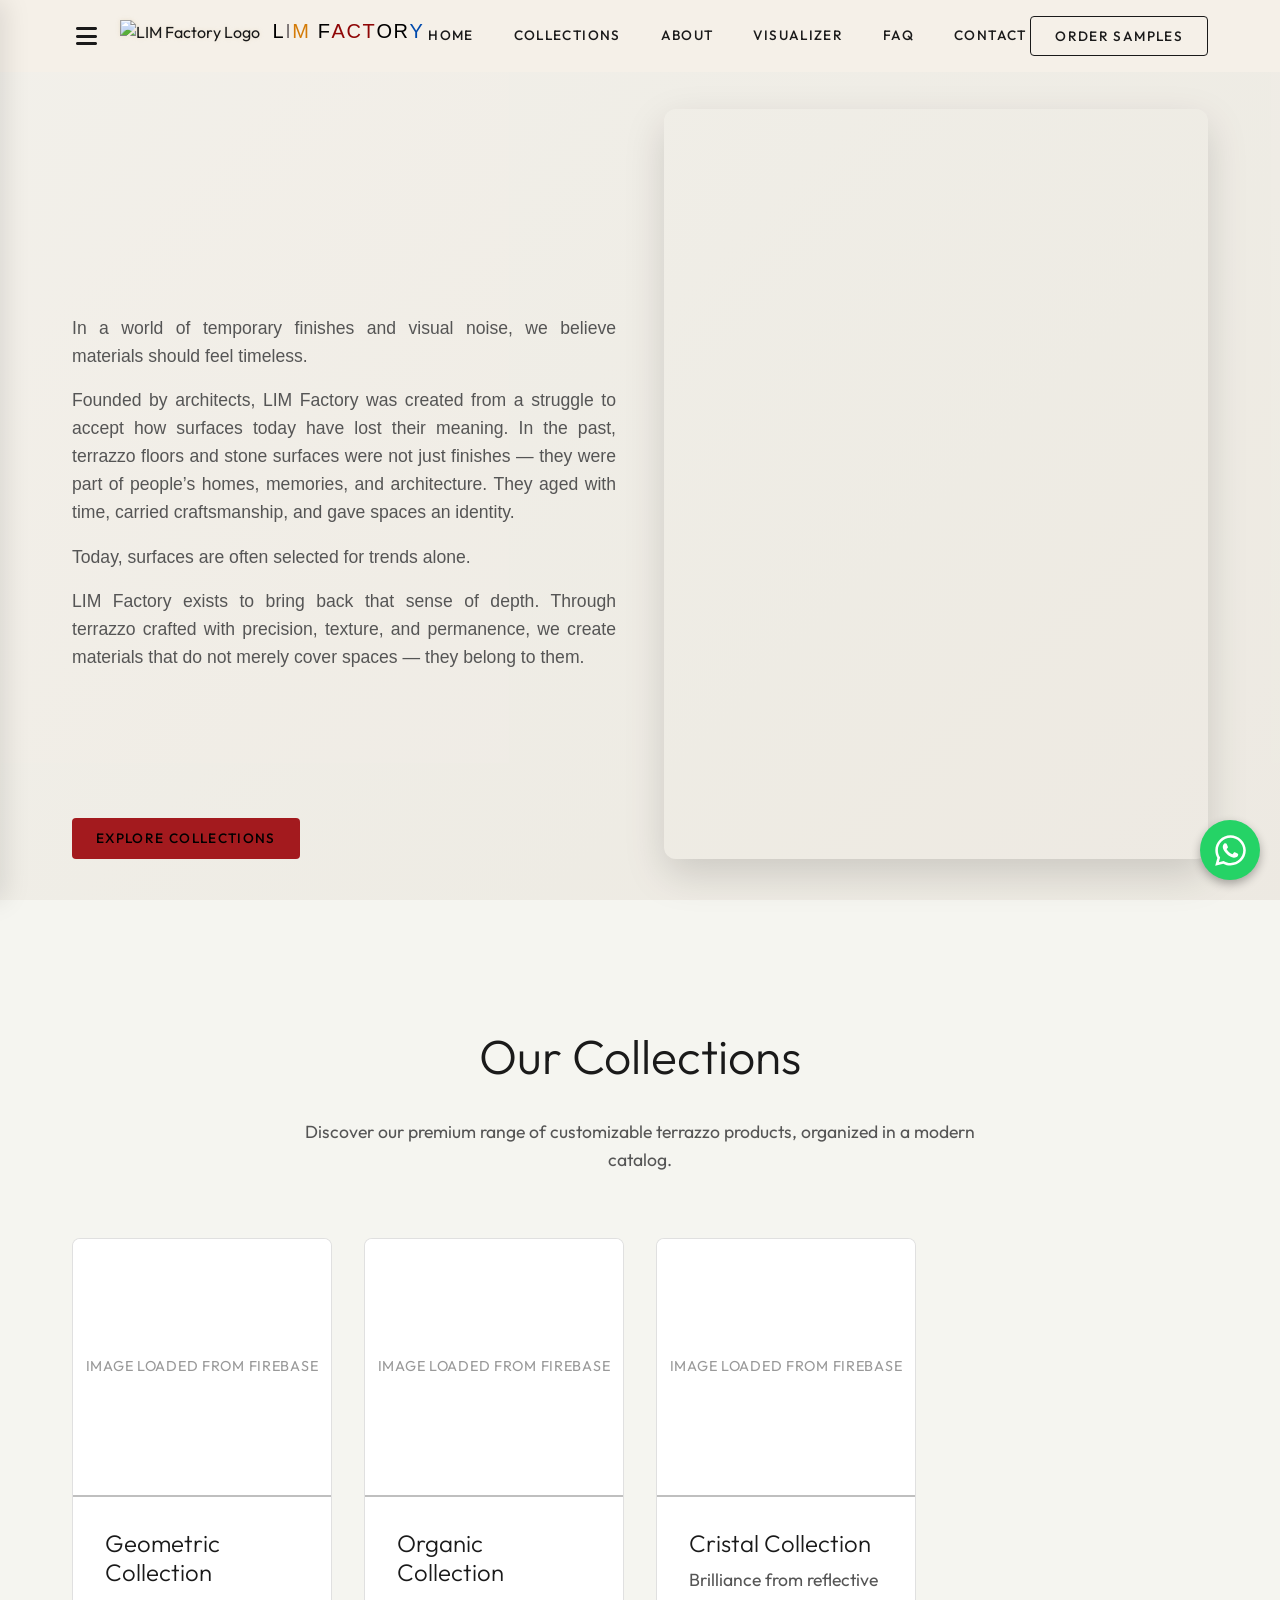
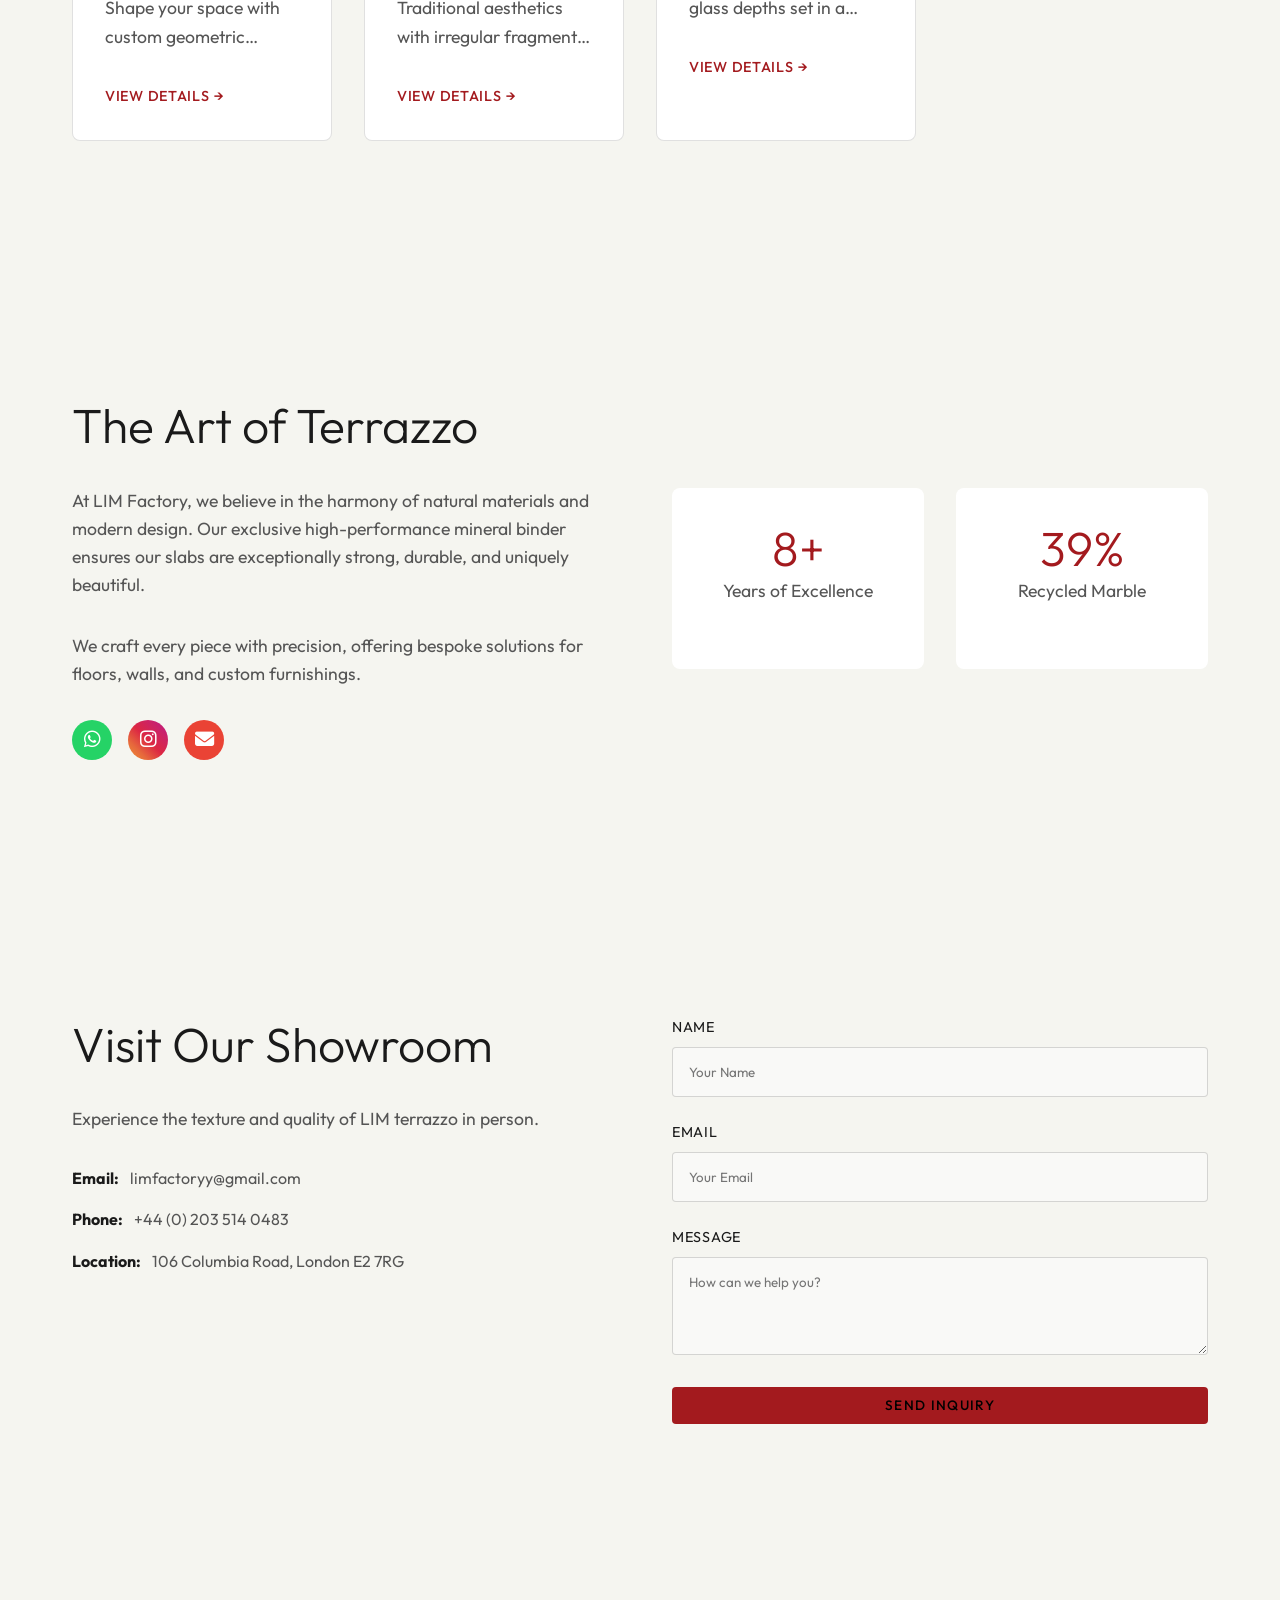
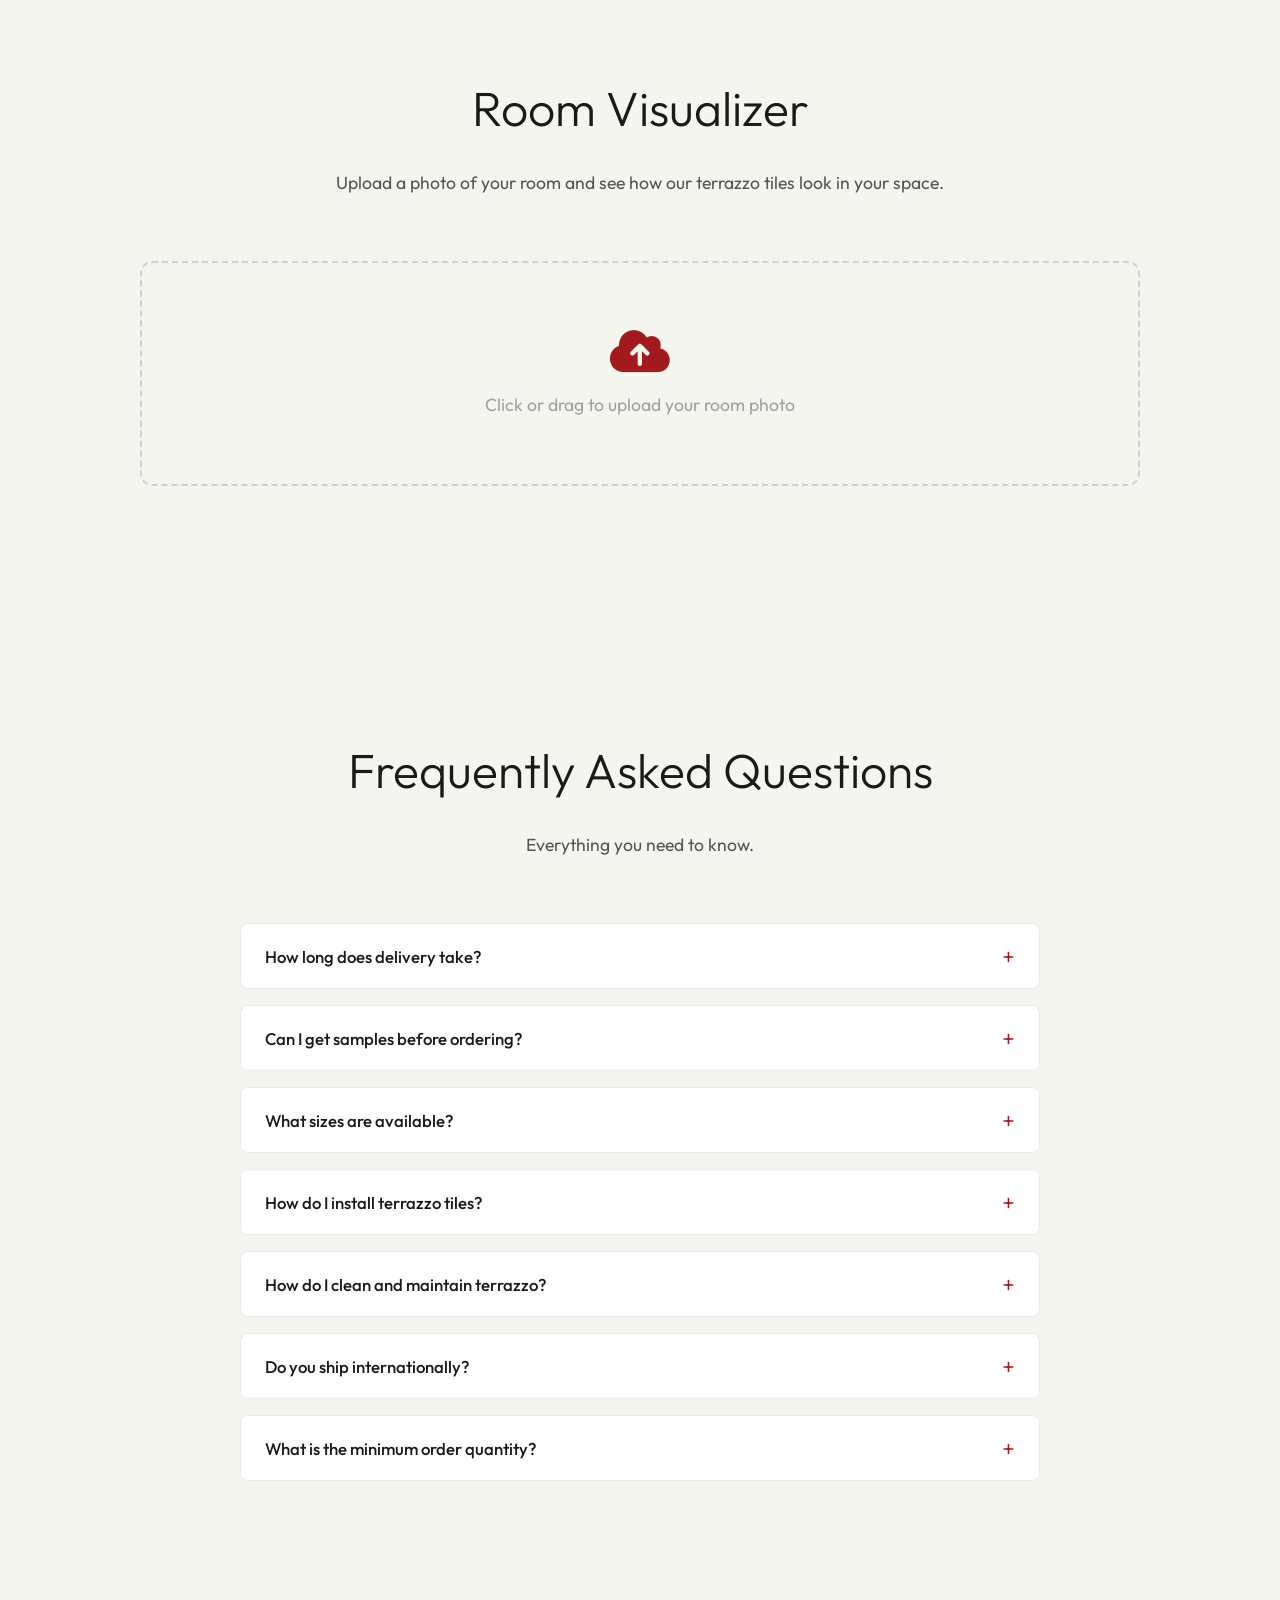
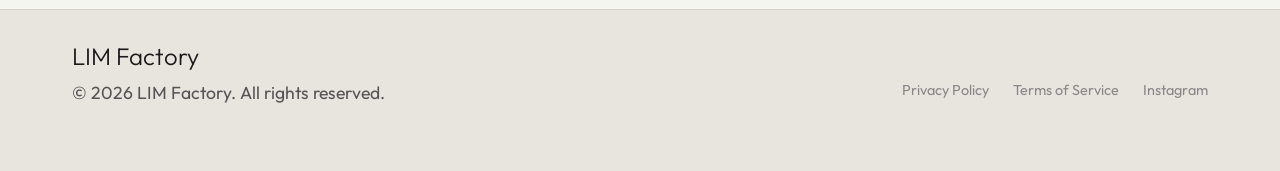
==== index.html @ 32f9a541 "Add files via upload" ====
<!DOCTYPE html>
<html lang="en">

<head>
    <meta charset="UTF-8">
    <meta name="viewport" content="width=device-width, initial-scale=1.0">
    <title>LIM Factory | High-End Bespoke Terrazzo</title>
    <meta name="description"
        content="LIM Factory manufactures bespoke, high-end terrazzo and luxury tiles. Whether you are looking for terrazzo, tezarro, tezzaro, or tezzarro tiles, experience our exclusive collections.">
    <meta name="keywords" content="terrazzo, tezarro, tezzaro, tezzarro, tezarro tiles, luxury tiles, bespoke terrazzo, London">

    <!-- Google Fonts: Outfit for modern, premium look -->
    <link rel="preconnect" href="https://fonts.googleapis.com">
    <link rel="preconnect" href="https://fonts.gstatic.com" crossorigin>
    <link href="https://fonts.googleapis.com/css2?family=Outfit:wght@300;400;500;600;700&display=swap" rel="stylesheet">

    <!-- FontAwesome for Icons -->
    <link rel="stylesheet" href="https://cdnjs.cloudflare.com/ajax/libs/font-awesome/6.4.0/css/all.min.css">

    <!-- Custom Fonts -->
    <link href="https://fonts.cdnfonts.com/css/blanka" rel="stylesheet">

    <!-- CSS -->
    <link rel="stylesheet" href="./style.css?v=2">
    <link rel="stylesheet" href="./ProductModal.css">
</head>

<body>

    </div>
    <!-- Navigation -->
    <header id="navbar">
        <div class="container nav-container">
            <button id="nav-menu-toggle-btn" class="menu-toggle-btn" aria-label="Toggle Menu" style="background: none; border: none; font-size: 1.5rem; cursor: pointer; margin-right: 15px; color: var(--text-color); display: flex; align-items: center; justify-content: center; padding: 4px; transition: color 0.2s;">
                <i class="fas fa-bars"></i>
            </button>
            <a href="#" class="logo">
                <img src="https://res.cloudinary.com/doiujqcpw/image/upload/v1780002822/lim_transparent_logo_2_3_rvmif4.png" alt="LIM Factory Logo" class="logo-img">
                <span class="logo-text">
                    <span style="color: #000000;">L</span><span style="color: #7b7474;">I</span><span style="color: #d47b07;">M</span>&nbsp;
                    <span style="color: #000000;">F</span><span style="color: #8f0606;">ACT</span><span style="color: #000000;">OR</span><span style="color: #004aad;">Y</span>
                </span>
            </a>
            <nav>
                <ul class="nav-links">
                    <li><a href="#" id="nav-home-btn">Home</a></li>
                    <li><a href="#collections">Collections</a></li>
                    <li><a href="#about">About</a></li>
                    <li><a href="#visualizer">Visualizer</a></li>
                    <li><a href="#faq">FAQ</a></li>
                    <li><a href="#contact">Contact</a></li>
                </ul>
            </nav>
            <div class="nav-actions">
                <button class="btn btn-outline" id="order-samples-btn">Order Samples</button>
            </div>
        </div>
    </header>

    <!-- Hero Section -->
    <section class="hero">
        <div class="hero-overlay"></div>
        <div class="container hero-split-container">
            <div class="hero-content">
                <h1 class="fade-in-up hero-title">LESS IS MORE</h1>
                <div class="hero-text-body fade-in-up delay-1" style="font-size: 1rem; line-height: 1.6; color: var(--text-color); opacity: 0.9; font-family: 'Century Gothic', sans-serif;">
                    <p style="margin-bottom: 1rem;">In a world of temporary finishes and visual noise, we believe materials should feel timeless.</p>
                    <p style="margin-bottom: 1rem;">Founded by architects, LIM Factory was created from a struggle to accept how surfaces today have lost their meaning. In the past, terrazzo floors and stone surfaces were not just finishes — they were part of people’s homes, memories, and architecture. They aged with time, carried craftsmanship, and gave spaces an identity.</p>
                    <p style="margin-bottom: 1rem;">Today, surfaces are often selected for trends alone.</p>
                    <p style="margin-bottom: 0;">LIM Factory exists to bring back that sense of depth. Through terrazzo crafted with precision, texture, and permanence, we create materials that do not merely cover spaces — they belong to them.</p>
                </div>
                <a href="#collections" class="btn btn-primary fade-in-up delay-2">Explore Collections</a>
            </div>
            <div class="hero-video-wrapper">
                <video autoplay loop muted playsinline src="https://res.cloudinary.com/doiujqcpw/video/upload/v1780236097/IMG_0671_cektka.mp4"></video>
            </div>
        </div>
    </section>

    <!-- Collections Section -->
    <section id="collections" class="section">
        <div class="container">
            <div class="section-header">
                <h2>Our Collections</h2>
                <p>Discover our premium range of customizable terrazzo products, organized in a modern catalog.</p>
            </div>

            <div class="grid collections-grid" id="collections-container">
                <!-- Items will be dynamically populated or added here -->

                <div class="collection-card">
                    <!-- Placeholder for Firebase Image -->
                    <div class="img-placeholder">
                        <span>Image loaded from Firebase</span>
                    </div>
                    <div class="card-content">
                        <h3>Geometric Collection</h3>
                        <p class="card-desc">Shape your space with custom geometric patterns and colors.</p>
                        <a href="#" class="link">View Details <span class="arrow-icon">&rarr;</span></a>
                    </div>
                </div>

                <div class="collection-card">
                    <div class="img-placeholder">
                        <span>Image loaded from Firebase</span>
                    </div>
                    <div class="card-content">
                        <h3>Organic Collection</h3>
                        <p class="card-desc">Traditional aesthetics with irregular fragments of recycled marble.</p>
                        <a href="#" class="link">View Details <span class="arrow-icon">&rarr;</span></a>
                    </div>
                </div>

                <div class="collection-card">
                    <div class="img-placeholder">
                        <span>Image loaded from Firebase</span>
                    </div>
                    <div class="card-content">
                        <h3>Cristal Collection</h3>
                        <p class="card-desc">Brilliance from reflective glass depths set in a white binder.</p>
                        <a href="#" class="link">View Details <span class="arrow-icon">&rarr;</span></a>
                    </div>
                </div>
            </div>
        </div>
    </section>

    <!-- Products View (Hidden by default) -->
    <section id="products-view" class="section" style="display: none;">
        <div class="container">
            <div class="section-header">
                <button id="back-to-collections" class="btn btn-outline"
                    style="margin-bottom: var(--spacing-md);">&larr; Back to Collections</button>
                <h2 id="products-view-title">Collection Name</h2>
                <p>Select a product to view detailed specifications.</p>
            </div>

            <div class="grid" id="products-container">
                <!-- Product cards will be dynamically inserted here -->
            </div>
        </div>
    </section>

    <!-- About Section -->
    <section id="about" class="section bg-dark">
        <div class="container about-container">
            <div class="about-text">
                <h2>The Art of Terrazzo</h2>
                <p>At LIM Factory, we believe in the harmony of natural materials and modern design. Our exclusive
                    high-performance mineral binder ensures our slabs are exceptionally strong, durable, and uniquely
                    beautiful.</p>
                <p>We craft every piece with precision, offering bespoke solutions for floors, walls, and custom
                    furnishings.</p>

                <div class="social-links" style="margin-top: 1.5rem;">
                    <a href="https://wa.me/923164934687?text=Hello%20LIM%20Factory%21%20%F0%9F%91%8B%20I%20visited%20your%20website%20and%20I%27m%20interested%20in%20placing%20an%20order.%20Could%20you%20please%20help%20me%20with%20your%20terrazzo%20tile%20collections%2C%20pricing%2C%20and%20availability%3F%20Thank%20you%21" target="_blank" class="social-icon whatsapp"><i
                            class="fab fa-whatsapp"></i></a>
                    <a href="https://www.instagram.com/terrazzobylimfactory" target="_blank" class="social-icon instagram"><i
                            class="fab fa-instagram"></i></a>
                    <a href="https://mail.google.com/mail/?view=cm&to=limfactoryy%40gmail.com&su=Order%20Inquiry%20%E2%80%93%20LIM%20Factory&body=Hello%20LIM%20Factory%20Team%2C%0A%0AI%20visited%20your%20website%20and%20I%20am%20interested%20in%20placing%20an%20order%20for%20your%20terrazzo%20tiles.%0A%0ACould%20you%20please%20provide%20me%20with%20more%20information%20about%3A%0A-%20Available%20collections%20and%20products%0A-%20Pricing%20and%20minimum%20order%20quantities%0A-%20Delivery%20times%20and%20shipping%20costs%0A%0ALooking%20forward%20to%20hearing%20from%20you.%0A%0AKind%20regards" target="_blank" class="social-icon gmail"><i
                            class="fas fa-envelope"></i></a>
                </div>
            </div>
            <div class="about-stats">
                <div class="stat">
                    <h3>20+</h3>
                    <p>Years of Excellence</p>
                </div>
                <div class="stat">
                    <h3>100%</h3>
                    <p>Recycled Marble</p>
                </div>
            </div>
        </div>
    </section>

    <!-- Contact Section -->
    <section id="contact" class="section">
        <div class="container contact-container">
            <div class="contact-info">
                <h2>Visit Our Showroom</h2>
                <p>Experience the texture and quality of LIM terrazzo in person.</p>
                <ul class="contact-details">
                    <li><strong>Email:</strong> limfactoryy@gmail.com</li>
                    <li><strong>Phone:</strong> +44 (0) 203 514 0483</li>
                    <li><strong>Location:</strong> 106 Columbia Road, London E2 7RG</li>
                </ul>
            </div>
            <div class="contact-form">
                <form id="inquiry-form">
                    <div class="form-group">
                        <label for="name">Name</label>
                        <input type="text" id="name" placeholder="Your Name" required>
                    </div>
                    <div class="form-group">
                        <label for="email">Email</label>
                        <input type="email" id="email" placeholder="Your Email" required>
                    </div>
                    <div class="form-group">
                        <label for="message">Message</label>
                        <textarea id="message" rows="4" placeholder="How can we help you?" required></textarea>
                    </div>
                    <button type="submit" class="btn btn-primary btn-block">Send Inquiry</button>
                </form>
            </div>
        </div>
    </section>

    <!-- SEO & Accessibility Text -->
    <div style="position: absolute; width: 1px; height: 1px; padding: 0; margin: -1px; overflow: hidden; clip: rect(0, 0, 0, 0); white-space: nowrap; border: 0;">
        <p>LIM specializes in premium terrazzo. Commonly searched as tezarro tiles, tezzaro, or tezzarro, our bespoke surfaces provide unparalleled durability and beauty for modern spaces.</p>
    </div>


    <!-- Room Visualizer Section -->
    <section id="visualizer" class="section">
        <div class="container">
            <div class="section-header">
                <h2>Room Visualizer</h2>
                <p>Upload a photo of your room and see how our terrazzo tiles look in your space.</p>
            </div>
            <div class="visualizer-container">
                <div class="visualizer-upload" id="visualizer-upload">
                    <i class="fas fa-cloud-upload-alt"></i>
                    <p>Click or drag to upload your room photo</p>
                    <input type="file" id="room-photo-input" accept="image/*" style="display:none;">
                </div>
                <div class="visualizer-workspace" id="visualizer-workspace" style="display:none;">
                    <div class="visualizer-canvas-wrap">
                        <canvas id="viz-canvas"></canvas>
                        <div class="viz-hint">Drag yellow corners + blue side handles to fit your floor</div>
                    </div>
                    <div class="visualizer-controls">
                        <h3>Choose a Tile</h3>
                        <div id="visualizer-tiles" class="visualizer-tiles-grid"></div>
                        <div class="visualizer-sliders">
                            <label>Tile Opacity <span id="opacity-val">90%</span></label>
                            <input type="range" id="opacity-slider" min="10" max="100" value="90">
                            <label>Tile Scale <span id="scale-val">1.0x</span></label>
                            <input type="range" id="scale-slider" min="3" max="40" value="15">
                        </div>
                        <button class="btn btn-outline" id="reset-visualizer" style="margin-top:1rem; width:100%;">
                            <i class="fas fa-redo"></i> Upload New Photo
                        </button>
                    </div>
                </div>
            </div>
        </div>
    </section>

    <!-- FAQ Section -->
    <section id="faq" class="section bg-dark">
        <div class="container">
            <div class="section-header">
                <h2>Frequently Asked Questions</h2>
                <p>Everything you need to know.</p>
            </div>
            <div class="faq-list">
                <div class="faq-item">
                    <button class="faq-question">How long does delivery take? <span class="faq-icon">+</span></button>
                    <div class="faq-answer"><p>Standard orders are delivered within <strong>2–4 weeks</strong>. Custom and bespoke orders typically take <strong>4–6 weeks</strong> depending on complexity and size. We confirm the exact lead time when you place your order.</p></div>
                </div>
                <div class="faq-item">
                    <button class="faq-question">Can I get samples before ordering? <span class="faq-icon">+</span></button>
                    <div class="faq-answer"><p>Yes! We strongly recommend ordering samples first. Click the <strong>"Order Samples"</strong> button at the top of the page to request physical samples delivered to your address so you can feel the texture and see the true colour in your own space.</p></div>
                </div>
                <div class="faq-item">
                    <button class="faq-question">What sizes are available? <span class="faq-icon">+</span></button>
                    <div class="faq-answer"><p id="faq-sizes-answer">Our standard tile sizes are <strong>30×30 cm</strong>, <strong>60×60 cm</strong>, and <strong>60×120 cm</strong>. We also offer fully custom sizes for bespoke projects — contact us to discuss your requirements.</p></div>
                </div>
                <div class="faq-item">
                    <button class="faq-question">How do I install terrazzo tiles? <span class="faq-icon">+</span></button>
                    <div class="faq-answer"><p>Terrazzo tiles should be installed by a professional using a suitable adhesive for stone tiles. Ensure the subfloor is clean, flat, and dry. Grout joints of <strong>1.5–2 mm</strong> are recommended. After installation, seal the surface with a penetrating stone sealer.</p></div>
                </div>
                <div class="faq-item">
                    <button class="faq-question">How do I clean and maintain terrazzo? <span class="faq-icon">+</span></button>
                    <div class="faq-answer"><p>Use a <strong>pH-neutral cleaner</strong> and a damp mop for daily cleaning — avoid acidic cleaners like vinegar as they can etch the surface. Re-seal every <strong>1–2 years</strong> depending on traffic. For deep cleaning, use a specialist stone cleaner.</p></div>
                </div>
                <div class="faq-item">
                    <button class="faq-question">Do you ship internationally? <span class="faq-icon">+</span></button>
                    <div class="faq-answer"><p>Yes, we ship worldwide. Shipping costs and times vary by destination. Please contact us at <a href="https://mail.google.com/mail/?view=cm&to=limfactoryy@gmail.com" target="_blank" style="color: var(--accent-color);">limfactoryy@gmail.com</a> or via WhatsApp for an international shipping quote.</p></div>
                </div>
                <div class="faq-item">
                    <button class="faq-question">What is the minimum order quantity? <span class="faq-icon">+</span></button>
                    <div class="faq-answer"><p>For standard collections, the minimum order is <strong>20 sqm</strong>. For custom and bespoke orders, minimums may vary — get in touch to discuss your project size and we will find the best solution for you.</p></div>
                </div>
            </div>
        </div>
    </section>

    <!-- Footer -->
    <footer>
        <div class="container footer-content">
            <div class="footer-brand">
                <h3>LIM Factory</h3>
                <p>&copy; 2026 LIM Factory. All rights reserved.</p>
            </div>
            <div class="footer-links">
                <a href="#">Privacy Policy</a>
                <a href="#">Terms of Service</a>
                <a href="https://www.instagram.com/terrazzobylimfactory" target="_blank">Instagram</a>
            </div>
        </div>
    </footer>


    <!-- Order Samples Modal -->
    <div id="order-modal" class="modal">
        <div class="modal-content order-modal-content">
            <span class="close-btn" id="close-order-modal">&times;</span>
            <div style="text-align:center; padding: 2.5rem 2rem 1rem;">
                <h2 style="margin-bottom:0.5rem;">Order Samples</h2>
                <div id="order-buttons" style="display:flex; flex-direction:column; gap:1rem;">
                    <button id="open-sample-form-btn" class="order-option-btn" style="background:var(--accent-color); color:#000; font-size:1.1rem; padding: 1.2rem;"><i class="fas fa-file-alt"></i> Fill Sample Request Form</button>
                </div>
            </div>
        </div>
    </div>

    <!-- Sample Request Form Modal -->
    <div id="sample-form-modal" class="modal">
        <div class="modal-content sample-form-content">
            <span class="close-btn" id="close-sample-form">&times;</span>
            <div style="padding: 2.5rem 2rem;">
                <h2 style="margin-bottom:0.25rem; text-align:center;">Sample Request Form</h2>
                <p style="text-align:center; margin-bottom:2rem; font-size:0.95rem;">Fill in the details below and we will send your samples directly to you.</p>
                <form id="sample-request-form">
                    <div class="form-row">
                        <div class="form-group">
                            <label>Full Name *</label>
                            <input type="text" name="name" placeholder="Your full name" required>
                        </div>
                        <div class="form-group">
                            <label>Email *</label>
                            <input type="email" name="email" placeholder="your@email.com" required>
                        </div>
                    </div>
                    <div class="form-row">
                        <div class="form-group">
                            <label>Phone / WhatsApp</label>
                            <input type="tel" name="phone" placeholder="+44 ...">
                        </div>
                        <div class="form-group">
                            <label>Collection *</label>
                            <select name="collection" id="sample-form-collection-select" required>
                                <option value="">Select a collection</option>
                                <option value="Not sure — please advise">Not sure — please advise</option>
                            </select>
                        </div>
                    </div>
                    <div class="form-row">
                        <div class="form-group">
                            <label>Tile / Product Name</label>
                            <input type="text" name="tile" placeholder="e.g. Ash Matrix, or leave blank">
                        </div>
                        <div class="form-group">
                            <label>Number of Samples *</label>
                            <select name="quantity" required>
                                <option value="">Select</option>
                                <option>1</option>
                                <option>2</option>
                                <option>3</option>
                                <option>4</option>
                                <option>5+</option>
                            </select>
                        </div>
                    </div>
                    <div class="form-group">
                        <label>Shipping Address *</label>
                        <input type="text" name="address" placeholder="Street address" required style="margin-bottom:0.5rem;">
                        <div class="form-row">
                            <input type="text" name="city" placeholder="City" style="width:100%; padding:1rem; background:var(--card-bg); border:1px solid rgba(255,255,255,0.1); color:var(--text-color); font-family:var(--font-primary); border-radius:4px;">
                            <input type="text" name="postcode" placeholder="Postcode / ZIP" style="width:100%; padding:1rem; background:var(--card-bg); border:1px solid rgba(255,255,255,0.1); color:var(--text-color); font-family:var(--font-primary); border-radius:4px;">
                            <input type="text" name="country" placeholder="Country" style="width:100%; padding:1rem; background:var(--card-bg); border:1px solid rgba(255,255,255,0.1); color:var(--text-color); font-family:var(--font-primary); border-radius:4px;">
                        </div>
                    </div>
                    <div class="form-group">
                        <label>Additional Notes</label>
                        <textarea name="notes" rows="3" placeholder="Any specific requirements, preferred colours, project details..."></textarea>
                    </div>
                    <button type="submit" class="btn btn-primary btn-block" id="sample-submit-btn">Send Sample Request</button>
                </form>
            </div>
        </div>
    </div>

    <!-- Product Details Modal -->
    <div id="product-modal" class="pm-overlay">
      <div class="pm-container">
        <!-- Left Column — Image Panel -->
        <div class="pm-left">
          <div class="pm-image-box">
            <img id="modal-image-img" src="" alt="Product Image" style="cursor: zoom-in;" />
          </div>
          <div class="pm-caption">
            * The tile shown in the picture is a 60&times;60 cm sample.
          </div>
        </div>

        <!-- Right Column — Content Panel -->
        <div class="pm-right">
          <div class="pm-header-row">
            <h2 class="pm-title" id="modal-title">Product Name</h2>
            <span class="pm-sku" id="modal-ref-code" style="display:none;"></span>
            <span class="pm-close" id="close-product-modal">&times;</span>
          </div>
          
          <div class="pm-price" id="modal-price" style="display:none;"></div>
          
          <div class="pm-desc" id="modal-desc">Product Description</div>
          
          <div class="pm-sizes-label">SIZES AVAILABLE</div>
          <div class="pm-sizes-row" id="modal-sizes-container">
            <!-- Sizes will be populated here -->
          </div>

          <div class="pm-contact-label">For orders, contact us:</div>
          <div class="pm-social-row">
            <a href="https://wa.me/923164934687" target="_blank" rel="noreferrer" class="pm-social-icon whatsapp" title="Order via WhatsApp"><i class="fab fa-whatsapp"></i></a>
            <a href="https://ig.me/m/terrazzobylimfactory" target="_blank" rel="noreferrer" class="pm-social-icon instagram" title="Order via Instagram"><i class="fab fa-instagram"></i></a>
            <a href="mailto:limfactoryy@gmail.com" target="_blank" rel="noreferrer" class="pm-social-icon email" title="Order via Email"><i class="fas fa-envelope"></i></a>
          </div>

          <button class="pm-btn-inquire" onclick="document.getElementById('contact').scrollIntoView(); document.getElementById('product-modal').classList.remove('show');">
            INQUIRE NOW
          </button>
        </div>
      </div>
    </div>

    <!-- Full Image Lightbox -->
    <div id="lightbox" class="modal" style="z-index: 3000; align-items: center; justify-content: center; padding: 0;">
        <span class="close-btn" id="close-lightbox" style="position: fixed; top: 20px; right: 30px; font-size: 40px; text-shadow: 0 0 10px rgba(0,0,0,0.5);">&times;</span>
        <img id="lightbox-img" src="" style="max-width: 95vw; max-height: 95vh; object-fit: contain; cursor: zoom-out;">
    </div>



    <!-- Slide-out Left Drawer Menu -->
    <div id="drawer-backdrop" class="drawer-backdrop"></div>
    <aside id="menu-drawer" class="menu-drawer">
        <div class="drawer-header">
            <h3>Menu</h3>
            <button id="drawer-close-btn" class="drawer-close-btn" aria-label="Close Menu">&times;</button>
        </div>
        <div class="drawer-body">
            <!-- 1. Product Search Bar -->
            <div class="drawer-search-wrap">
                <div class="search-input-container">
                    <i class="fas fa-search search-bar-icon"></i>
                    <input type="text" id="drawer-search-input" placeholder="Search products by name or ref..." class="drawer-search-input">
                    <button id="search-clear-btn" class="search-clear-btn" style="display:none;">&times;</button>
                </div>
                <!-- Search results list -->
                <div id="drawer-search-results" class="drawer-search-results" style="display:none;">
                    <div id="search-results-list" class="search-results-list"></div>
                </div>
            </div>

            <!-- 2. Navigation Section -->
            <div class="drawer-section">
                <h4 class="drawer-section-title">Navigation</h4>
                <ul class="drawer-nav-links">
                    <li><a href="#" id="drawer-nav-home"><i class="fas fa-home section-link-icon"></i> Home</a></li>
                    <li><a href="#collections" class="drawer-link"><i class="fas fa-cubes section-link-icon"></i> Collections</a></li>
                    <li><a href="#about" class="drawer-link"><i class="fas fa-info-circle section-link-icon"></i> About</a></li>
                    <li><a href="#visualizer" class="drawer-link"><i class="fas fa-palette section-link-icon"></i> Room Visualizer</a></li>
                    <li><a href="#faq" class="drawer-link"><i class="fas fa-question-circle section-link-icon"></i> FAQ</a></li>
                    <li><a href="#contact" class="drawer-link"><i class="fas fa-envelope section-link-icon"></i> Contact</a></li>
                </ul>
            </div>

            <!-- 3. Dynamic Category Tree Section -->
            <div class="drawer-section">
                <h4 class="drawer-section-title">Collections Catalog</h4>
                <div id="drawer-tree-container" class="drawer-tree-container">
                    <!-- Tree nodes will be dynamically loaded here in main.js -->
                </div>
            </div>
        </div>
    </aside>

    <!-- Firebase Compat SDK (works without a local server) -->
    <script src="https://www.gstatic.com/firebasejs/10.8.1/firebase-app-compat.js"></script>
    <script src="https://www.gstatic.com/firebasejs/10.8.1/firebase-analytics-compat.js"></script>
    <script src="https://www.gstatic.com/firebasejs/10.8.1/firebase-firestore-compat.js"></script>
    <script src="./firebase.js"></script>
    <script src="./main.js?v=5"></script>

    <!-- Sticky WhatsApp Button -->
    <a href="https://wa.me/923164934687?text=Hello%20LIM%20Factory%21%20%F0%9F%91%8B%20I%20visited%20your%20website%20and%20I%27m%20interested%20in%20placing%20an%20order.%20Could%20you%20please%20help%20me%20with%20your%20terrazzo%20tile%20collections%2C%20pricing%2C%20and%20availability%3F%20Thank%20you%21" class="whatsapp-sticky-button" target="_blank" rel="noopener noreferrer" aria-label="Chat on WhatsApp">
        <svg xmlns="http://www.w3.org/2000/svg" viewBox="0 0 448 512" class="whatsapp-icon">
            <path d="M380.9 97.1C339 55.1 283.2 32 223.9 32c-122.4 0-222 99.6-222 222 0 39.1 10.2 77.3 29.6 111L0 480l117.7-30.9c32.4 17.7 68.9 27 106.1 27h.1c122.3 0 224.1-99.6 224.1-222 0-59.3-25.2-115-67.1-157zm-157 341.6c-33.2 0-65.7-8.9-94-25.7l-6.7-4-69.8 18.3L72 359.2l-4.4-7c-18.5-29.4-28.2-63.3-28.2-98.2 0-101.7 82.8-184.5 184.6-184.5 49.3 0 95.6 19.2 130.4 54.1 34.8 34.9 56.2 81.2 56.1 130.5 0 101.8-84.9 184.6-186.6 184.6zm101.2-138.2c-5.5-2.8-32.8-16.2-37.9-18-5.1-1.9-8.8-2.8-12.5 2.8-3.7 5.6-14.3 18-17.6 21.8-3.2 3.7-6.5 4.2-12 1.4-32.6-16.3-54-29.1-75.5-66-5.7-9.8 5.7-9.1 16.3-30.3 1.8-3.7 .9-6.9-.5-9.7-1.4-2.8-12.5-30.1-17.1-41.2-4.5-10.8-9.1-9.3-12.5-9.5-3.2-.2-6.9-.2-10.6-.2-3.7 0-9.7 1.4-14.8 6.9-5.1 5.6-19.4 19-19.4 46.3 0 27.3 19.9 53.7 22.6 57.4 2.8 3.7 39.1 59.7 94.8 83.8 35.2 15.2 49 16.5 66.6 13.9 10.7-1.6 32.8-13.4 37.4-26.4 4.6-13 4.6-24.1 3.2-26.4-1.3-2.5-5-3.9-10.5-6.6z" />
        </svg>
    </a>
</body>

</html>
---- style.css ----
/* CSS Variables for Theming */
:root {
    --bg-color: #f5f5f0;
    --text-color: #1a1a1a;
    
    /* Brand Colors */
    --brand-red: #A31A1E;
    --brand-yellow: #D98822;
    --brand-blue: #1A549C;
    
    --accent-color: var(--brand-red); /* Updated to LIM FACTORY Red */
    --secondary-color: var(--brand-yellow); /* Yellow for prices/highlights */
    
    --card-bg: #ffffff;
    --nav-bg: rgba(245, 245, 240, 0.92);
    
    --font-primary: 'Outfit', sans-serif;
    
    --spacing-sm: 1rem;
    --spacing-md: 2rem;
    --spacing-lg: 4rem;
    --spacing-xl: 8rem;
}



/* Reset & Base Styles */
* {
    margin: 0;
    padding: 0;
    box-sizing: border-box;
}

html {
    scroll-behavior: smooth;
}

body {
    font-family: var(--font-primary);
    background-color: var(--bg-color);
    color: var(--text-color);
    line-height: 1.6;
    overflow-x: hidden;
}

a {
    text-decoration: none;
    color: inherit;
}

ul {
    list-style: none;
}

.container {
    max-width: 1200px;
    margin: 0 auto;
    padding: 0 var(--spacing-md);
}

.section {
    padding: var(--spacing-xl) 0;
}

.bg-dark {
    background-color: #ebebе6;
}

/* Typography */
h1, h2, h3 {
    font-weight: 300;
    line-height: 1.2;
}

h1 {
    font-size: clamp(3rem, 5vw, 5rem);
    margin-bottom: var(--spacing-sm);
    letter-spacing: -0.02em;
}

h2 {
    font-size: clamp(2rem, 4vw, 3rem);
    margin-bottom: var(--spacing-md);
}

h3 {
    font-size: 1.5rem;
    margin-bottom: 0.5rem;
}

p {
    font-size: 1.1rem;
    color: #555555;
    margin-bottom: var(--spacing-md);
}

/* Buttons */
.btn {
    display: inline-flex;
    align-items: center;
    padding: 0.6rem 1.5rem;
    font-family: var(--font-primary);
    font-size: 0.85rem;
    font-weight: 500;
    text-transform: uppercase;
    letter-spacing: 0.1em;
    cursor: pointer;
    transition: all 0.3s ease;
    border: none;
    border-radius: 4px;
}

.btn-primary {
    background-color: var(--accent-color);
    color: #000;
}

.btn-primary:hover {
    background-color: #ebd076;
    transform: translateY(-2px);
}

.btn-outline {
    background-color: transparent;
    border: 1px solid var(--text-color);
    color: var(--text-color);
}

.btn-outline:hover {
    background-color: var(--text-color);
    color: #000;
}

.btn-block {
    display: block;
    width: 100%;
}

/* Navigation */
header {
    position: fixed;
    top: 0;
    width: 100%;
    z-index: 1000;
    transition: background-color 0.3s ease, border-bottom 0.3s ease;
    background-color: #F5F0E8;
    height: 72px; /* Compact and breathable */
    display: flex;
    align-items: center;
}

header.scrolled {
    background-color: rgba(245, 240, 232, 0.95);
    backdrop-filter: blur(10px);
    border-bottom: 1px solid rgba(0,0,0,0.08);
}

.nav-container {
    display: flex;
    justify-content: space-between;
    align-items: center;
    width: 100%;
    height: 100%;
}

.logo {
    display: flex;
    align-items: center;
    gap: 0.8rem;
    height: 100%;
    transition: transform 0.3s cubic-bezier(.34,1.56,.64,1);
    position: relative;
    top: -3px; /* Visually aligns logo block with nav links */
}

.logo-text {
    font-family: 'Blanka', sans-serif;
    font-size: 1.25rem; /* Unifies perfectly with the 26px logo height */
    font-weight: normal;
    letter-spacing: 0.08em;
    display: flex;
    align-items: center;
    transform: translateY(-2px); /* Corrects Blanka baseline */
}

.logo:hover {
    transform: scale(1.05);
}

.logo-img {
    height: 26px; /* Matched perfectly to text visually */
    width: auto;
    object-fit: contain;
    filter: drop-shadow(0 0 2px rgba(200,169,110,0.2));
    transition: filter 0.3s ease;
}

.logo:hover .logo-img {
    filter: drop-shadow(0 0 14px rgba(200,169,110,0.75));
}

@keyframes logoFloat {
    0%, 100% { transform: translateY(0px); }
    50%       { transform: translateY(-3px); }
}

.nav-links {
    display: flex;
    align-items: center;
    gap: 2.5rem;
    height: 100%;
}

.nav-links a {
    font-size: 0.85rem;
    font-weight: 500;
    text-transform: uppercase;
    letter-spacing: 0.1em;
    position: relative;
    display: flex;
    align-items: center;
    transition: color 0.3s;
}

.nav-links a::after {
    content: '';
    position: absolute;
    bottom: -5px;
    left: 0;
    width: 0;
    height: 1px;
    background-color: var(--accent-color);
    transition: width 0.3s ease;
}

.nav-links a:hover {
    color: var(--accent-color);
}

.nav-links a:hover::after {
    width: 100%;
}

/* Hero Section */
.hero {
    min-height: 100vh;
    display: flex;
    align-items: center;
    position: relative;
    padding-top: 100px; /* Space for the navbar */
    padding-bottom: 2rem;
    background: linear-gradient(135deg, #f0ede6, #e8e4da, #e0dcd0, #f5f0e6);
    background-size: 400% 400%;
    animation: gradientShift 15s ease infinite;
}

@keyframes gradientShift {
    0% { background-position: 0% 50%; }
    50% { background-position: 100% 50%; }
    100% { background-position: 0% 50%; }
}

.hero-overlay {
    position: absolute;
    top: 0;
    left: 0;
    width: 100%;
    height: 100%;
    background: rgba(255, 255, 255, 0.15);
    z-index: 1;
}

.hero-split-container {
    display: flex;
    align-items: stretch;
    justify-content: space-between;
    gap: 3rem;
    position: relative;
    z-index: 2;
    height: 100%;
}

.hero-video-wrapper {
    flex: 1;
    max-width: 50%;
    display: flex;
    align-items: center;
    justify-content: flex-end;
    height: calc(100vh - 150px);
}

.hero-video-wrapper video {
    width: 100%;
    height: 100%;
    object-fit: cover;
    object-position: top center;
    border-radius: 12px;
    box-shadow: 0 15px 40px rgba(0,0,0,0.15);
}

@import url('https://fonts.googleapis.com/css2?family=League+Spartan:wght@700;800&display=swap');

.hero-content {
    flex: 1;
    max-width: 50%;
    position: relative;
    display: flex;
    flex-direction: column;
    justify-content: space-between;
    align-items: flex-start;
}

.hero-content .btn {
    /* Auto margin removed so space-between handles centering the text block */
}

.hero-title {
    font-size: 4rem;
    margin-top: 0;
    margin-bottom: 0;
    line-height: 0.9;
    font-weight: 800;
    font-family: 'Lovelo', 'League Spartan', sans-serif;
    letter-spacing: 2px;
}

.hero-text-body {
    text-align: justify;
}

@media (max-width: 900px) {
    .hero-split-container {
        flex-direction: column-reverse;
        justify-content: flex-start;
        text-align: center;
    }
    .hero-video-wrapper, .hero-content {
        max-width: 100%;
    }
    .hero-video-wrapper {
        height: 55vh;
        margin-bottom: 2rem;
    }
    .hero-video-wrapper video {
        max-height: 55vh;
        height: 100%;
    }
    .hero-title {
        font-size: clamp(1.8rem, 8.5vw, 3.2rem);
        white-space: nowrap;
        margin-bottom: 1.5rem;
        width: 100%;
        text-align: justify;
        text-align-last: justify;
    }
    .hero-content {
        align-items: stretch;
        width: 100%;
    }
    .hero-text-body {
        text-align: justify;
        padding: 0;
        font-size: 0.95rem;
    }
    .hero-content .btn {
        margin-top: 1.5rem;
        width: 100%;
        display: flex;
        justify-content: center;
    }
}

/* Collections Grid */
.section-header {
    text-align: center;
    max-width: 700px;
    margin: 0 auto var(--spacing-lg);
}

.grid {
    display: grid;
    grid-template-columns: repeat(auto-fill, minmax(250px, 1fr));
    gap: var(--spacing-md);
}

.collection-card {
    background-color: var(--card-bg);
    border-radius: 8px;
    overflow: hidden;
    border: 1px solid rgba(0,0,0,0.12);
    transition: transform 0.4s ease, box-shadow 0.4s ease;
}

.collection-card:hover {
    transform: translateY(-10px);
    box-shadow: 0 20px 40px rgba(0,0,0,0.12);
}

.img-placeholder {
    aspect-ratio: 1 / 1;
    background: #ffffff;
    display: flex;
    align-items: center;
    justify-content: center;
    color: #999;
    font-size: 0.9rem;
    text-transform: uppercase;
    letter-spacing: 0.05em;
    border-bottom: 2px solid rgba(0,0,0,0.25);
    transition: transform 0.5s cubic-bezier(.25,.8,.25,1);
}

.collection-card:hover .img-placeholder {
    transform: scale(1.05);
}

.card-content {
    padding: var(--spacing-md);
}

.card-desc {
    display: -webkit-box;
    -webkit-line-clamp: 2;
    -webkit-box-orient: vertical;
    overflow: hidden;
}

.link {
    color: var(--accent-color);
    text-transform: uppercase;
    font-size: 0.9rem;
    letter-spacing: 0.05em;
    font-weight: 500;
    display: inline-flex;
    align-items: center;
    gap: 4px;
    transition: opacity 0.3s ease;
}

.link:hover {
    opacity: 0.8;
}

.arrow-icon {
    display: inline-block;
    animation: moveArrow 0.8s infinite alternate ease-in-out;
}

@keyframes moveArrow {
    0% { transform: translateX(0); }
    100% { transform: translateX(8px); }
}

/* About Section */
.about-container {
    display: flex;
    align-items: center;
    gap: var(--spacing-lg);
}

.about-text {
    flex: 1;
}

.about-stats {
    flex: 1;
    display: flex;
    gap: var(--spacing-md);
}

.stat {
    background-color: var(--card-bg);
    padding: var(--spacing-md);
    border-radius: 8px;
    text-align: center;
    flex: 1;
}

.stat h3 {
    font-size: 3rem;
    color: var(--accent-color);
    margin-bottom: 0;
}

/* Contact Section */
.contact-container {
    display: grid;
    grid-template-columns: 1fr 1fr;
    gap: var(--spacing-lg);
}

.contact-details {
    margin-top: var(--spacing-md);
}

.contact-details li {
    margin-bottom: 1rem;
    color: #555555;
}

.contact-details strong {
    color: var(--text-color);
    margin-right: 0.5rem;
}

.form-group {
    margin-bottom: 1.5rem;
}

.form-group label {
    display: block;
    margin-bottom: 0.5rem;
    font-size: 0.9rem;
    text-transform: uppercase;
    letter-spacing: 0.05em;
}

.form-group input,
.form-group textarea {
    width: 100%;
    padding: 1rem;
    background-color: #f9f9f7;
    border: 1px solid rgba(0,0,0,0.15);
    color: var(--text-color);
    font-family: var(--font-primary);
    border-radius: 4px;
    transition: border-color 0.3s;
}

.form-group input:focus,
.form-group textarea:focus {
    outline: none;
    border-color: var(--accent-color);
}

/* Footer */
footer {
    background-color: #e8e4de;
    padding: var(--spacing-md) 0;
    border-top: 1px solid rgba(0,0,0,0.08);
}

.footer-content {
    display: flex;
    justify-content: space-between;
    align-items: center;
}

.footer-links {
    display: flex;
    gap: 1.5rem;
}

.footer-links a {
    color: #888;
    font-size: 0.9rem;
    transition: color 0.3s;
}

.footer-links a:hover {
    color: var(--text-color);
}

/* Animations */
.fade-in-up {
    opacity: 0;
    transform: translateY(30px);
    animation: fadeInUp 1s ease forwards;
}

.delay-1 { animation-delay: 0.2s; }
.delay-2 { animation-delay: 0.4s; }

@keyframes fadeInUp {
    to {
        opacity: 1;
        transform: translateY(0);
    }
}

/* Responsive */
@media (max-width: 768px) {
    .nav-links {
        display: none; /* In a real app, implement a hamburger menu here */
    }
    
    .about-container,
    .contact-container {
        grid-template-columns: 1fr;
        flex-direction: column;
        text-align: center;
    }
    
    .about-container .social-links,
    .contact-container .social-links {
        justify-content: center;
    }
    
    .footer-content {
        flex-direction: column;
        gap: 1rem;
        text-align: center;
    }
}

/* Modal Styles */
.modal {
    display: none;
    position: fixed;
    z-index: 2000;
    left: 0;
    top: 0;
    width: 100%;
    height: 100%;
    background-color: rgba(0,0,0,0.5);
    backdrop-filter: blur(5px);
    align-items: flex-start; /* Ensures content isn't cut off at the top */
    justify-content: center;
    opacity: 0;
    overflow-y: auto; /* The modal background itself scrolls */
    padding: 2rem 0; /* Breathing room at top/bottom */
    transition: opacity 0.3s ease;
}

.modal.show {
    display: flex;
    opacity: 1;
}

.modal-content {
    background-color: var(--card-bg);
    margin: 2rem auto; /* Push down from the top edge */
    padding: 0;
    border: 1px solid rgba(0,0,0,0.1);
    width: 90%;
    max-width: 800px;
    border-radius: 8px;
    position: relative;
    box-shadow: 0 25px 50px -12px rgba(0, 0, 0, 0.15);
    transform: translateY(-30px) scale(0.95);
    transition: transform 0.4s cubic-bezier(.34,1.56,.64,1), opacity 0.4s ease;
}

.modal.show .modal-content {
    transform: translateY(0) scale(1);
}

.close-btn {
    color: var(--text-color);
    position: absolute;
    top: 15px;
    right: 25px;
    font-size: 28px;
    font-weight: bold;
    cursor: pointer;
    z-index: 10;
    transition: color 0.3s;
}

.close-btn:hover {
    color: var(--accent-color);
}

.modal-body {
    display: flex;
    flex-direction: column;
}

@media (min-width: 768px) {
    .modal-body {
        flex-direction: row;
    }
}

.modal-image {
    flex: 1;
    min-height: 300px;
    background-color: #f0ece5;
    background-size: cover;
    background-repeat: no-repeat;
    background-position: center;
}

.modal-info {
    flex: 1;
    padding: var(--spacing-lg) var(--spacing-md);
    display: flex;
    flex-direction: column;
    justify-content: flex-start; /* Start from top so user sees title first */
}

/* Social Icons */
.social-links {
    display: flex;
    gap: 1rem;
}

.social-icon {
    display: flex;
    align-items: center;
    justify-content: center;
    width: 40px;
    height: 40px;
    border-radius: 50%;
    color: #fff;
    font-size: 1.2rem;
    transition: transform 0.3s ease, opacity 0.3s ease, box-shadow 0.3s ease;
}

.social-icon:hover {
    transform: scale(1.1);
    opacity: 0.9;
    color: #fff;
    box-shadow: 0 4px 10px rgba(0,0,0,0.2);
}

.whatsapp { background-color: #25D366; }
.instagram { background: linear-gradient(45deg, #f09433 0%, #e6683c 25%, #dc2743 50%, #cc2366 75%, #bc1888 100%); }
.gmail { background-color: #EA4335; }

/* Toast Notification */




/* Sticky Back Button */
#back-to-collections {
    position: fixed;
    top: 75px;
    left: 15px;
    z-index: 500;
    box-shadow: 0 4px 15px rgba(0,0,0,0.4);
    padding: 0.5rem 1rem;
    font-size: 0.85rem;
    backdrop-filter: blur(10px);
    background-color: var(--card-bg);
    border: 1px solid rgba(255,255,255,0.15);
}
/* =====================
   ORDER SAMPLES MODAL
   ===================== */
.order-modal-content {
    max-width: 440px;
    margin: auto;
}

.order-option-btn {
    display: flex;
    align-items: center;
    justify-content: center;
    gap: 0.75rem;
    padding: 1rem 1.5rem;
    border-radius: 8px;
    font-size: 1rem;
    font-weight: 500;
    color: #fff !important;
    text-transform: uppercase;
    letter-spacing: 0.05em;
    transition: transform 0.2s ease, opacity 0.2s ease;
    text-decoration: none;
    border: none;
    cursor: pointer;
    font-family: var(--font-primary);
    width: 100%;
}
.order-option-btn:hover { transform: translateY(-2px); opacity: 0.92; }
.order-option-btn i { font-size: 1.3rem; }
.whatsapp-btn { background-color: #25D366; }
.instagram-btn { background: linear-gradient(45deg, #f09433 0%,#e6683c 25%,#dc2743 50%,#cc2366 75%,#bc1888 100%); }
.gmail-btn { background-color: #EA4335; }
#copy-ig-msg.copied { background-color: #4caf50; }

/* =====================
   SAMPLE REQUEST FORM
   ===================== */
.sample-form-content {
    max-width: 680px;
    margin: 2rem auto;
}

.form-row {
    display: grid;
    grid-template-columns: 1fr 1fr;
    gap: 1rem;
    margin-bottom: 0;
}

@media (max-width: 600px) {
    .form-row { grid-template-columns: 1fr; }
}

.sample-form-content select {
    width: 100%;
    padding: 1rem;
    background-color: #f9f9f7;
    border: 1px solid rgba(0,0,0,0.12);
    color: var(--text-color);
    font-family: var(--font-primary);
    border-radius: 4px;
    transition: border-color 0.3s;
    appearance: none;
    cursor: pointer;
}

.sample-form-content select:focus { outline: none; border-color: var(--accent-color); }


/* =====================
   ROOM VISUALIZER
   ===================== */
.visualizer-container {
    max-width: 1000px;
    margin: 0 auto;
}

.visualizer-upload {
    border: 2px dashed rgba(0,0,0,0.15);
    border-radius: 12px;
    padding: 4rem 2rem;
    text-align: center;
    cursor: pointer;
    transition: border-color 0.3s, background 0.3s;
}

.visualizer-upload:hover {
    border-color: var(--accent-color);
    background: rgba(212,175,55,0.05);
}

.visualizer-upload i {
    font-size: 3rem;
    color: var(--accent-color);
    margin-bottom: 1rem;
    display: inline-block;
    animation: floatCloud 2.5s infinite ease-in-out;
}

@keyframes floatCloud {
    0%, 100% { transform: translateY(0); }
    50% { transform: translateY(-10px); }
}

.visualizer-upload p {
    margin: 0;
    font-size: 1.1rem;
    color: #a0a0a0;
}

.visualizer-workspace {
    display: grid;
    grid-template-columns: 1fr 320px;
    gap: 2rem;
    align-items: start;
}

@media (max-width: 768px) {
    .visualizer-workspace { grid-template-columns: 1fr; }
}

.visualizer-canvas-wrap {
    position: relative;
    border-radius: 12px;
    overflow: hidden;
    background: #e8e4de;
    line-height: 0;
}

.visualizer-canvas-wrap img {
    width: 100%;
    height: auto;
    display: block;
    max-height: 500px;
    object-fit: cover;
}

#tile-overlay-OLD {
    position: absolute;
    bottom: 0;
    left: 0;
    width: 100%;
    height: 40%;
    background-size: 120px 120px;
    background-repeat: repeat;
    opacity: 0.6;
    transition: height 0.3s, opacity 0.3s;
    pointer-events: none;
}

.visualizer-controls {
    background: var(--card-bg);
    border-radius: 12px;
    padding: 1.5rem;
    border: 1px solid rgba(0,0,0,0.08);
}

.visualizer-controls h3 {
    font-size: 1.1rem;
    margin-bottom: 1rem;
    color: var(--accent-color);
}

.visualizer-tiles-grid {
    display: grid;
    grid-template-columns: repeat(3, 1fr);
    gap: 0.5rem;
    margin-bottom: 1.5rem;
    max-height: 220px;
    overflow-y: auto;
}

.viz-tile-btn {
    height: 60px;
    border-radius: 6px;
    border: 2px solid transparent;
    cursor: pointer;
    background-size: cover;
    background-position: center;
    transition: border-color 0.2s, transform 0.2s;
}

.viz-tile-btn:hover { transform: scale(1.05); }
.viz-tile-btn.selected { border-color: var(--accent-color); }

.visualizer-sliders label {
    display: block;
    font-size: 0.85rem;
    text-transform: uppercase;
    letter-spacing: 0.05em;
    margin-bottom: 0.4rem;
    margin-top: 1rem;
    color: var(--text-color);
}

.visualizer-sliders input[type="range"] {
    width: 100%;
    accent-color: var(--accent-color);
    cursor: pointer;
}

.visualizer-sliders select {
    width: 100%;
    padding: 0.6rem 0.8rem;
    background: #f9f9f7;
    border: 1px solid rgba(0,0,0,0.12);
    color: var(--text-color);
    font-family: var(--font-primary);
    border-radius: 4px;
    cursor: pointer;
}

/* =====================
   FAQ SECTION
   ===================== */
.faq-list {
    max-width: 800px;
    margin: 0 auto;
    display: flex;
    flex-direction: column;
    gap: 1rem;
}

.faq-item {
    border: 1px solid rgba(0,0,0,0.08);
    border-radius: 8px;
    overflow: hidden;
    background-color: var(--card-bg);
}

.faq-question {
    width: 100%;
    background: none;
    border: none;
    padding: 1.25rem 1.5rem;
    text-align: left;
    color: var(--text-color);
    font-family: var(--font-primary);
    font-size: 1.05rem;
    font-weight: 500;
    cursor: pointer;
    display: flex;
    justify-content: space-between;
    align-items: center;
    transition: color 0.3s;
}

.faq-question:hover { color: var(--accent-color); }

.faq-icon {
    font-size: 1.5rem;
    font-weight: 300;
    color: var(--accent-color);
    transition: transform 0.3s ease;
    line-height: 1;
    margin-left: 1rem;
    flex-shrink: 0;
}

.faq-item.open .faq-icon { transform: rotate(45deg); }

.faq-answer {
    max-height: 0;
    overflow: hidden;
    transition: max-height 0.4s ease, padding 0.3s ease;
    padding: 0 1.5rem;
}

.faq-item.open .faq-answer {
    max-height: 300px;
    padding: 0 1.5rem 1.25rem;
}

.faq-answer p {
    font-size: 1rem;
    color: #555555;
    margin: 0;
    line-height: 1.7;
}


#back-to-collections {
    position: fixed;
    top: 75px;
    left: 15px;
    z-index: 500;
    box-shadow: 0 4px 15px rgba(0,0,0,0.12);
    padding: 0.5rem 1rem;
    font-size: 0.85rem;
    backdrop-filter: blur(10px);
    background-color: var(--card-bg);
    border: 1px solid rgba(0,0,0,0.1);
}

@media (max-width: 768px) {
    .nav-actions .btn-outline:last-child { display: none; }
}

/* Improved tile overlay with perspective */
#tile-overlay {
    position: absolute;
    bottom: 0;
    left: -10%;
    width: 120%;
    height: 45%;
    background-size: 150px 100px;
    background-repeat: repeat;
    opacity: 0.65;
    transition: height 0.3s, opacity 0.3s;
    pointer-events: none;
    transform: perspective(500px) rotateX(25deg);
    transform-origin: bottom center;
    mix-blend-mode: multiply;
}


/* =====================
   CANVAS VISUALIZER
   ===================== */
.visualizer-canvas-wrap {
    position: relative;
    border-radius: 12px;
    overflow: hidden;
    background: #e8e4de;
    line-height: 0;
}

#viz-canvas {
    width: 100%;
    height: auto;
    display: block;
    max-height: 520px;
    border-radius: 12px;
    cursor: crosshair;
}

.viz-hint {
    position: absolute;
    bottom: 10px;
    left: 50%;
    transform: translateX(-50%);
    background: rgba(0,0,0,0.45);
    color: #fff;
    font-size: 0.75rem;
    padding: 4px 12px;
    border-radius: 20px;
    pointer-events: none;
    white-space: nowrap;
    letter-spacing: 0.03em;
}

/* =====================
   EXTRA ANIMATIONS
   ===================== */

/* ── Navbar slide-in on load ── */
#navbar {
    animation: navSlideDown 0.6s cubic-bezier(.34,1.56,.64,1) both;
}
@keyframes navSlideDown {
    from { transform: translateY(-100%); opacity: 0; }
    to   { transform: translateY(0);     opacity: 1; }
}

/* ── Hero text shimmer on the h1 ── */
.hero h1 {
    background: linear-gradient(90deg,
        var(--text-color) 0%,
        var(--accent-color) 40%,
        var(--text-color) 60%,
        var(--text-color) 100%);
    background-size: 200% auto;
    -webkit-background-clip: text;
    -webkit-text-fill-color: transparent;
    background-clip: text;
    animation: shimmer 4s linear infinite;
}
@keyframes shimmer {
    0%   { background-position: 200% center; }
    100% { background-position: -200% center; }
}

/* ── Collection cards — lift & glow on hover ── */
.collection-card {
    transition: transform 0.35s cubic-bezier(.34,1.56,.64,1),
                box-shadow 0.35s ease !important;
}
.collection-card:hover {
    transform: translateY(-10px) scale(1.02) !important;
    box-shadow: 0 20px 48px rgba(0,0,0,0.12),
                0 0 0 1px rgba(184,150,12,0.2);
}

/* ── Stat counters pulse ── */
.stat h3 {
    animation: statPop 0.7s cubic-bezier(.34,1.56,.64,1) both;
    animation-play-state: paused;
}
.stat.visible h3 {
    animation-play-state: running;
}
@keyframes statPop {
    0%   { transform: scale(0.5); opacity: 0; }
    70%  { transform: scale(1.15); }
    100% { transform: scale(1);   opacity: 1; }
}

/* ── Section headers slide up ── */
.section-header h2 {
    animation: slideUpFade 0.7s ease both;
}
.section-header p {
    animation: slideUpFade 0.7s 0.15s ease both;
}
@keyframes slideUpFade {
    from { opacity: 0; transform: translateY(24px); }
    to   { opacity: 1; transform: translateY(0); }
}

/* ── Buttons: ripple & glow pulse ── */
.btn-primary {
    position: relative;
    overflow: hidden;
}
.btn-primary::after {
    content: '';
    position: absolute;
    inset: 0;
    background: rgba(255,255,255,0.18);
    transform: scaleX(0);
    transform-origin: left;
    transition: transform 0.4s ease;
    border-radius: inherit;
}
.btn-primary:hover::after {
    transform: scaleX(1);
}

/* ── Social icons spin on hover ── */
.social-icon {
    transition: transform 0.35s cubic-bezier(.34,1.56,.64,1),
                box-shadow 0.3s ease !important;
}
.social-icon:hover {
    transform: rotate(10deg) scale(1.2) !important;
    box-shadow: 0 6px 20px rgba(0,0,0,0.4) !important;
}

/* ── FAQ item open animation ── */
.faq-answer {
    overflow: hidden;
    transition: max-height 0.4s cubic-bezier(0.4,0,0.2,1),
                opacity 0.35s ease;
    max-height: 0;
    opacity: 0;
}
.faq-item.open .faq-answer {
    max-height: 300px;
    opacity: 1;
}

/* ── Footer brand subtle pulse ── */
.footer-brand h3 {
    display: inline-block;
    animation: footerGlow 3s ease-in-out infinite alternate;
}
@keyframes footerGlow {
    from { text-shadow: 0 0 0px transparent; }
    to   { text-shadow: 0 0 14px rgba(200,169,110,0.5); }
}

/* ── Nav links underline sweep ── */
.nav-links a::after {
    transition: width 0.3s cubic-bezier(.34,1.56,.64,1) !important;
}


/* ── Input focus glow ── */
input:focus, textarea:focus, select:focus {
    box-shadow: 0 0 0 3px rgba(200,169,110,0.18);
    transition: box-shadow 0.3s ease, border-color 0.3s ease;
}

/* ── Order samples btn bounce ── */
#order-samples-btn {
    animation: subtleBounce 3s ease-in-out infinite;
}
@keyframes subtleBounce {
    0%, 100% { transform: translateY(0); }
    50%       { transform: translateY(-3px); }
}

/* Product Reference Code */
.ref-code {
    font-size: 0.8rem;
    color: #888;
    font-weight: 400;
    letter-spacing: 0.05em;
    background: #f0f0f0;
    padding: 2px 8px;
    border-radius: 4px;
    vertical-align: middle;
}

/* Available Sizes Visual Representation */
.sizes-wrapper {
    display: flex;
    flex-wrap: wrap;
    align-items: flex-end;
    gap: 1.5rem;
    margin-top: 1.5rem;
    padding-bottom: 0.5rem;
}

.size-item {
    display: flex;
    flex-direction: column;
    align-items: center;
    gap: 8px;
}

.size-text {
    font-size: 0.85rem;
    color: #333;
    letter-spacing: 0.03em;
}

.sizes-header-line {
    width: 100%;
    height: 2px;
    background-color: #333;
    margin-top: 0.5rem;
    margin-bottom: 1rem;
}

.size-box {
    border: 1px solid #777;
    background-color: #fff;
    box-shadow: 0 2px 5px rgba(0,0,0,0.05);
    transition: transform 0.2s, background-color 0.2s, box-shadow 0.2s;
    cursor: default;
}

.size-box:hover {
    background-color: #777;
    transform: translateY(-2px);
    box-shadow: 0 6px 12px rgba(0,0,0,0.15);
}

/* Full Screen Modal */
.full-screen-modal {
    width: calc(100vw - 4rem);
    height: calc(100vh - 4rem);
    max-width: none;
    margin: 2rem auto;
    border-radius: 16px;
    border: none;
    transform: none !important;
    overflow: hidden;
    box-shadow: 0 25px 50px rgba(0,0,0,0.3);
}

.full-screen-modal .modal-body {
    height: 100%;
}

.full-screen-modal .modal-image {
    flex: 1;
    height: 100%;
}

.full-screen-modal .modal-info {
    flex: 1;
    height: 100%;
    overflow-y: auto;
    padding: 2rem 4rem;
    display: flex;
    flex-direction: column;
    justify-content: center;
}

/* --- New Product Modal Styles --- */
@import url('https://fonts.googleapis.com/css2?family=Playfair+Display:ital,wght@0,400;0,600;1,400&display=swap');

.product-modal-custom {
    width: 100% !important;
    max-width: 1150px !important;
    margin: 0 auto;
    border-radius: 12px !important;
    background: #fff;
    overflow: hidden;
    position: relative;
    box-shadow: 0 20px 40px rgba(0,0,0,0.2) !important;
    border: none !important;
}

.modal-body-custom {
    display: flex;
    flex-direction: row;
    width: 100%;
    max-height: 90vh; /* Constrain modal to screen height */
}

.modal-left-col {
    flex: 0 0 58%;
    display: flex;
    flex-direction: column;
    background: #fff;
}

.modal-main-img {
    width: 100%;
    height: auto;
    max-height: calc(90vh - 42px); /* Allow caption space */
    object-fit: cover;
    cursor: zoom-in;
    display: block;
    border-top-left-radius: 12px;
    border-bottom-left-radius: 12px;
}

.modal-img-caption {
    padding: 12px;
    text-align: center;
    font-size: 0.85rem;
    font-style: italic;
    color: var(--brand-grey);
    background: #fff;
}

.modal-right-col {
    flex: 1;
    padding: 32px 32px 32px 32px;
    display: flex;
    flex-direction: column;
    overflow-y: auto; /* Text scrolling if taller than image */
}

.modal-title-row {
    display: flex;
    align-items: center;
    gap: 12px;
    flex-wrap: wrap;
    margin-bottom: 8px;
}

.modal-title-custom {
    font-family: 'Playfair Display', Georgia, serif;
    font-size: 38px;
    margin: 0;
    color: var(--text-color);
}

.modal-sku-pill {
    background: #f0f0f0;
    color: #555;
    padding: 4px 10px;
    border-radius: 20px;
    font-size: 13px;
    font-weight: 500;
    letter-spacing: 0.05em;
}

.modal-price-custom {
    color: var(--brand-red);
    font-size: 22px;
    font-weight: 600;
    margin-bottom: 20px;
}

.modal-desc-custom {
    font-size: 15px;
    line-height: 1.7;
    color: #444;
    margin-bottom: 24px;
}

@media (max-width: 900px) {
    .modal-body-custom {
        flex-direction: column;
    }
    .modal-left-col {
        flex: 1 1 auto;
    }
    .modal-main-img {
        max-height: 40vh;
        border-bottom-left-radius: 0;
        border-top-right-radius: 12px;
    }
    .modal-right-col {
        padding: 24px;
    }
}

/* ==========================================================================
   CATEGORY EXPLORER LAYOUT STYLES (TREE VIEW + PRODUCT EXPLORER)
   ========================================================================== */

.category-explorer-layout {
    display: grid;
    grid-template-columns: 300px 1fr;
    gap: var(--spacing-lg);
    margin-top: var(--spacing-md);
    align-items: start;
}

/* Sidebar Tree */
.explorer-sidebar {
    background: #ffffff;
    border: 1px solid rgba(0, 0, 0, 0.06);
    border-radius: 12px;
    padding: 1.5rem;
    box-shadow: 0 4px 20px rgba(0, 0, 0, 0.02);
    position: sticky;
    top: 90px;
}

.sidebar-title {
    font-size: 0.85rem;
    text-transform: uppercase;
    letter-spacing: 2px;
    color: #888;
    margin-bottom: 1.25rem;
    border-bottom: 1px solid rgba(0, 0, 0, 0.05);
    padding-bottom: 0.5rem;
    font-weight: 600;
}

.tree-container {
    max-height: 70vh;
    overflow-y: auto;
    padding-right: 4px;
}

.tree-container::-webkit-scrollbar {
    width: 4px;
}
.tree-container::-webkit-scrollbar-thumb {
    background: #dddddd;
    border-radius: 4px;
}

.tree-list {
    margin: 0;
    padding: 0;
    list-style: none;
}

.tree-node {
    margin-bottom: 2px;
}

.tree-node-header {
    display: flex;
    align-items: center;
    padding: 8px 12px;
    border-radius: 6px;
    cursor: pointer;
    font-size: 0.95rem;
    color: #444;
    transition: all 0.2s ease;
    user-select: none;
}

.tree-node-header:hover {
    background-color: rgba(163, 26, 30, 0.05);
    color: var(--brand-red);
}

.tree-node.active > .tree-node-header {
    background-color: var(--brand-red);
    color: #ffffff !important;
}

.tree-node.active > .tree-node-header .node-icon,
.tree-node.active > .tree-node-header .tree-toggle,
.tree-node.active > .tree-node-header .tree-indent-dot {
    color: rgba(255, 255, 255, 0.9) !important;
}

.root-header {
    margin-bottom: 8px;
    font-weight: 500;
    border-bottom: 1px solid rgba(0, 0, 0, 0.04);
    padding-bottom: 10px;
}

.tree-toggle {
    width: 18px;
    height: 18px;
    display: inline-flex;
    align-items: center;
    justify-content: center;
    margin-right: 4px;
    font-size: 0.7rem;
    color: #777;
    transition: transform 0.2s, color 0.2s;
}

.tree-toggle:hover {
    color: var(--brand-red);
}

.tree-indent-dot {
    width: 18px;
    height: 18px;
    display: inline-flex;
    align-items: center;
    justify-content: center;
    margin-right: 4px;
    font-size: 0.5rem;
    color: #bbb;
}

.node-icon {
    margin-right: 10px;
    font-size: 0.95rem;
    color: #7b7474;
    width: 16px;
    text-align: center;
}

.node-name {
    white-space: nowrap;
    overflow: hidden;
    text-overflow: ellipsis;
}

.tree-subnodes {
    padding-left: 14px;
    margin-top: 1px;
    border-left: 1px dashed rgba(0, 0, 0, 0.08);
    margin-left: 20px;
}

/* Explorer Main Panel */
.explorer-main {
    display: flex;
    flex-direction: column;
}

/* Breadcrumbs */
.explorer-breadcrumbs {
    display: flex;
    align-items: center;
    gap: 8px;
    font-size: 0.85rem;
    color: #666;
    margin-bottom: 1.5rem;
    flex-wrap: wrap;
    background: #ffffff;
    padding: 12px 20px;
    border-radius: 8px;
    border: 1px solid rgba(0, 0, 0, 0.04);
}

.breadcrumb-item {
    cursor: pointer;
    transition: color 0.2s ease;
    font-weight: 500;
}

.breadcrumb-item:hover {
    color: var(--brand-red);
}

.breadcrumb-item.active {
    color: #1a1a1a;
    font-weight: 600;
    cursor: default;
}

.breadcrumb-sep {
    color: #ccc;
    font-size: 0.8rem;
    user-select: none;
}

/* Category Panel */
.category-info-panel {
    background: #ffffff;
    border: 1px solid rgba(0, 0, 0, 0.05);
    border-radius: 12px;
    padding: 1.75rem var(--spacing-md);
    margin-bottom: var(--spacing-md);
    box-shadow: 0 4px 20px rgba(0, 0, 0, 0.02);
}

.category-info-panel h3 {
    font-size: 1.8rem;
    font-weight: 400;
    margin-bottom: 0.5rem;
    color: var(--text-color);
}

.category-info-panel p {
    font-size: 1.05rem;
    color: #666;
    margin-bottom: 0;
}

/* Explorer Grid Cards */
.explorer-card {
    cursor: pointer;
    display: flex;
    flex-direction: column;
    height: 100%;
}

.explorer-card-img {
    background-color: #f7f5f0;
}

.category-folder-card {
    border: 1px solid rgba(163, 26, 30, 0.08);
}

.category-folder-card:hover {
    border-color: rgba(163, 26, 30, 0.3);
}

/* Empty Category state */
.empty-category-message {
    text-align: center;
    padding: var(--spacing-lg) 0;
    background: #ffffff;
    border-radius: 12px;
    border: 1px dashed rgba(0,0,0,0.1);
    color: #888;
}

.empty-icon {
    font-size: 3.5rem;
    margin-bottom: 1rem;
    color: #ddd;
}

/* Responsive adjustments */
@media (max-width: 900px) {
    .category-explorer-layout {
        grid-template-columns: 1fr;
    }
    .explorer-sidebar {
        display: none; /* Collapses structural tree to simple cards drilldown on mobile */
    }
    .category-info-panel h3 {
        font-size: 1.5rem;
    }
}

/* ==========================================================================
   SLIDE-OUT LEFT DRAWER & GLOBAL PRODUCT SEARCH STYLES
   ========================================================================= */

/* Backdrop backdrop blur overlay */
.drawer-backdrop {
    position: fixed;
    inset: 0;
    background: rgba(0, 0, 0, 0.45);
    backdrop-filter: blur(4px);
    z-index: 2400;
    opacity: 0;
    pointer-events: none;
    transition: opacity 0.3s ease;
}

.drawer-backdrop.show {
    opacity: 1;
    pointer-events: auto;
}

/* Main Drawer Slide Panel */
.menu-drawer {
    position: fixed;
    top: 0;
    left: 0;
    bottom: 0;
    width: 360px;
    max-width: 85vw;
    background: rgba(255, 255, 255, 0.95);
    backdrop-filter: blur(15px);
    box-shadow: 5px 0 25px rgba(0, 0, 0, 0.1);
    z-index: 2500;
    transform: translateX(-100%);
    transition: transform 0.3s cubic-bezier(0.4, 0, 0.2, 1);
    display: flex;
    flex-direction: column;
    text-align: left;
}

.menu-drawer.open {
    transform: translateX(0);
}

.drawer-header {
    padding: 1.5rem;
    border-bottom: 1px solid rgba(0, 0, 0, 0.06);
    display: flex;
    justify-content: space-between;
    align-items: center;
}

.drawer-header h3 {
    font-size: 1.25rem;
    margin: 0;
    text-transform: uppercase;
    letter-spacing: 2px;
    font-weight: 500;
    color: var(--text-color);
}

.drawer-close-btn {
    background: none;
    border: none;
    font-size: 2rem;
    cursor: pointer;
    color: #888;
    line-height: 1;
    transition: color 0.2s;
}

.drawer-close-btn:hover {
    color: var(--brand-red);
}

.drawer-body {
    flex: 1;
    overflow-y: auto;
    padding: 1.5rem;
}

.drawer-section {
    margin-bottom: 1.75rem;
}

.drawer-section-title {
    font-size: 0.75rem;
    text-transform: uppercase;
    letter-spacing: 2px;
    color: #999;
    margin-bottom: 1rem;
    border-bottom: 1px solid rgba(0, 0, 0, 0.04);
    padding-bottom: 4px;
    font-weight: 600;
}

/* Nav Links inside Drawer */
.drawer-nav-links {
    padding: 0;
    margin: 0;
    list-style: none;
}

.drawer-nav-links li {
    margin-bottom: 12px;
}

.drawer-nav-links a {
    display: flex;
    align-items: center;
    gap: 12px;
    font-size: 1rem;
    color: #333;
    font-weight: 400;
    transition: color 0.2s, padding-left 0.2s;
}

.drawer-nav-links a:hover {
    color: var(--brand-red);
    padding-left: 4px;
}

.section-link-icon {
    color: #888;
    font-size: 1rem;
    width: 18px;
    text-align: center;
}

/* Dynamic Tree view inside Drawer */
.drawer-tree-container {
    max-height: 350px;
    overflow-y: auto;
}

.drawer-tree-list {
    list-style: none;
    padding: 0;
    margin: 0;
}

.drawer-tree-node {
    margin-bottom: 2px;
}

.drawer-tree-node-header {
    display: flex;
    align-items: center;
    padding: 6px 8px;
    border-radius: 4px;
    cursor: pointer;
    font-size: 0.9rem;
    color: #444;
    transition: background 0.2s, color 0.2s;
}

.drawer-tree-node-header:hover {
    background: rgba(163, 26, 30, 0.05);
    color: var(--brand-red);
}

.drawer-tree-toggle {
    width: 16px;
    height: 16px;
    display: inline-flex;
    align-items: center;
    justify-content: center;
    margin-right: 4px;
    font-size: 0.65rem;
    color: #777;
}

.drawer-tree-indent-dot {
    width: 16px;
    height: 16px;
    display: inline-flex;
    align-items: center;
    justify-content: center;
    margin-right: 4px;
    font-size: 0.4rem;
    color: #ccc;
}

.drawer-tree-subnodes {
    padding-left: 12px;
    margin-top: 1px;
    border-left: 1px dashed rgba(0, 0, 0, 0.08);
    margin-left: 16px;
}

/* Global Search Bar inside Drawer */
.drawer-search-wrap {
    margin-bottom: 1.75rem;
    position: relative;
}

.search-input-container {
    position: relative;
    display: flex;
    align-items: center;
}

.search-bar-icon {
    position: absolute;
    left: 12px;
    color: #888;
    font-size: 0.9rem;
}

.drawer-search-input {
    width: 100%;
    padding: 10px 35px 10px 35px !important;
    border-radius: 20px !important;
    background: #f3f3f0 !important;
    border: 1px solid rgba(0, 0, 0, 0.08) !important;
    font-size: 0.9rem !important;
    font-family: var(--font-primary);
    color: var(--text-color) !important;
}

.drawer-search-input:focus {
    background: #ffffff !important;
    border-color: var(--brand-red) !important;
    box-shadow: 0 0 0 3px rgba(163, 26, 30, 0.15) !important;
}

.search-clear-btn {
    position: absolute;
    right: 12px;
    background: none;
    border: none;
    font-size: 1.2rem;
    color: #999;
    cursor: pointer;
    line-height: 1;
}

.search-clear-btn:hover {
    color: #444;
}

.drawer-search-results {
    position: absolute;
    top: 100%;
    left: 0;
    right: 0;
    background: #ffffff;
    border-radius: 8px;
    border: 1px solid rgba(0, 0, 0, 0.08);
    box-shadow: 0 8px 30px rgba(0, 0, 0, 0.15);
    z-index: 2600;
    margin-top: 6px;
    max-height: 280px;
    overflow-y: auto;
}

.no-search-results {
    font-size: 0.85rem;
    color: #888;
    text-align: center;
    padding: 15px;
    margin: 0;
}

.search-results-list {
    padding: 6px;
}

.search-result-item {
    display: flex;
    align-items: center;
    gap: 12px;
    padding: 8px;
    border-radius: 6px;
    cursor: pointer;
    transition: background 0.2s;
}

.search-result-item:hover {
    background: rgba(163, 26, 30, 0.04);
}

.search-result-thumb {
    width: 40px;
    height: 40px;
    border-radius: 4px;
    background-size: cover;
    background-position: center;
    background-color: #f7f5f0;
    flex-shrink: 0;
    border: 1px solid rgba(0, 0, 0, 0.04);
}

.search-result-info {
    flex: 1;
    display: flex;
    flex-direction: column;
    gap: 2px;
    min-width: 0;
}

.search-result-name-row {
    display: flex;
    align-items: center;
    gap: 8px;
    justify-content: space-between;
}

.search-result-name {
    font-size: 0.85rem;
    font-weight: 500;
    color: #1a1a1a;
    white-space: nowrap;
    overflow: hidden;
    text-overflow: ellipsis;
}

.search-ref-code {
    font-size: 0.65rem !important;
    padding: 1px 6px !important;
    border-radius: 3px !important;
    margin: 0 !important;
    flex-shrink: 0;
}

.search-result-collection {
    font-size: 0.72rem;
    color: #7b7474;
}

.search-result-price {
    font-size: 0.72rem;
    color: var(--brand-red);
    font-weight: 600;
}

/* WhatsApp Floating Button */
.whatsapp-float {
    position: fixed;
    width: 60px;
    height: 60px;
    bottom: 30px;
    left: 30px;
    background-color: #25d366;
    color: #FFF;
    border-radius: 50px;
    box-shadow: 2px 2px 10px rgba(0,0,0,0.15);
    z-index: 9999;
    display: flex;
    align-items: center;
    justify-content: center;
    font-size: 32px;
    text-decoration: none;
    transition: transform 0.3s ease, background-color 0.3s ease;
}

.whatsapp-float:hover {
    background-color: #128c7e;
    color: #FFF;
    transform: scale(1.1);
}

@media (max-width: 768px) {
    .whatsapp-float {
        width: 50px;
        height: 50px;
        bottom: 20px;
        left: 20px;
        font-size: 26px;
    }
}
/* WhatsApp Sticky Button */
.whatsapp-sticky-button {
  position: fixed;
  bottom: 20px;
  right: 20px;
  width: 60px;
  height: 60px;
  background-color: #25d366;
  color: white;
  border-radius: 50%;
  display: flex;
  align-items: center;
  justify-content: center;
  box-shadow: 0 4px 10px rgba(0, 0, 0, 0.3);
  z-index: 9999;
  transition: transform 0.3s ease, box-shadow 0.3s ease;
  text-decoration: none;
}

.whatsapp-sticky-button:hover {
  transform: scale(1.1);
  box-shadow: 0 6px 14px rgba(0, 0, 0, 0.4);
}

.whatsapp-icon {
  width: 35px;
  height: 35px;
  fill: white;
}

@media (max-width: 768px) {
  .whatsapp-sticky-button {
    width: 50px;
    height: 50px;
    bottom: 15px;
    right: 15px;
  }
  
  .whatsapp-icon {
    width: 30px;
    height: 30px;
  }
}
---- ProductModal.css ----
@import url('https://fonts.googleapis.com/css2?family=DM+Sans:ital,wght@0,400;0,500;0,600;1,400&family=Playfair+Display:wght@600&display=swap');

/* Reset global styles inside modal to avoid conflicts */
.pm-overlay {
    display: none;
    justify-content: center;
    align-items: center;
    padding: 20px;
    background: rgba(0, 0, 0, 0.75);
    position: fixed;
    top: 0; left: 0; right: 0; bottom: 0;
    z-index: 1000;
}
.pm-overlay.show {
    display: flex;
}

.pm-container {
    width: 100%;
    max-width: 850px; /* Magic number: makes the 56% left column perfectly square! */
    height: 500px;
    background: #fff;
    border-radius: 14px;
    border: 0.5px solid #eaeaea;
    display: flex;
    flex-direction: row;
    overflow: hidden;
    font-family: 'DM Sans', sans-serif;
    box-shadow: 0 25px 50px rgba(0,0,0,0.25);
    box-sizing: border-box;
}

/* Left Column */
.pm-left {
    width: 56%;
    padding: 16px 10px 16px 16px;
    display: flex;
    flex-direction: column;
    box-sizing: border-box;
}

.pm-image-box {
    flex: 1; /* stretches to fill exact padding boundaries */
    border-radius: 10px;
    border: 0.5px solid #dcdcdc;
    padding: 10px; /* Perfectly equal visual breathing room */
    display: flex; 
    box-sizing: border-box;
    overflow: hidden; 
}

.pm-image-box img {
    width: 100%;
    height: 100%;
    object-fit: cover; /* Box is now a square, so cover will not crop! */
    border-radius: 6px; 
    cursor: zoom-in;
    display: block;
    box-shadow: 0 6px 16px rgba(0, 0, 0, 0.12); /* Subtle but distinct dropshadow */
}

.pm-caption {
    font-size: 10px;
    font-style: italic;
    color: #888;
    text-align: center;
    padding-top: 7px;
    line-height: 1.2;
}

/* Right Column */
.pm-right {
    width: 44%;
    padding: 16px 16px 16px 10px;
    border-left: 0.5px solid #eaeaea;
    display: flex;
    flex-direction: column;
    box-sizing: border-box;
}

.pm-header-row {
    display: flex;
    align-items: center;
    margin-bottom: 8px;
}

.pm-title {
    font-family: 'Playfair Display', serif;
    font-size: 26px;
    font-weight: 600;
    margin: 0;
    color: #1a1a1a;
    line-height: 1.2;
}

.pm-sku {
    background: #f0f0f0;
    color: #555;
    padding: 2px 8px;
    border-radius: 20px;
    font-size: 11px;
    margin-left: 10px;
}

.pm-close {
    margin-left: auto;
    font-size: 28px;
    cursor: pointer;
    color: #888;
    line-height: 1;
    margin-top: -5px;
}

.pm-close:hover {
    color: #111;
}

.pm-price {
    color: #B83A2A;
    font-size: 16px;
    font-weight: 500;
    margin-bottom: 10px;
}

.pm-desc {
    font-size: 11.5px;
    color: #666;
    line-height: 1.65;
    flex: 1; 
    margin-bottom: 10px;
}

.pm-sizes-label {
    text-transform: uppercase;
    font-size: 10px;
    letter-spacing: 1px;
    color: #888;
    border-bottom: 0.5px solid #eaeaea;
    padding-bottom: 6px;
    margin-bottom: 12px;
}

.pm-sizes-row {
    display: flex;
    flex-wrap: nowrap;
    justify-content: flex-start;
    align-items: flex-end; /* Align bottoms so labels sit on a baseline */
    gap: 15px;
    margin-bottom: 15px;
}

.pm-size-item {
    display: flex;
    flex-direction: column;
    align-items: center;
    justify-content: flex-end; /* Push content down */
    cursor: pointer;
    height: 70px; /* Give a fixed height so labels align at the bottom */
}

.pm-size-box {
    background: #fafafa;
    border: 1px solid #ccc;
    transition: all 0.2s ease;
    display: block;
    margin-top: auto; /* Push box up from label */
}

.pm-size-item.selected .pm-size-box {
    border: 2px solid #B83A2A;
    background: #fffafa;
}

.pm-size-label {
    font-size: 9px;
    color: #555;
    margin-top: 6px;
}

.pm-contact-label {
    font-size: 11px;
    color: #888;
    margin-bottom: 8px;
}

.pm-social-row {
    display: flex;
    gap: 10px;
    margin-bottom: 15px;
}

.pm-social-icon {
    width: 30px;
    height: 30px;
    border-radius: 50%;
    display: flex;
    justify-content: center;
    align-items: center;
    color: #fff;
    text-decoration: none;
    font-size: 14px;
    transition: transform 0.2s ease;
}

.pm-social-icon:hover {
    transform: translateY(-2px);
    color: #fff;
}

.pm-social-icon.whatsapp { background: #25D366; }
.pm-social-icon.instagram { background: #E1306C; }
.pm-social-icon.email { background: #EA4335; }

.pm-btn-inquire {
    width: 100%;
    background: #8B1A1A;
    color: #fff;
    text-transform: uppercase;
    font-size: 11px;
    letter-spacing: 1.8px;
    border-radius: 7px;
    padding: 11px;
    border: none;
    font-weight: 600;
    cursor: pointer;
    transition: background 0.2s ease;
}

.pm-btn-inquire:hover {
    background: #6d1414;
}

/* Mobile Responsiveness */
@media (max-width: 768px) {
    .pm-container {
        flex-direction: column;
        height: auto;
        max-height: 90vh;
        overflow-y: auto;
    }
    .pm-left, .pm-right {
        width: 100%;
        padding: 16px;
    }
    .pm-right {
        border-left: none;
        border-top: 0.5px solid #eaeaea;
    }
    .pm-image-box {
        height: 300px;
        flex: none;
    }
}
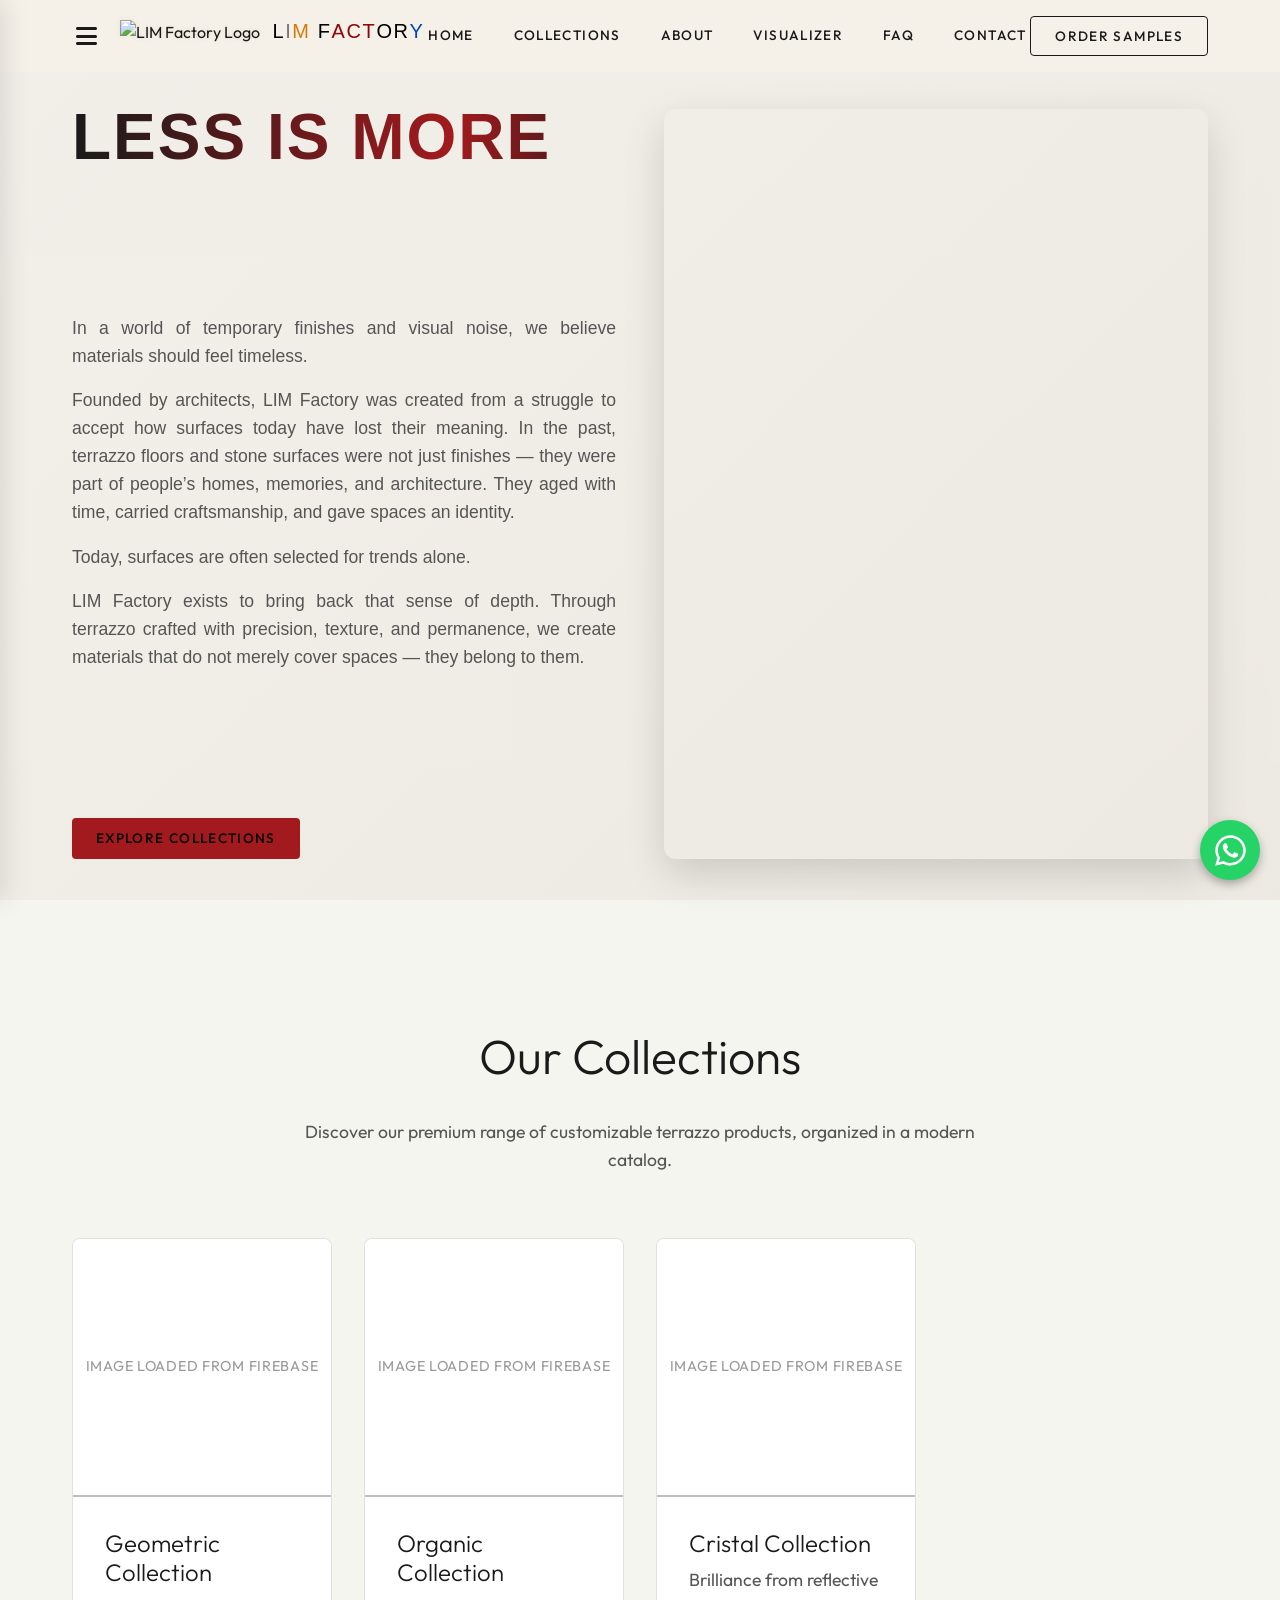
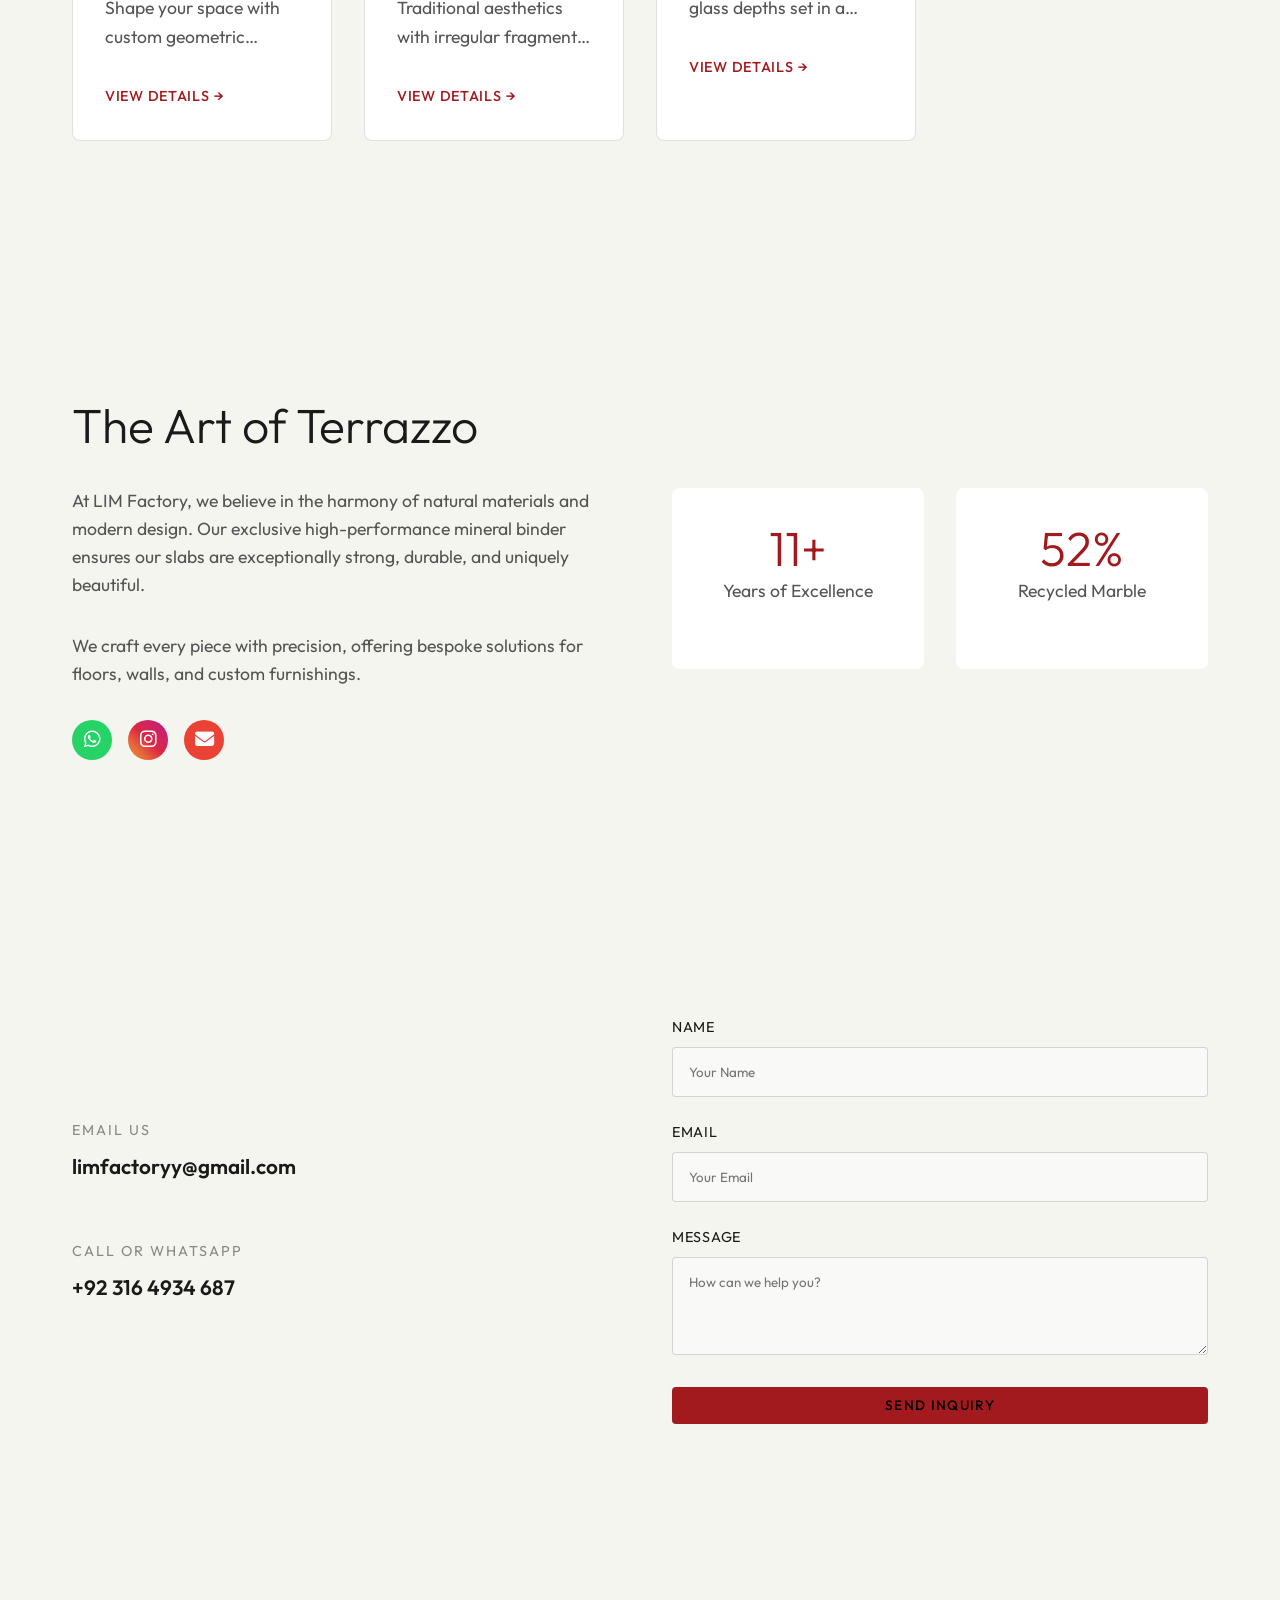
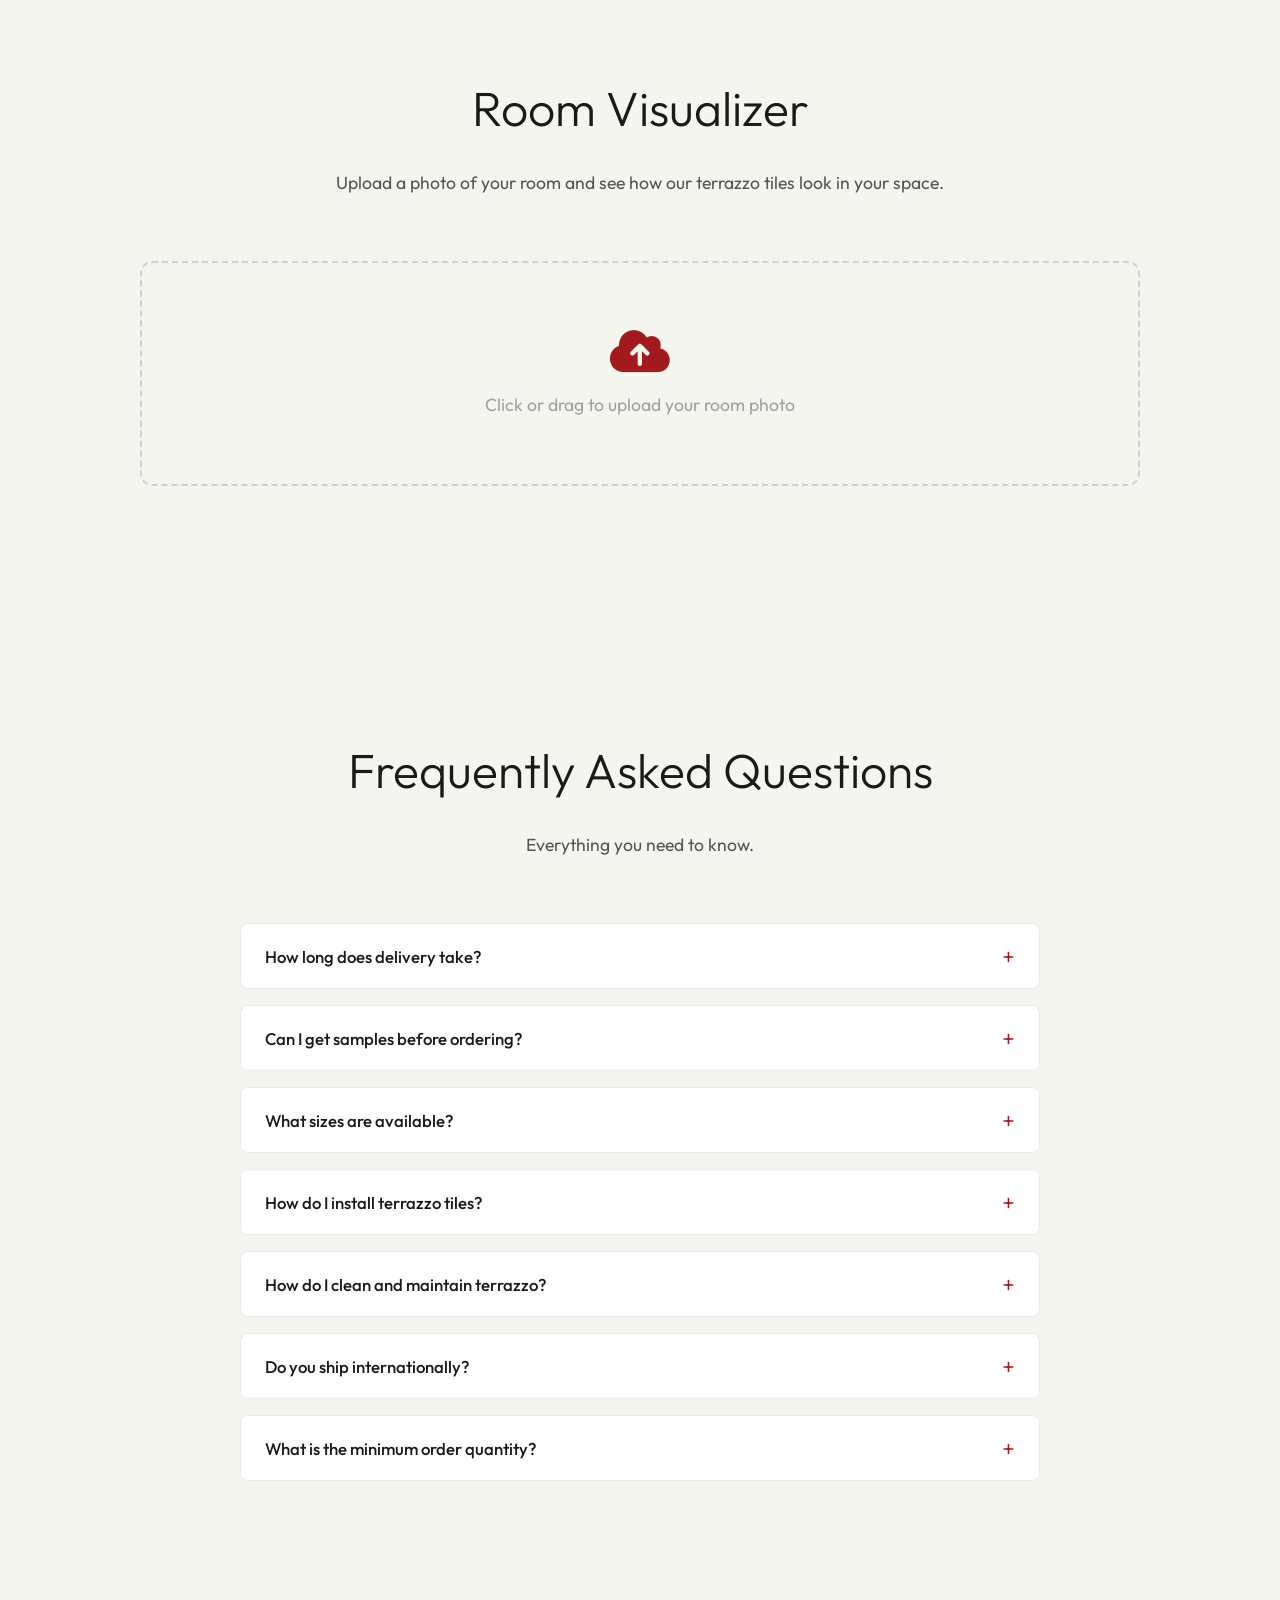
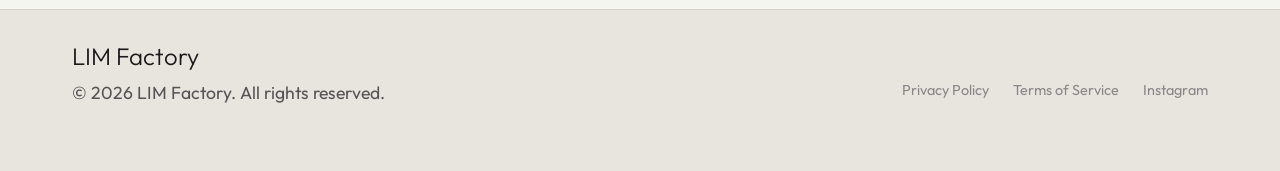
==== commit e1bfb565: "Add files via upload" ====
--- a/index.html
+++ b/index.html
@@ -21,7 +21,7 @@
     <link href="https://fonts.cdnfonts.com/css/blanka" rel="stylesheet">
 
     <!-- CSS -->
-    <link rel="stylesheet" href="./style.css?v=2">
+    <link rel="stylesheet" href="./style.css?v=3">
     <link rel="stylesheet" href="./ProductModal.css">
 </head>
 
@@ -177,13 +177,16 @@
     <!-- Contact Section -->
     <section id="contact" class="section">
         <div class="container contact-container">
-            <div class="contact-info">
-                <h2>Visit Our Showroom</h2>
-                <p>Experience the texture and quality of LIM terrazzo in person.</p>
-                <ul class="contact-details">
-                    <li><strong>Email:</strong> limfactoryy@gmail.com</li>
-                    <li><strong>Phone:</strong> +44 (0) 203 514 0483</li>
-                    <li><strong>Location:</strong> 106 Columbia Road, London E2 7RG</li>
+            <div class="contact-info" style="display: flex; flex-direction: column; justify-content: center;">
+                <ul class="contact-details" style="margin-top: 0; padding-left: 0; display: flex; flex-direction: column; gap: 2.5rem; list-style: none;">
+                    <li style="font-size: 1.3rem;">
+                        <span style="display: block; font-size: 0.9rem; color: #888; text-transform: uppercase; letter-spacing: 2px; margin-bottom: 0.5rem;">Email Us</span>
+                        <a href="mailto:limfactoryy@gmail.com" style="color: var(--text-color); text-decoration: none; font-weight: 600;">limfactoryy@gmail.com</a>
+                    </li>
+                    <li style="font-size: 1.3rem;">
+                        <span style="display: block; font-size: 0.9rem; color: #888; text-transform: uppercase; letter-spacing: 2px; margin-bottom: 0.5rem;">Call or WhatsApp</span>
+                        <a href="tel:+923164934687" style="color: var(--text-color); text-decoration: none; font-weight: 600;">+92 316 4934 687</a>
+                    </li>
                 </ul>
             </div>
             <div class="contact-form">
--- a/style.css
+++ b/style.css
@@ -117,7 +117,6 @@
 
 .btn-primary:hover {
     background-color: #ebd076;
-    transform: translateY(-2px);
 }
 
 .btn-outline {
@@ -2100,3 +2099,67 @@
     height: 30px;
   }
 }
+
+/* ==========================================================================
+   INTERACTIVE ANIMATIONS & ENHANCEMENTS
+   ========================================================================== */
+
+/* 1. Floating Logo */
+.logo {
+}
+
+/* 2. Hero Video Parallax Zoom */
+.hero-video-wrapper video {
+    animation: slowZoom 20s ease-in-out infinite alternate;
+}
+@keyframes slowZoom {
+    0% { transform: scale(1); }
+    100% { transform: scale(1.05); }
+}
+
+/* 3. Collection Card Enhanced Hover */
+.collection-card {
+    transition: transform 0.4s cubic-bezier(0.175, 0.885, 0.32, 1.275), box-shadow 0.4s ease !important;
+}
+.collection-card:hover {
+    transform: translateY(-12px) scale(1.02) !important;
+    box-shadow: 0 25px 50px rgba(0,0,0,0.15), 0 0 0 1px rgba(217,136,34,0.2) !important;
+}
+.img-placeholder {
+    transition: transform 0.6s cubic-bezier(0.25, 1, 0.5, 1) !important;
+}
+.collection-card:hover .img-placeholder {
+    transform: scale(1.1) !important;
+}
+
+/* 4. Button Shimmer Effect removed */
+
+/* 5. WhatsApp Pulse Animation */
+.whatsapp-sticky-button {
+    animation: pulseGlow 2s infinite;
+}
+@keyframes pulseGlow {
+    0% { box-shadow: 0 0 0 0 rgba(37, 211, 102, 0.6); }
+    70% { box-shadow: 0 0 0 15px rgba(37, 211, 102, 0); }
+    100% { box-shadow: 0 0 0 0 rgba(37, 211, 102, 0); }
+}
+
+/* 6. Social Icon Bounce */
+.social-icon {
+    transition: transform 0.4s cubic-bezier(0.175, 0.885, 0.32, 1.275), opacity 0.3s ease, box-shadow 0.3s ease !important;
+}
+.social-icon:hover {
+    transform: scale(1.2) translateY(-5px) !important;
+}
+
+/* 7. Dynamic Staggered Reveal Classes */
+.fade-in-up {
+    opacity: 0;
+    transform: translateY(40px) !important;
+    transition: opacity 0.8s cubic-bezier(0.25, 1, 0.5, 1), transform 0.8s cubic-bezier(0.25, 1, 0.5, 1) !important;
+}
+.fade-in-up.visible {
+    opacity: 1 !important;
+    transform: translateY(0) !important;
+}
+
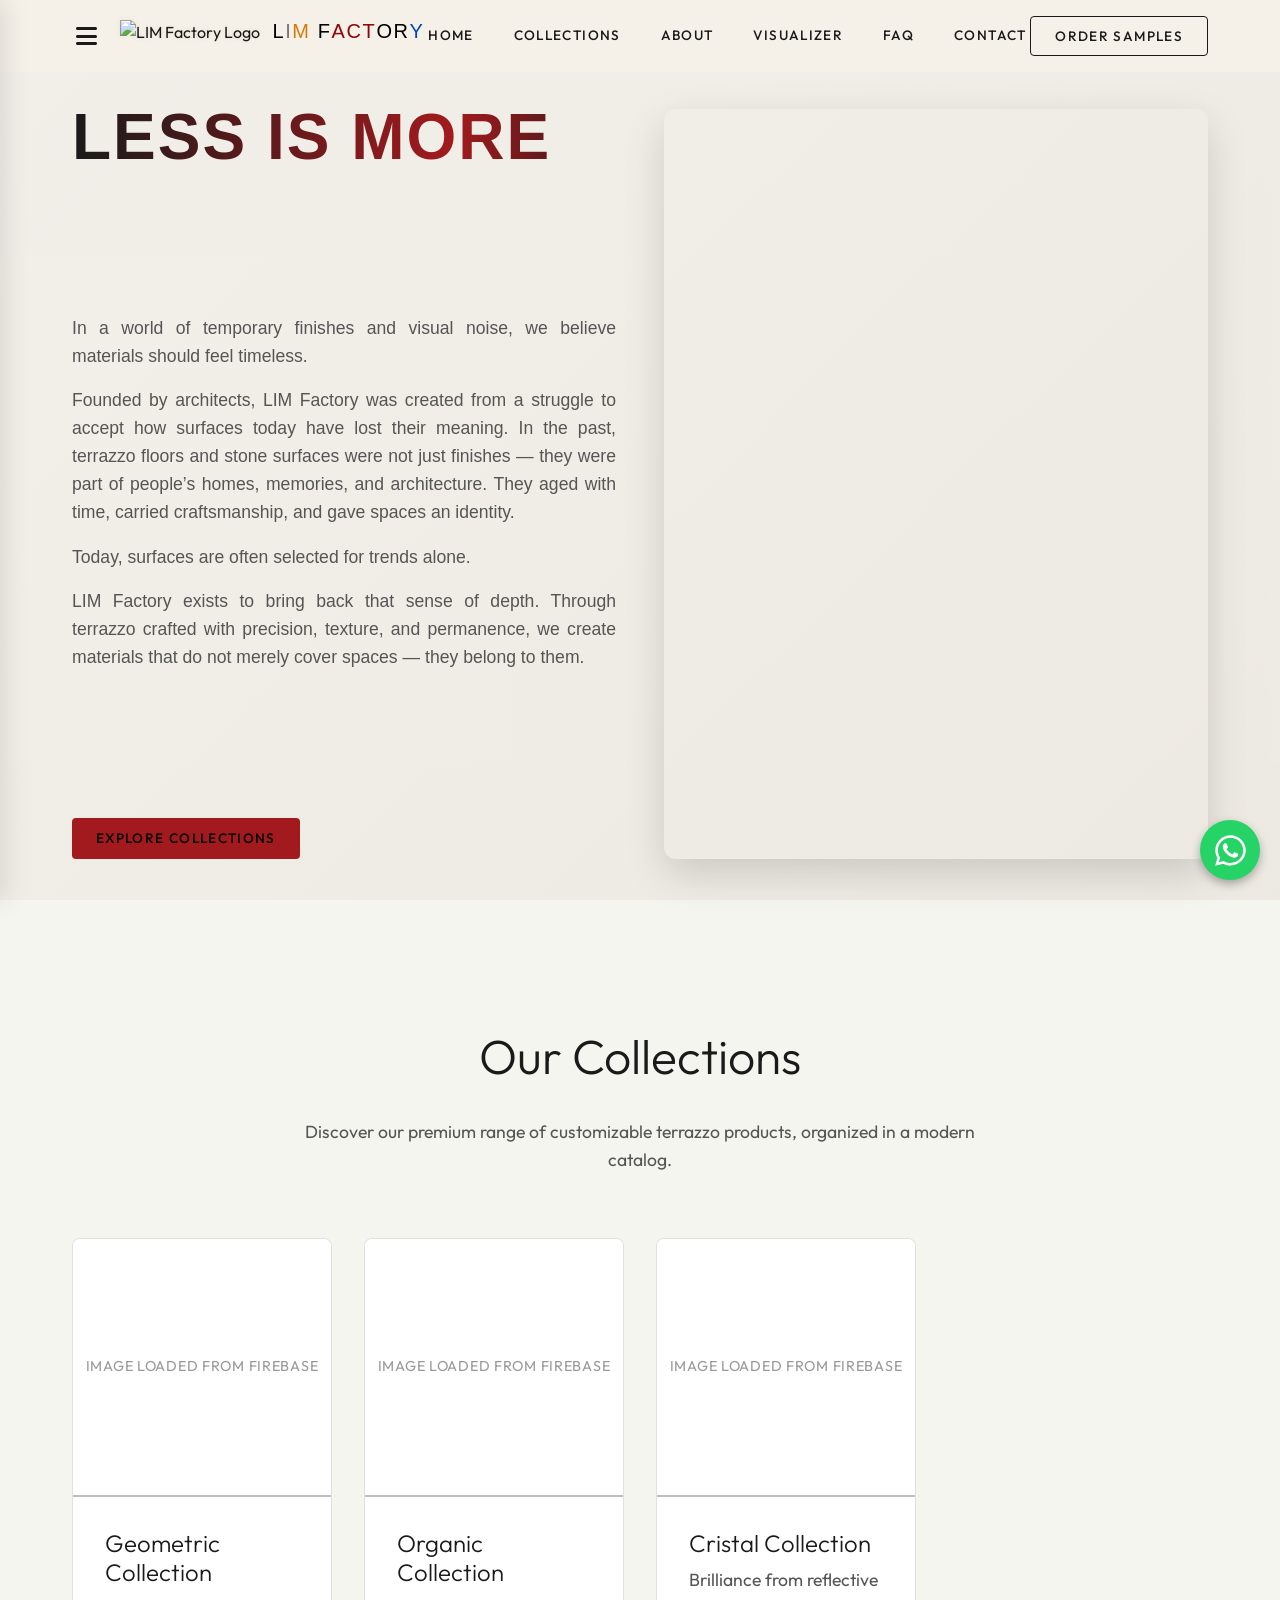
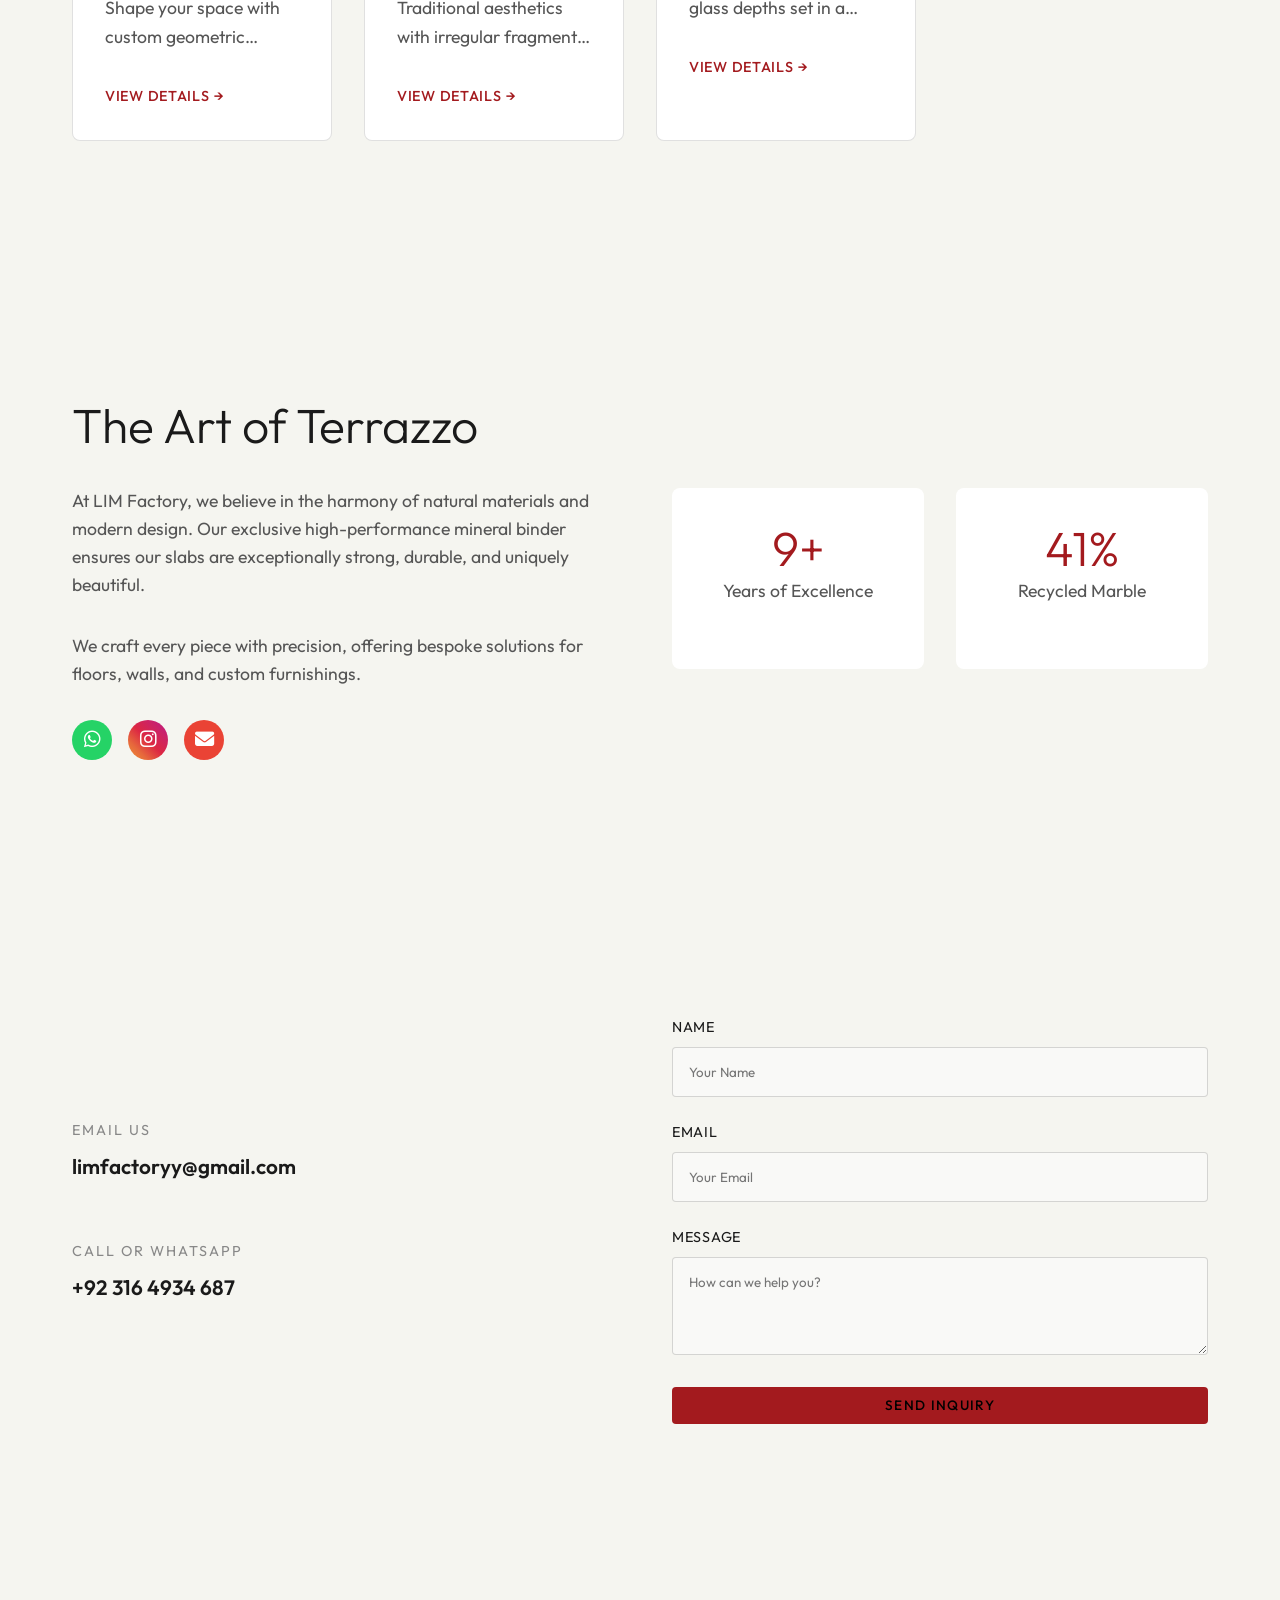
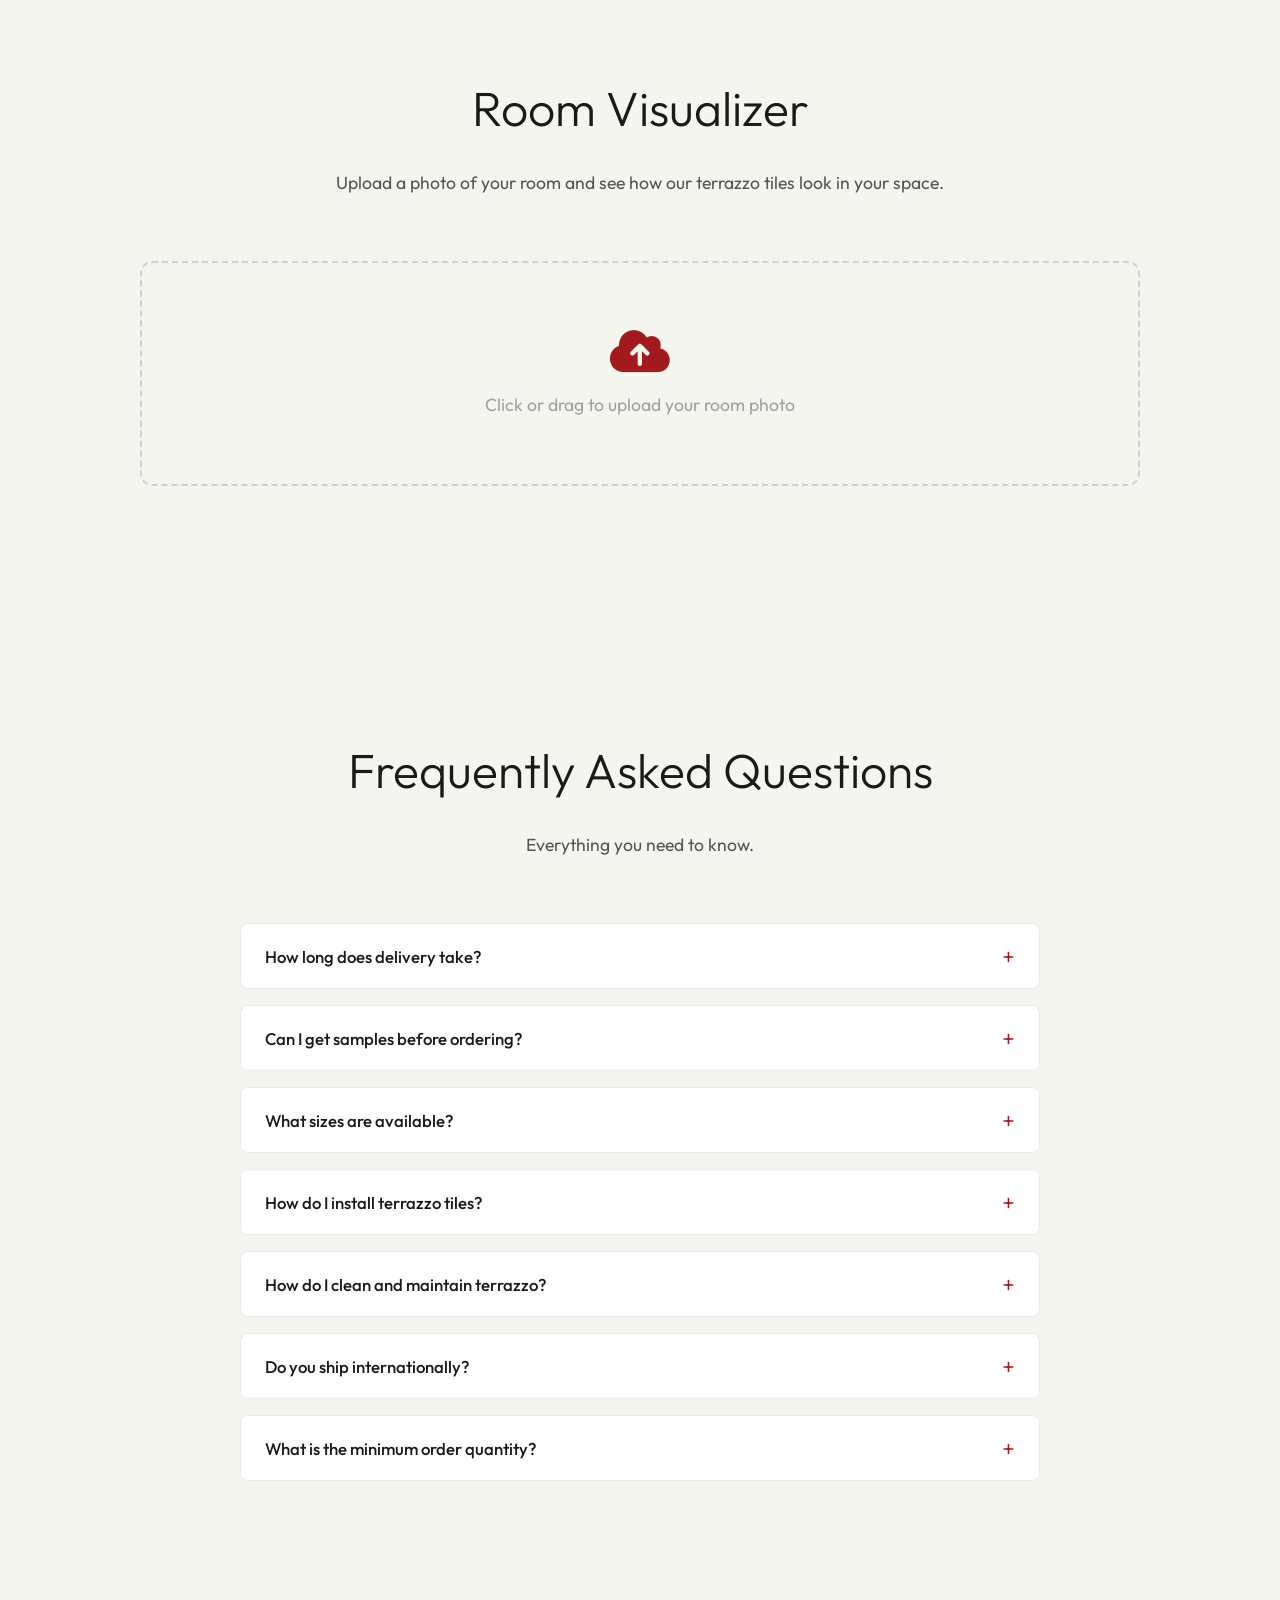
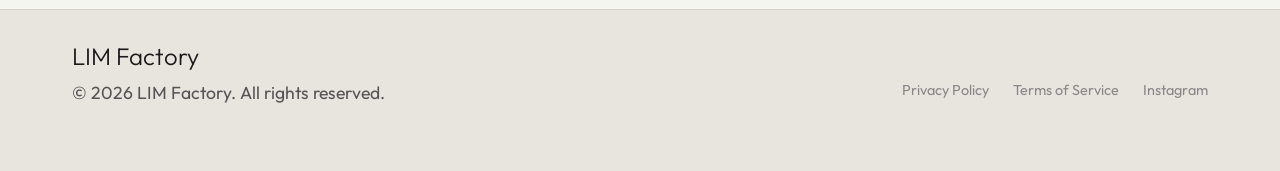
==== commit 60e72d80: "Add files via upload" ====
--- a/index.html
+++ b/index.html
@@ -488,7 +488,7 @@
     <script src="https://www.gstatic.com/firebasejs/10.8.1/firebase-analytics-compat.js"></script>
     <script src="https://www.gstatic.com/firebasejs/10.8.1/firebase-firestore-compat.js"></script>
     <script src="./firebase.js"></script>
-    <script src="./main.js?v=5"></script>
+    <script src="./main.js?v=6"></script>
 
     <!-- Sticky WhatsApp Button -->
     <a href="https://wa.me/923164934687?text=Hello%20LIM%20Factory%21%20%F0%9F%91%8B%20I%20visited%20your%20website%20and%20I%27m%20interested%20in%20placing%20an%20order.%20Could%20you%20please%20help%20me%20with%20your%20terrazzo%20tile%20collections%2C%20pricing%2C%20and%20availability%3F%20Thank%20you%21" class="whatsapp-sticky-button" target="_blank" rel="noopener noreferrer" aria-label="Chat on WhatsApp">
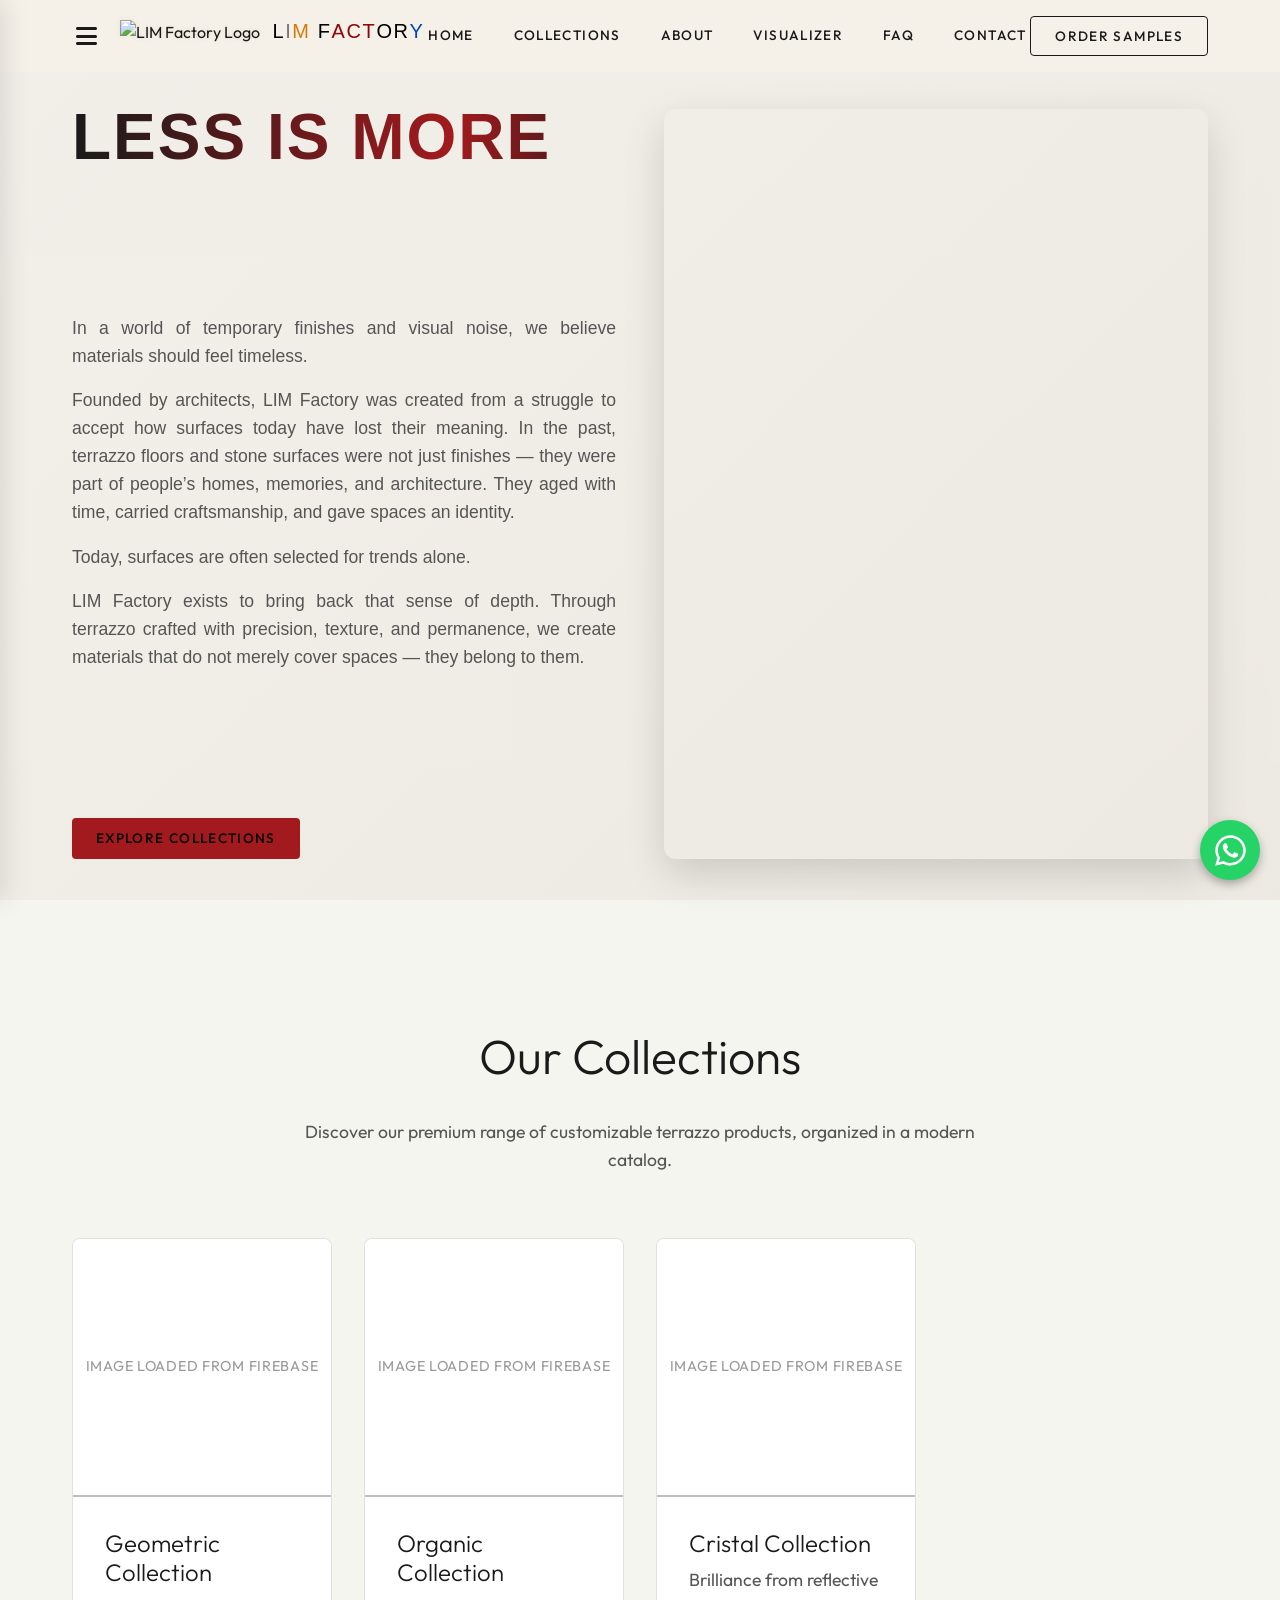
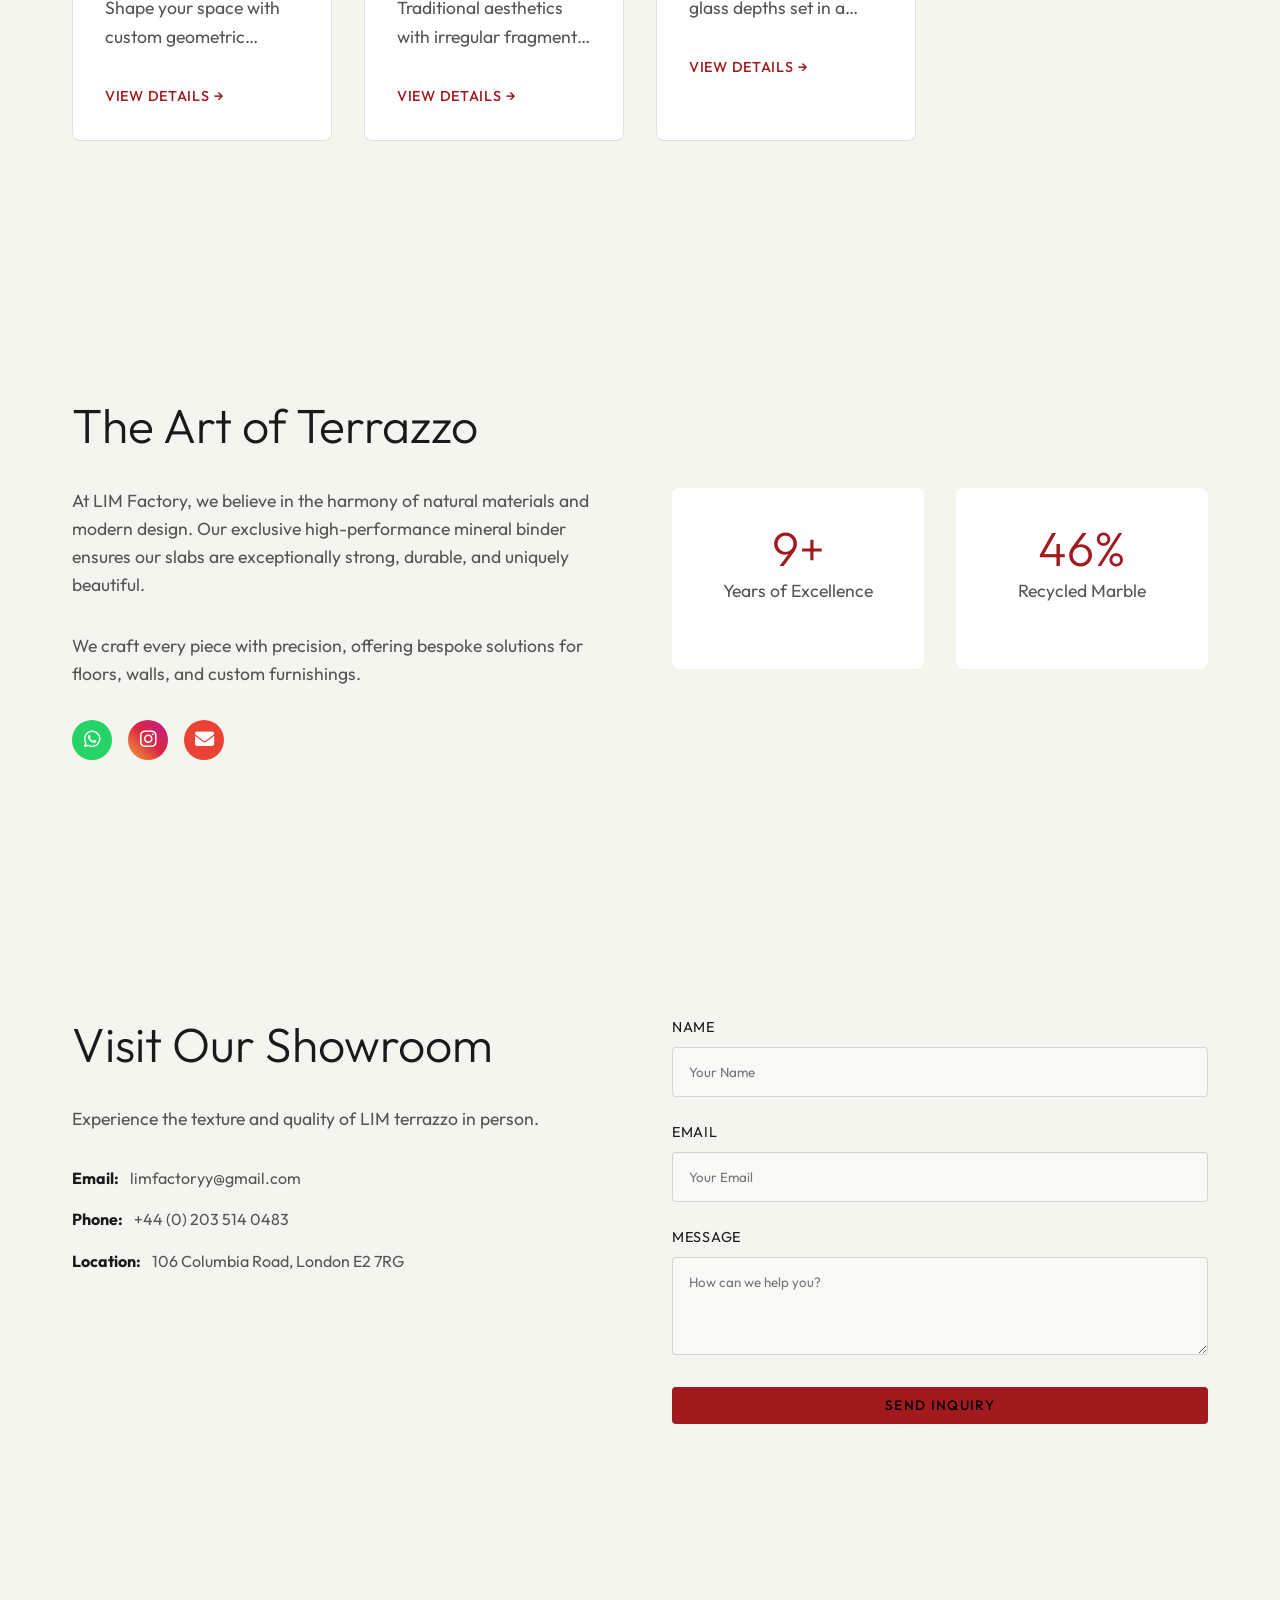
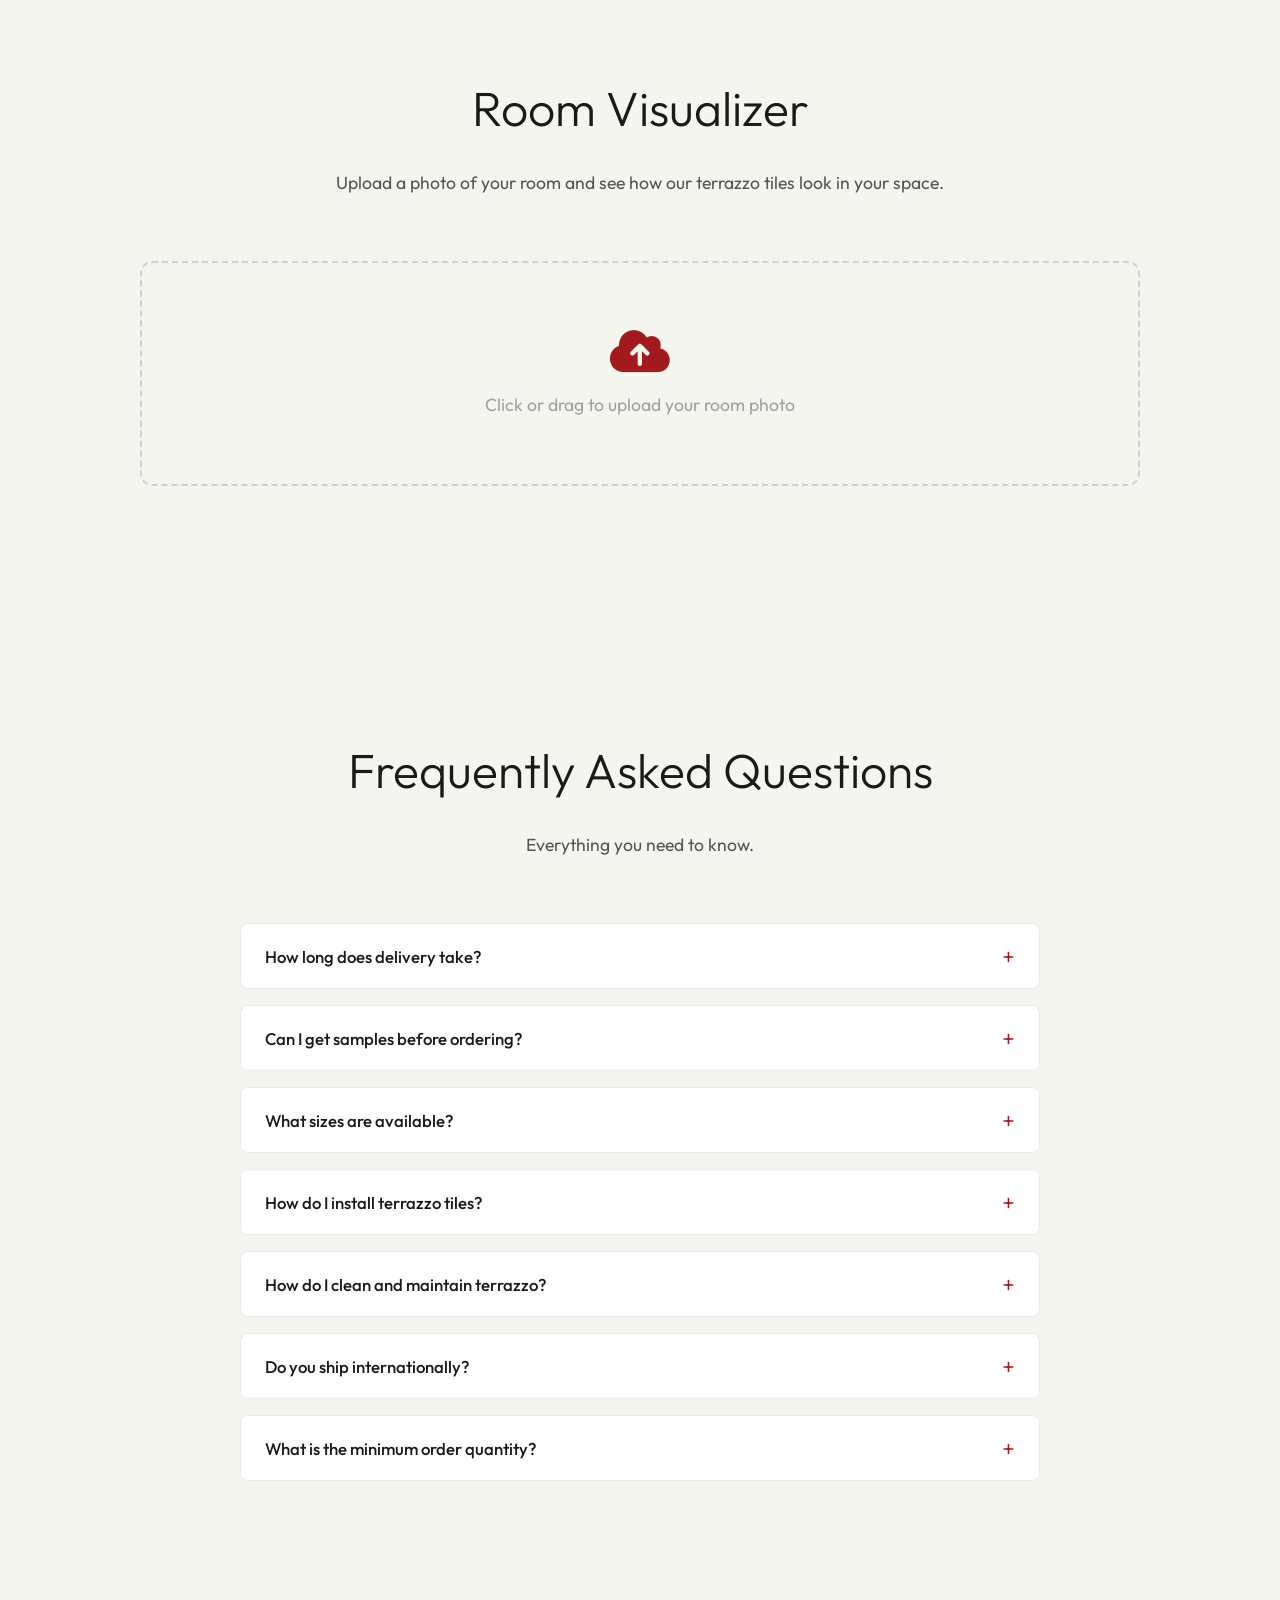
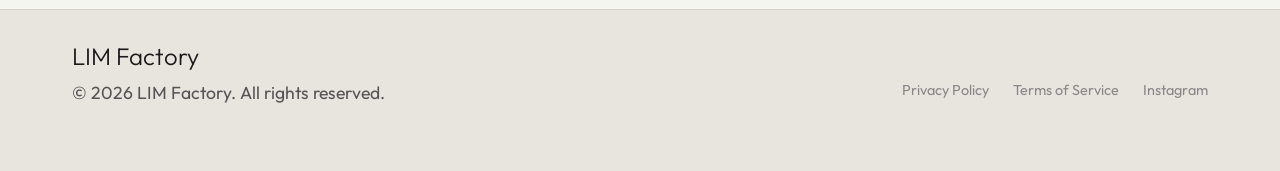
==== commit ff15fae6: "Add files via upload" ====
--- a/index.html
+++ b/index.html
@@ -21,7 +21,7 @@
     <link href="https://fonts.cdnfonts.com/css/blanka" rel="stylesheet">
 
     <!-- CSS -->
-    <link rel="stylesheet" href="./style.css?v=3">
+    <link rel="stylesheet" href="./style.css?v=2">
     <link rel="stylesheet" href="./ProductModal.css">
 </head>
 
@@ -177,16 +177,13 @@
     <!-- Contact Section -->
     <section id="contact" class="section">
         <div class="container contact-container">
-            <div class="contact-info" style="display: flex; flex-direction: column; justify-content: center;">
-                <ul class="contact-details" style="margin-top: 0; padding-left: 0; display: flex; flex-direction: column; gap: 2.5rem; list-style: none;">
-                    <li style="font-size: 1.3rem;">
-                        <span style="display: block; font-size: 0.9rem; color: #888; text-transform: uppercase; letter-spacing: 2px; margin-bottom: 0.5rem;">Email Us</span>
-                        <a href="mailto:limfactoryy@gmail.com" style="color: var(--text-color); text-decoration: none; font-weight: 600;">limfactoryy@gmail.com</a>
-                    </li>
-                    <li style="font-size: 1.3rem;">
-                        <span style="display: block; font-size: 0.9rem; color: #888; text-transform: uppercase; letter-spacing: 2px; margin-bottom: 0.5rem;">Call or WhatsApp</span>
-                        <a href="tel:+923164934687" style="color: var(--text-color); text-decoration: none; font-weight: 600;">+92 316 4934 687</a>
-                    </li>
+            <div class="contact-info">
+                <h2>Visit Our Showroom</h2>
+                <p>Experience the texture and quality of LIM terrazzo in person.</p>
+                <ul class="contact-details">
+                    <li><strong>Email:</strong> limfactoryy@gmail.com</li>
+                    <li><strong>Phone:</strong> +44 (0) 203 514 0483</li>
+                    <li><strong>Location:</strong> 106 Columbia Road, London E2 7RG</li>
                 </ul>
             </div>
             <div class="contact-form">
@@ -488,7 +485,7 @@
     <script src="https://www.gstatic.com/firebasejs/10.8.1/firebase-analytics-compat.js"></script>
     <script src="https://www.gstatic.com/firebasejs/10.8.1/firebase-firestore-compat.js"></script>
     <script src="./firebase.js"></script>
-    <script src="./main.js?v=6"></script>
+    <script src="./main.js?v=5"></script>
 
     <!-- Sticky WhatsApp Button -->
     <a href="https://wa.me/923164934687?text=Hello%20LIM%20Factory%21%20%F0%9F%91%8B%20I%20visited%20your%20website%20and%20I%27m%20interested%20in%20placing%20an%20order.%20Could%20you%20please%20help%20me%20with%20your%20terrazzo%20tile%20collections%2C%20pricing%2C%20and%20availability%3F%20Thank%20you%21" class="whatsapp-sticky-button" target="_blank" rel="noopener noreferrer" aria-label="Chat on WhatsApp">
--- a/style.css
+++ b/style.css
@@ -117,6 +117,7 @@
 
 .btn-primary:hover {
     background-color: #ebd076;
+    transform: translateY(-2px);
 }
 
 .btn-outline {
@@ -2106,6 +2107,7 @@
 
 /* 1. Floating Logo */
 .logo {
+    animation: logoFloat 6s ease-in-out infinite;
 }
 
 /* 2. Hero Video Parallax Zoom */
@@ -2132,7 +2134,27 @@
     transform: scale(1.1) !important;
 }
 
-/* 4. Button Shimmer Effect removed */
+/* 4. Button Shimmer Effect */
+.btn-primary {
+    position: relative;
+    overflow: hidden;
+}
+.btn-primary::after {
+    content: '';
+    position: absolute;
+    top: 0;
+    left: -100%;
+    width: 50%;
+    height: 100%;
+    background: linear-gradient(to right, rgba(255,255,255,0) 0%, rgba(255,255,255,0.3) 50%, rgba(255,255,255,0) 100%);
+    transform: skewX(-25deg);
+    animation: shimmer 4s infinite;
+}
+@keyframes shimmer {
+    0% { left: -100%; }
+    20% { left: 200%; }
+    100% { left: 200%; }
+}
 
 /* 5. WhatsApp Pulse Animation */
 .whatsapp-sticky-button {
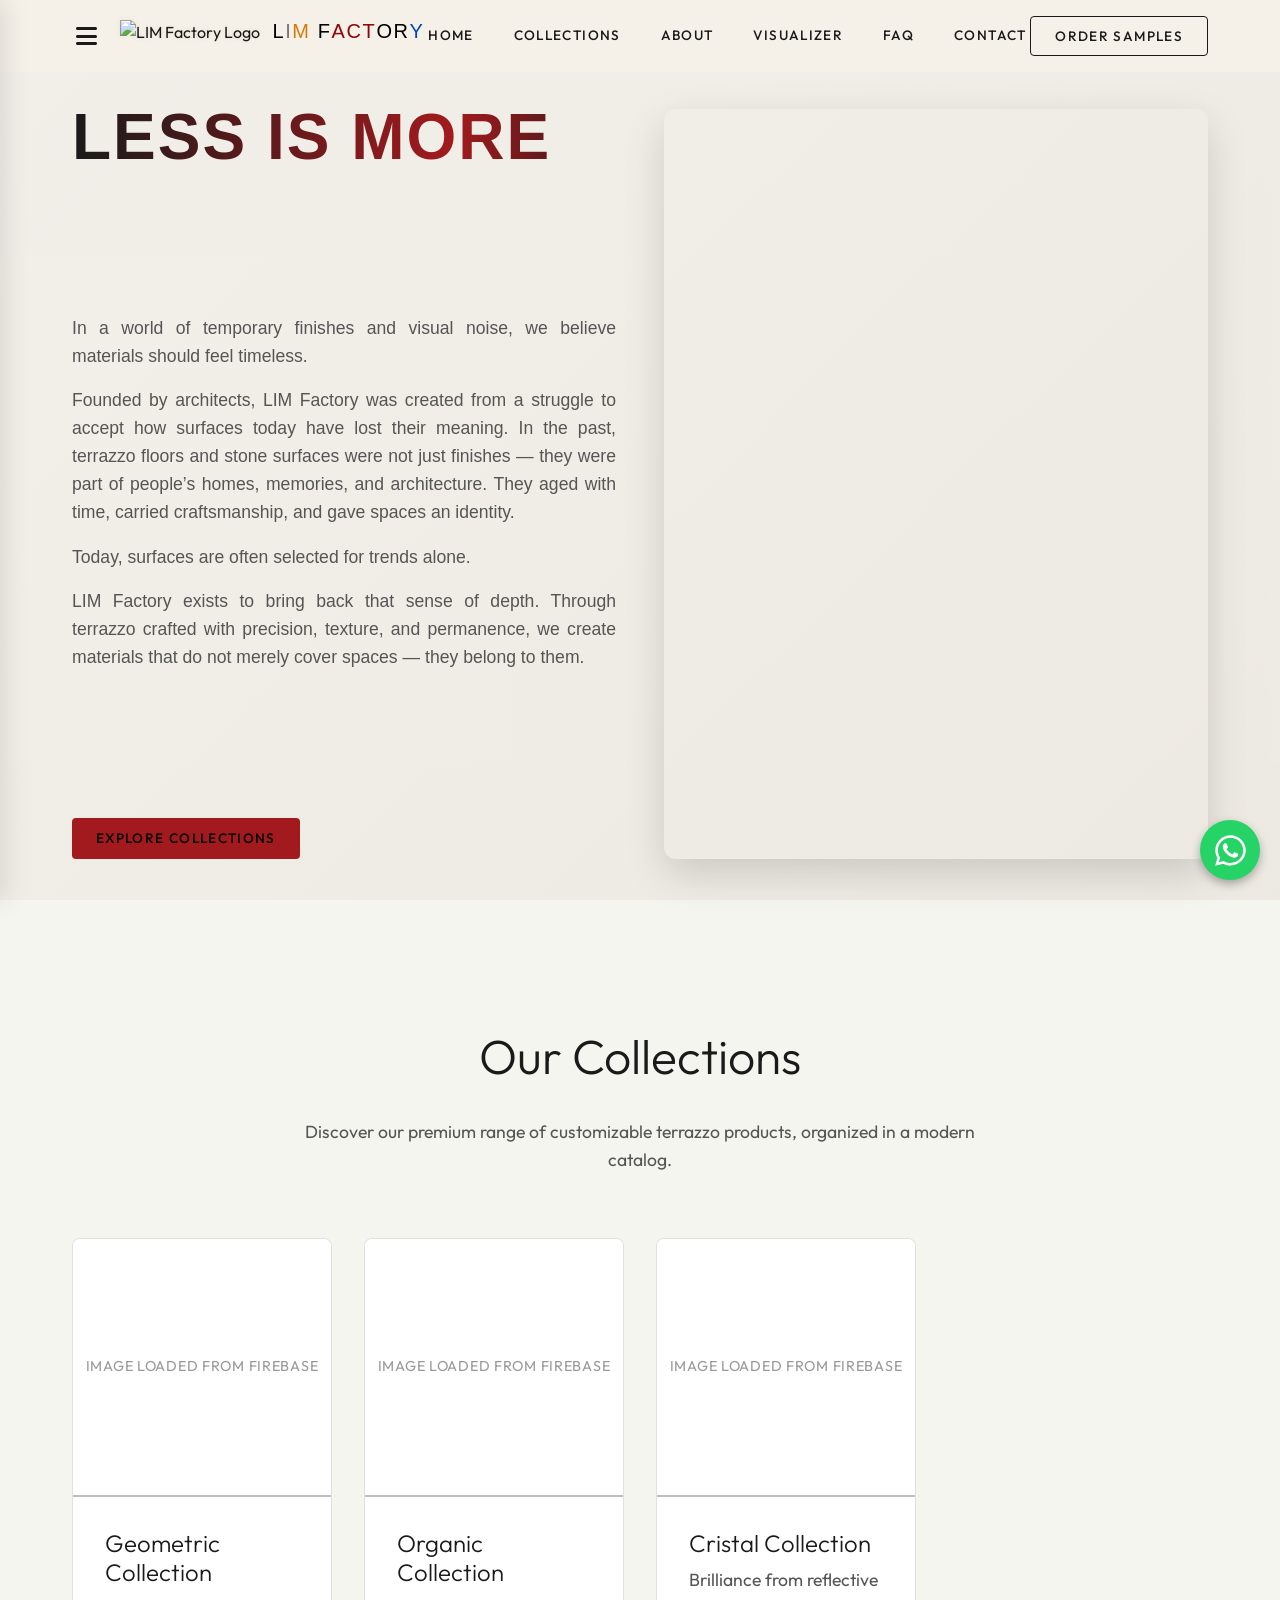
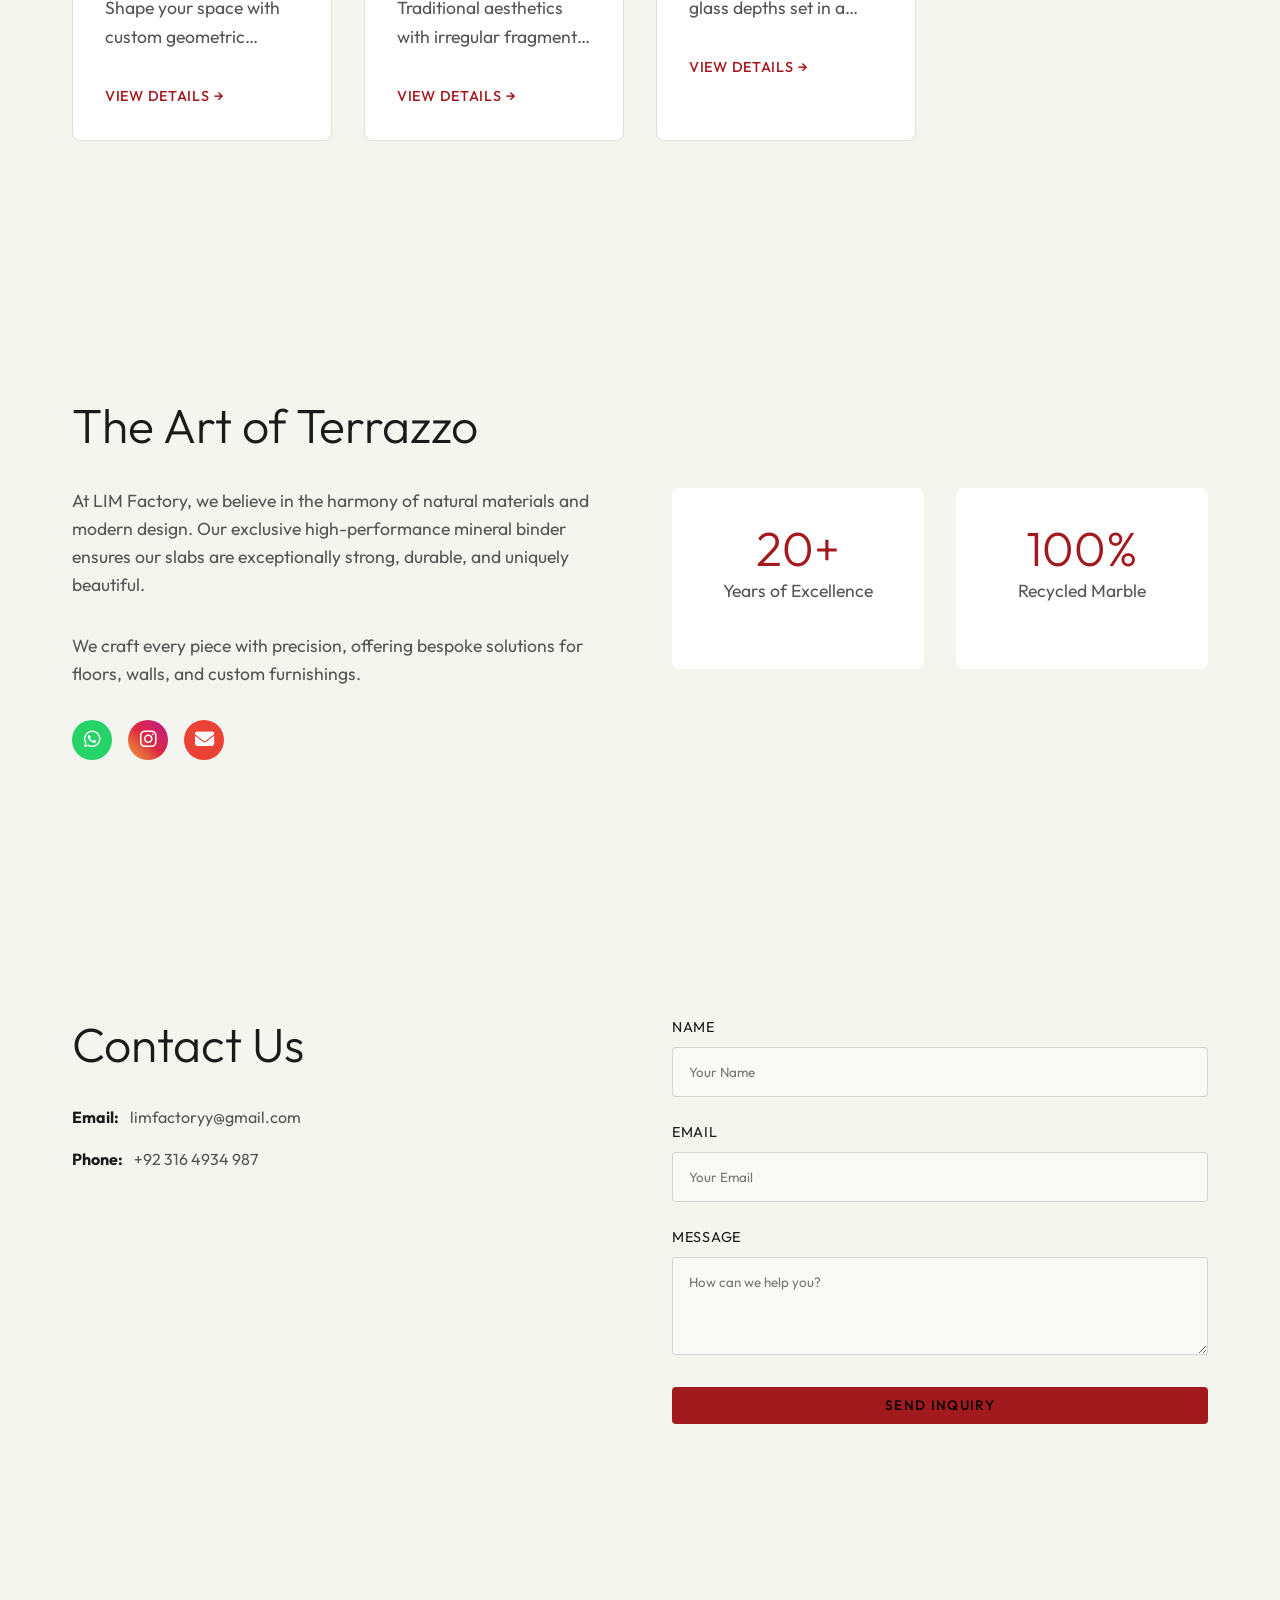
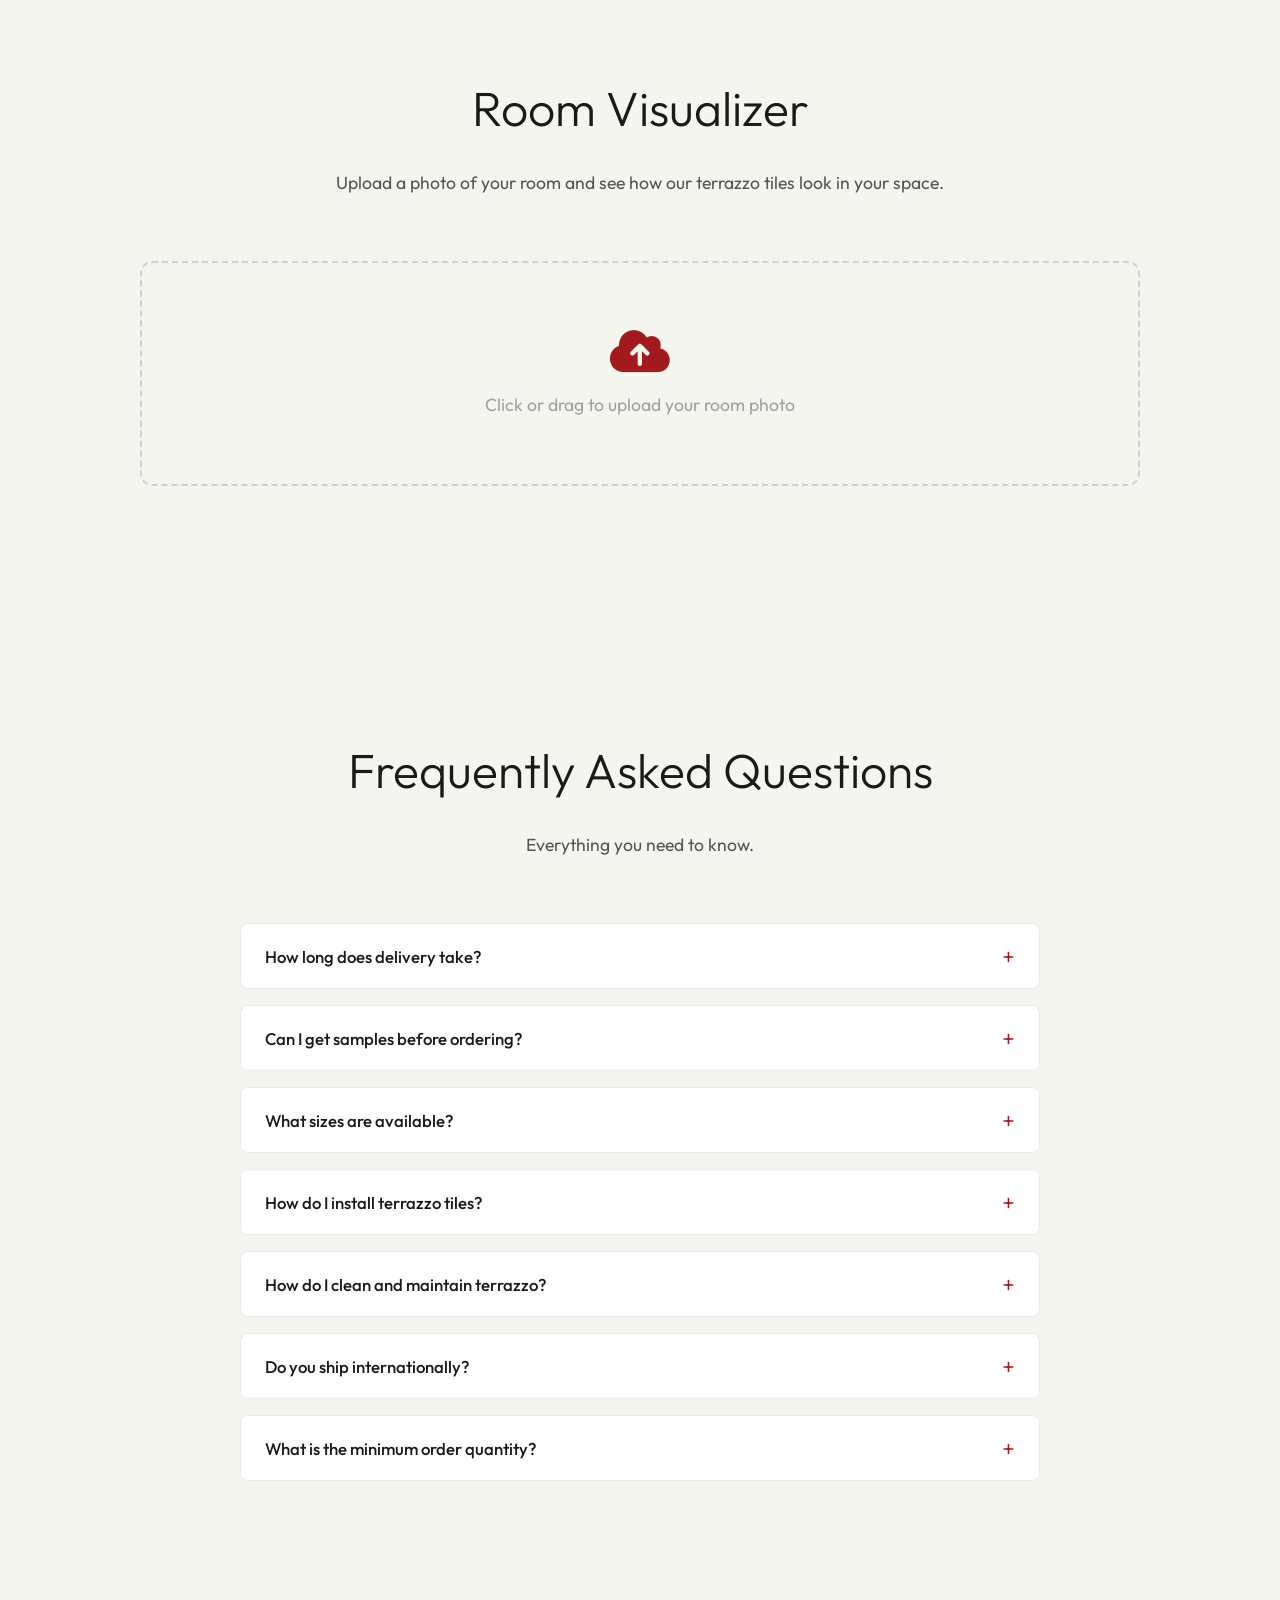
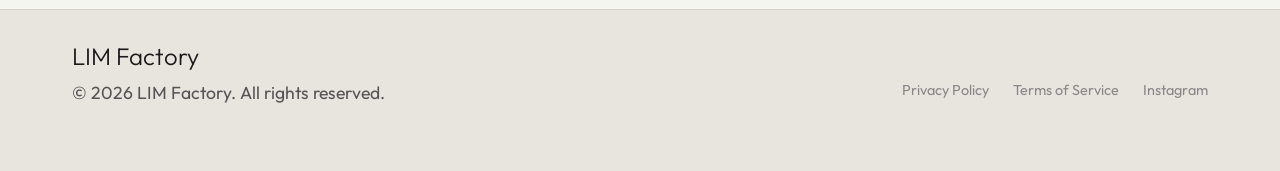
==== commit db1a4e75: "Add files via upload" ====
--- a/index.html
+++ b/index.html
@@ -21,7 +21,7 @@
     <link href="https://fonts.cdnfonts.com/css/blanka" rel="stylesheet">
 
     <!-- CSS -->
-    <link rel="stylesheet" href="./style.css?v=2">
+    <link rel="stylesheet" href="./style.css">
     <link rel="stylesheet" href="./ProductModal.css">
 </head>
 
@@ -178,27 +178,25 @@
     <section id="contact" class="section">
         <div class="container contact-container">
             <div class="contact-info">
-                <h2>Visit Our Showroom</h2>
-                <p>Experience the texture and quality of LIM terrazzo in person.</p>
+                <h2>Contact Us</h2>
                 <ul class="contact-details">
                     <li><strong>Email:</strong> limfactoryy@gmail.com</li>
-                    <li><strong>Phone:</strong> +44 (0) 203 514 0483</li>
-                    <li><strong>Location:</strong> 106 Columbia Road, London E2 7RG</li>
+                    <li><strong>Phone:</strong> +92 316 4934 987</li>
                 </ul>
             </div>
             <div class="contact-form">
                 <form id="inquiry-form">
                     <div class="form-group">
                         <label for="name">Name</label>
-                        <input type="text" id="name" placeholder="Your Name" required>
+                        <input type="text" id="name" name="name" placeholder="Your Name" required>
                     </div>
                     <div class="form-group">
                         <label for="email">Email</label>
-                        <input type="email" id="email" placeholder="Your Email" required>
+                        <input type="email" id="email" name="email" placeholder="Your Email" required>
                     </div>
                     <div class="form-group">
                         <label for="message">Message</label>
-                        <textarea id="message" rows="4" placeholder="How can we help you?" required></textarea>
+                        <textarea id="message" name="message" rows="4" placeholder="How can we help you?" required></textarea>
                     </div>
                     <button type="submit" class="btn btn-primary btn-block">Send Inquiry</button>
                 </form>
@@ -485,7 +483,7 @@
     <script src="https://www.gstatic.com/firebasejs/10.8.1/firebase-analytics-compat.js"></script>
     <script src="https://www.gstatic.com/firebasejs/10.8.1/firebase-firestore-compat.js"></script>
     <script src="./firebase.js"></script>
-    <script src="./main.js?v=5"></script>
+    <script src="./main.js?v=2"></script>
 
     <!-- Sticky WhatsApp Button -->
     <a href="https://wa.me/923164934687?text=Hello%20LIM%20Factory%21%20%F0%9F%91%8B%20I%20visited%20your%20website%20and%20I%27m%20interested%20in%20placing%20an%20order.%20Could%20you%20please%20help%20me%20with%20your%20terrazzo%20tile%20collections%2C%20pricing%2C%20and%20availability%3F%20Thank%20you%21" class="whatsapp-sticky-button" target="_blank" rel="noopener noreferrer" aria-label="Chat on WhatsApp">
--- a/style.css
+++ b/style.css
@@ -2100,88 +2100,3 @@
     height: 30px;
   }
 }
-
-/* ==========================================================================
-   INTERACTIVE ANIMATIONS & ENHANCEMENTS
-   ========================================================================== */
-
-/* 1. Floating Logo */
-.logo {
-    animation: logoFloat 6s ease-in-out infinite;
-}
-
-/* 2. Hero Video Parallax Zoom */
-.hero-video-wrapper video {
-    animation: slowZoom 20s ease-in-out infinite alternate;
-}
-@keyframes slowZoom {
-    0% { transform: scale(1); }
-    100% { transform: scale(1.05); }
-}
-
-/* 3. Collection Card Enhanced Hover */
-.collection-card {
-    transition: transform 0.4s cubic-bezier(0.175, 0.885, 0.32, 1.275), box-shadow 0.4s ease !important;
-}
-.collection-card:hover {
-    transform: translateY(-12px) scale(1.02) !important;
-    box-shadow: 0 25px 50px rgba(0,0,0,0.15), 0 0 0 1px rgba(217,136,34,0.2) !important;
-}
-.img-placeholder {
-    transition: transform 0.6s cubic-bezier(0.25, 1, 0.5, 1) !important;
-}
-.collection-card:hover .img-placeholder {
-    transform: scale(1.1) !important;
-}
-
-/* 4. Button Shimmer Effect */
-.btn-primary {
-    position: relative;
-    overflow: hidden;
-}
-.btn-primary::after {
-    content: '';
-    position: absolute;
-    top: 0;
-    left: -100%;
-    width: 50%;
-    height: 100%;
-    background: linear-gradient(to right, rgba(255,255,255,0) 0%, rgba(255,255,255,0.3) 50%, rgba(255,255,255,0) 100%);
-    transform: skewX(-25deg);
-    animation: shimmer 4s infinite;
-}
-@keyframes shimmer {
-    0% { left: -100%; }
-    20% { left: 200%; }
-    100% { left: 200%; }
-}
-
-/* 5. WhatsApp Pulse Animation */
-.whatsapp-sticky-button {
-    animation: pulseGlow 2s infinite;
-}
-@keyframes pulseGlow {
-    0% { box-shadow: 0 0 0 0 rgba(37, 211, 102, 0.6); }
-    70% { box-shadow: 0 0 0 15px rgba(37, 211, 102, 0); }
-    100% { box-shadow: 0 0 0 0 rgba(37, 211, 102, 0); }
-}
-
-/* 6. Social Icon Bounce */
-.social-icon {
-    transition: transform 0.4s cubic-bezier(0.175, 0.885, 0.32, 1.275), opacity 0.3s ease, box-shadow 0.3s ease !important;
-}
-.social-icon:hover {
-    transform: scale(1.2) translateY(-5px) !important;
-}
-
-/* 7. Dynamic Staggered Reveal Classes */
-.fade-in-up {
-    opacity: 0;
-    transform: translateY(40px) !important;
-    transition: opacity 0.8s cubic-bezier(0.25, 1, 0.5, 1), transform 0.8s cubic-bezier(0.25, 1, 0.5, 1) !important;
-}
-.fade-in-up.visible {
-    opacity: 1 !important;
-    transform: translateY(0) !important;
-}
-
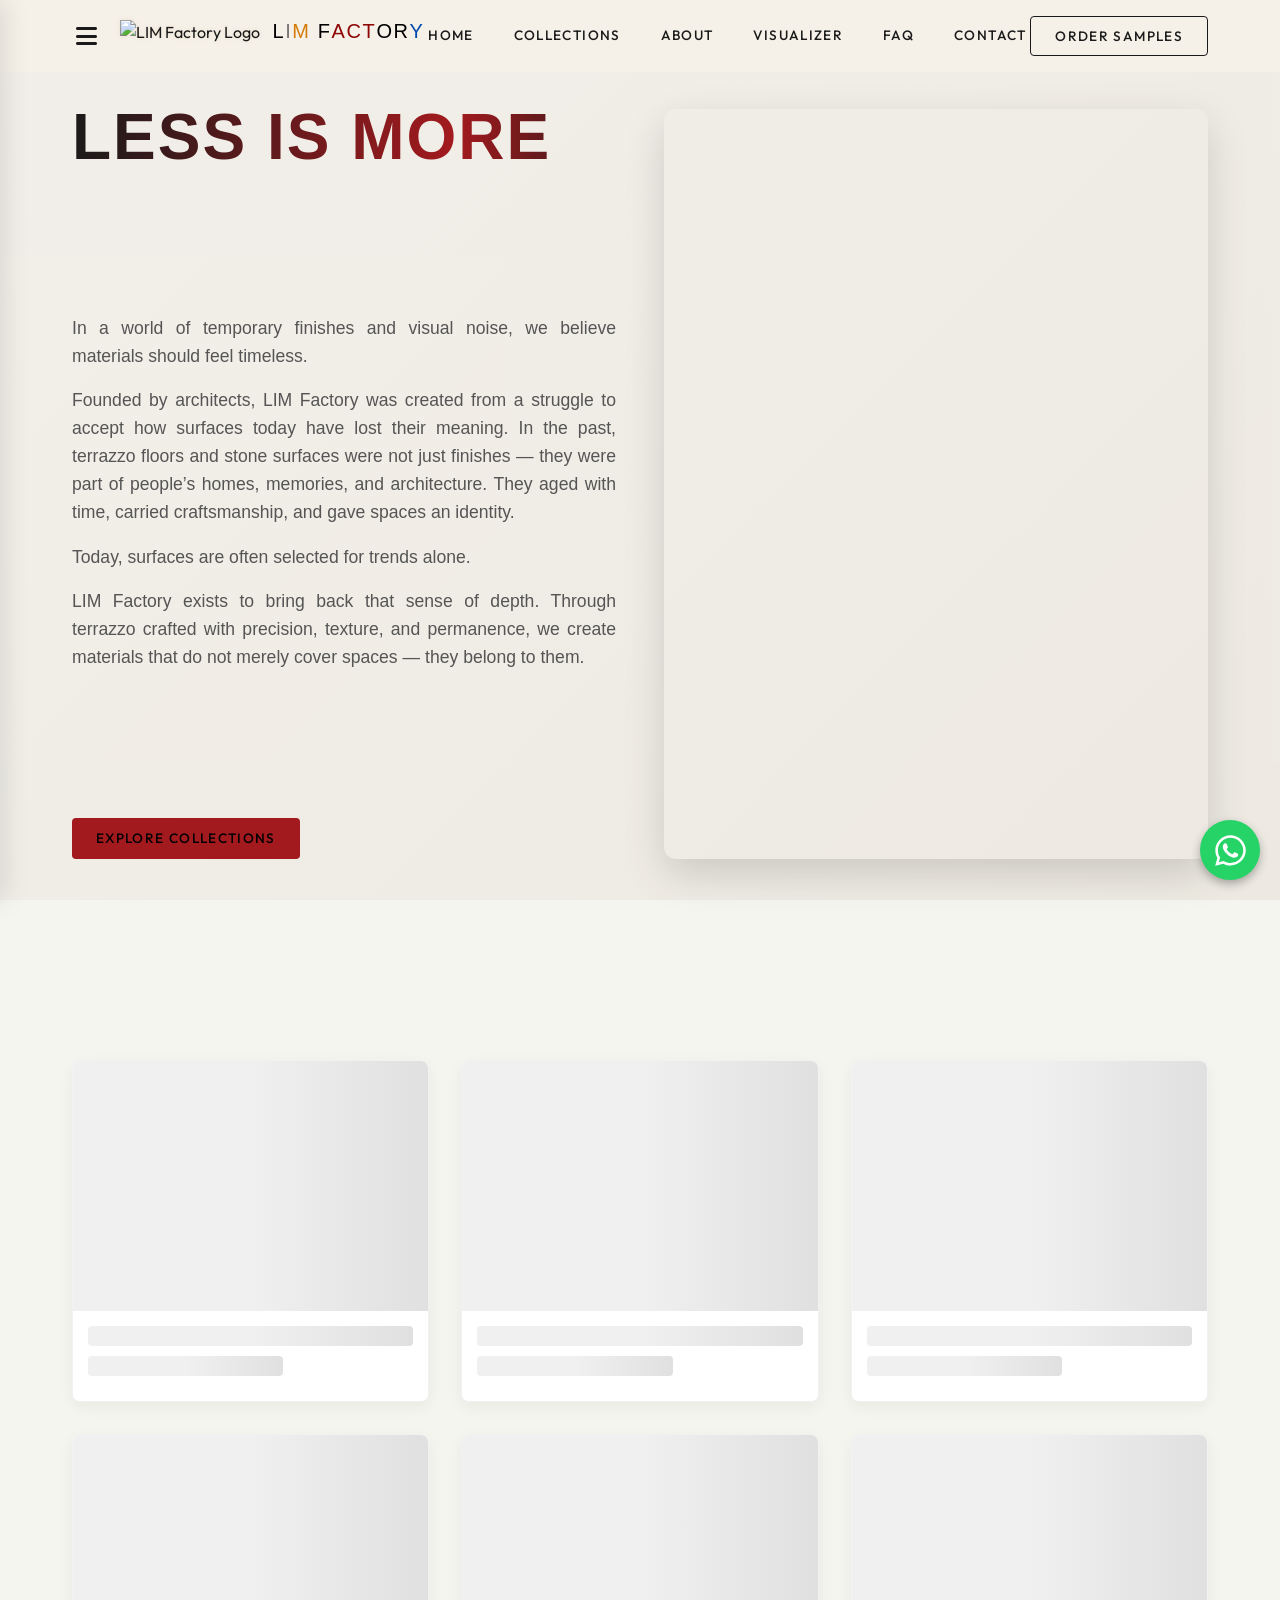
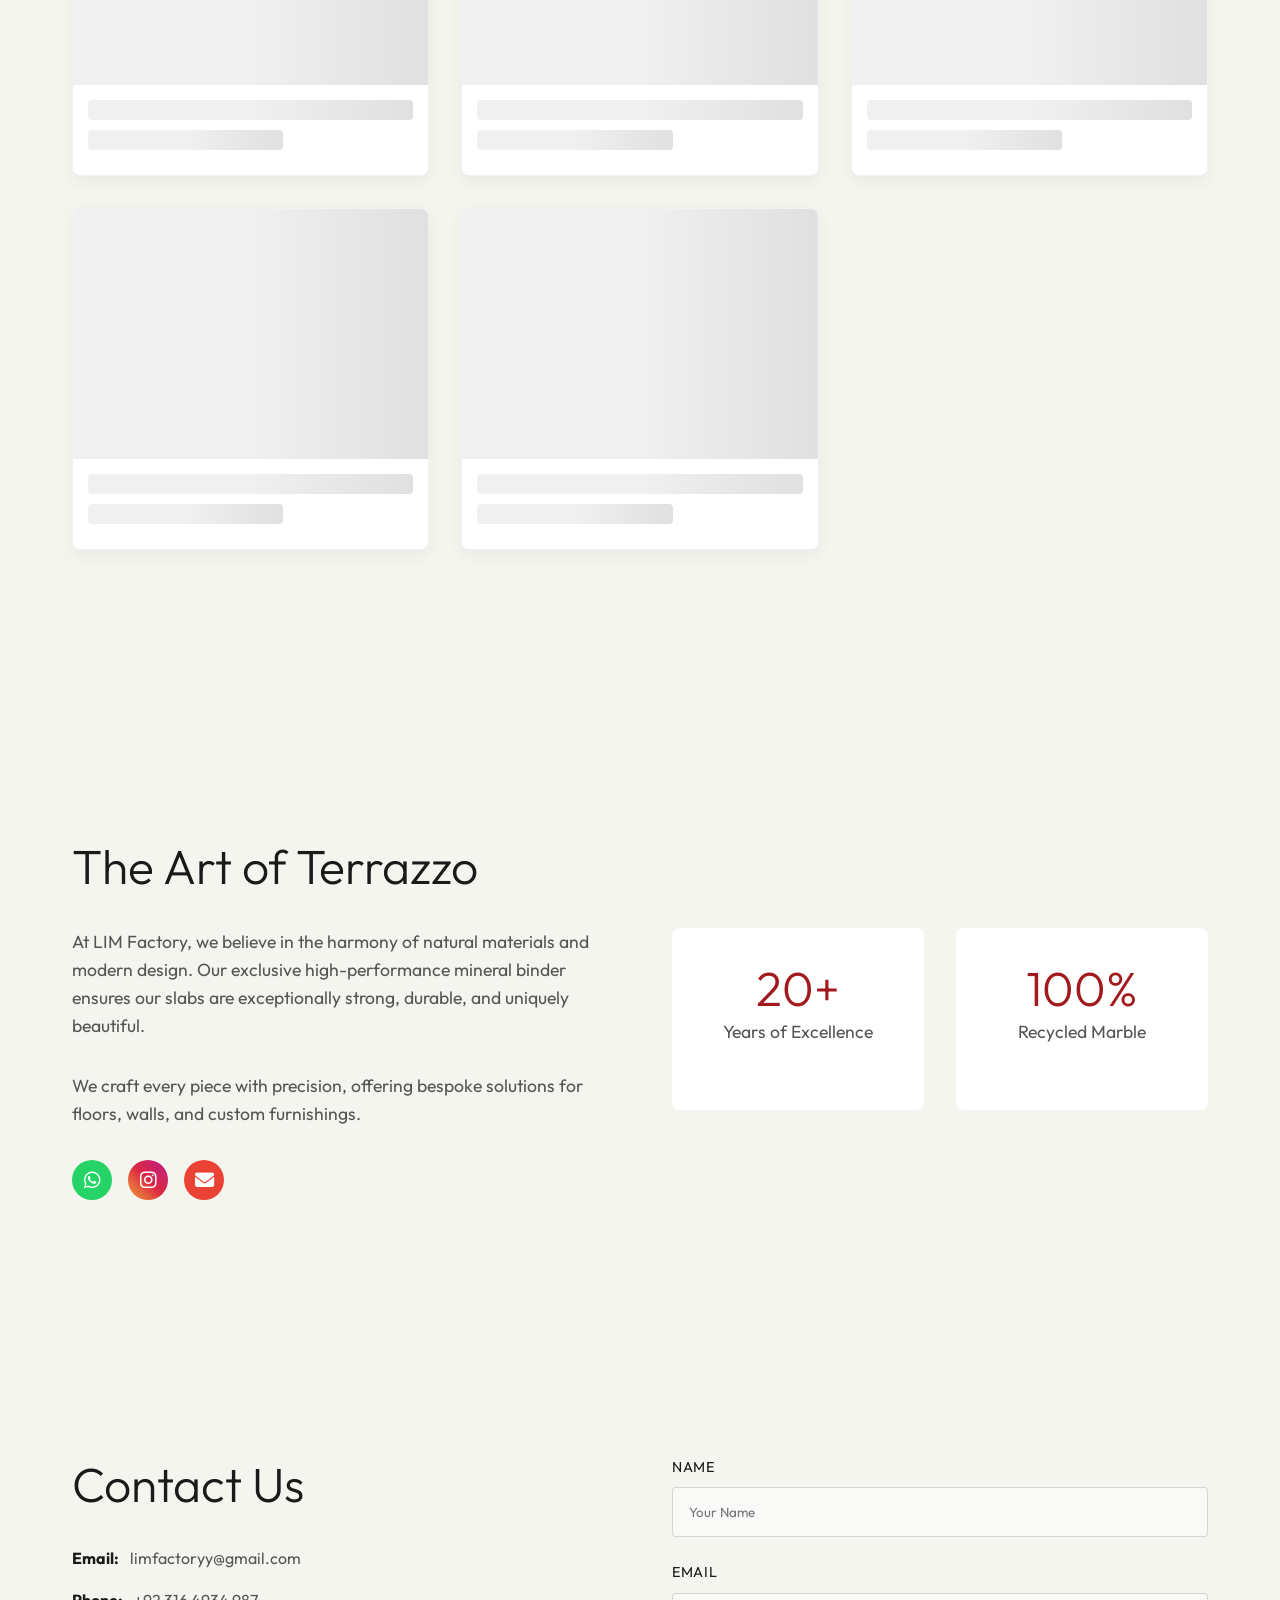
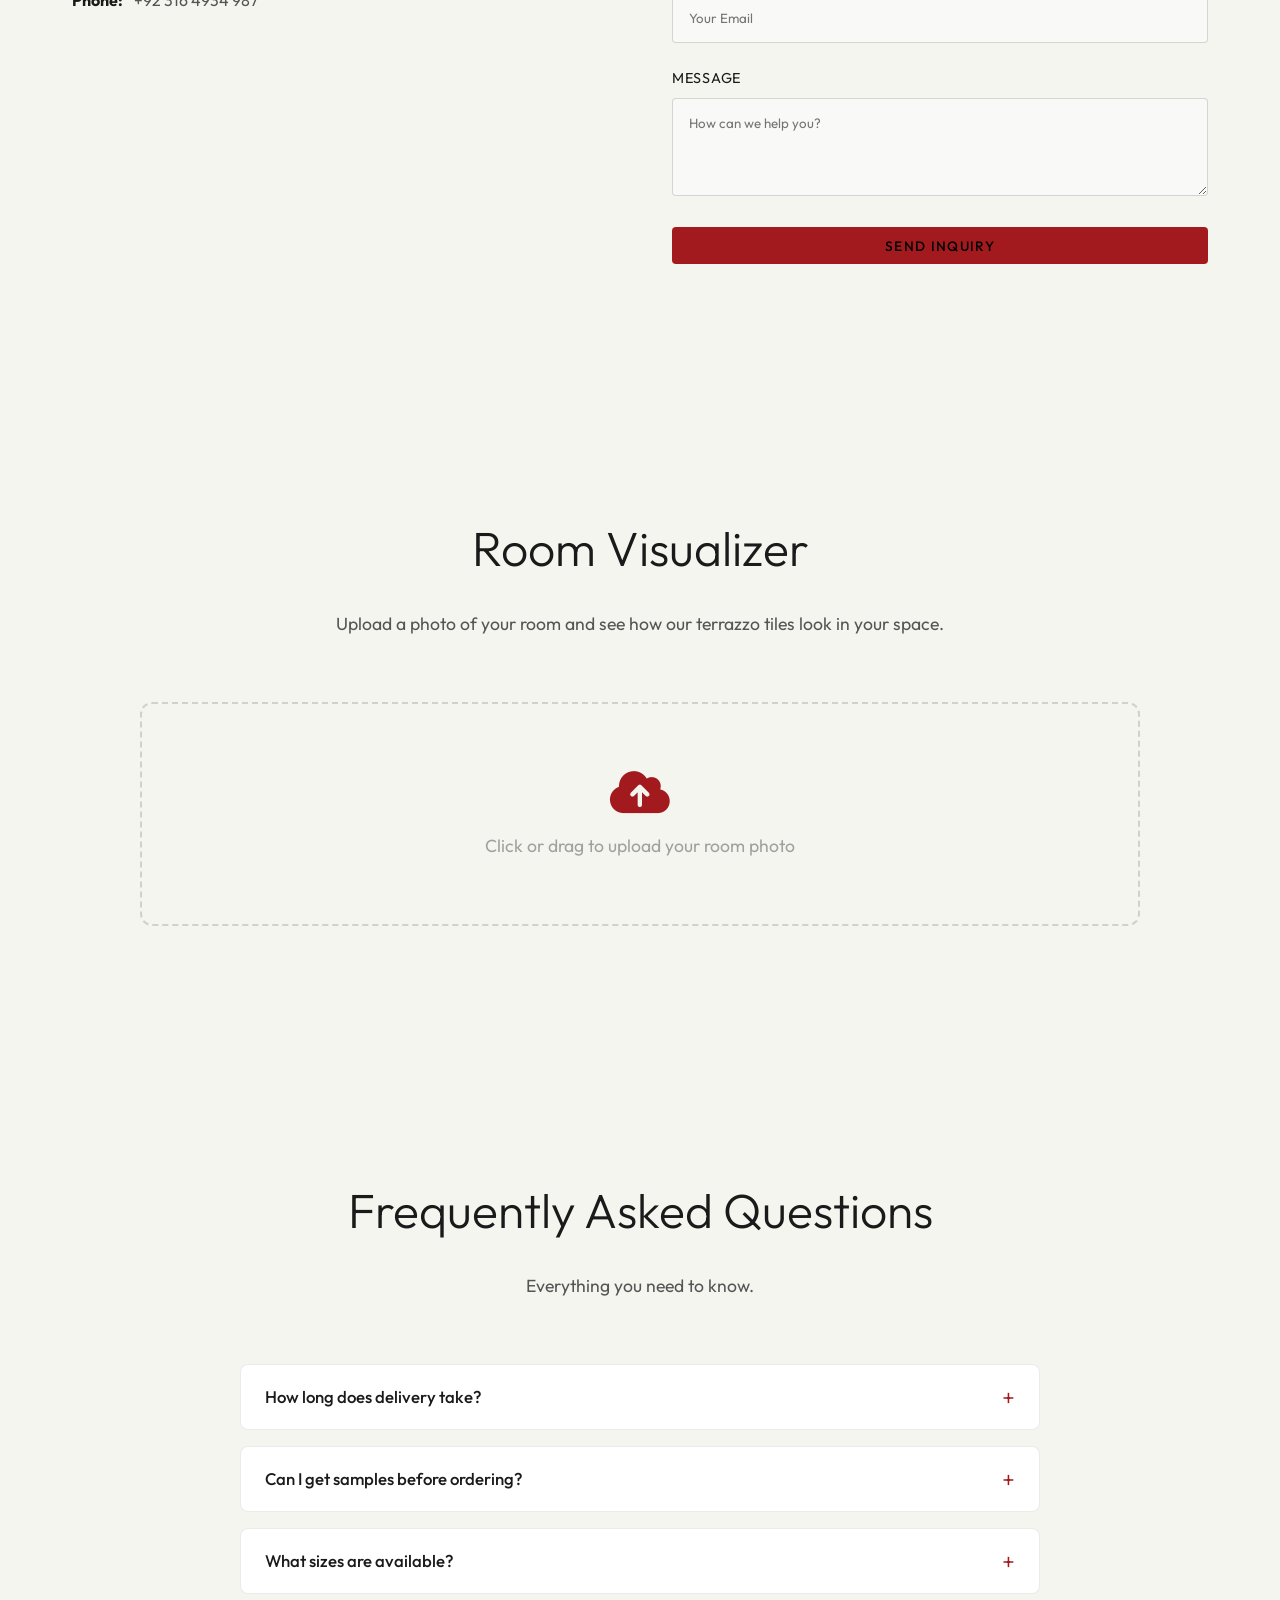
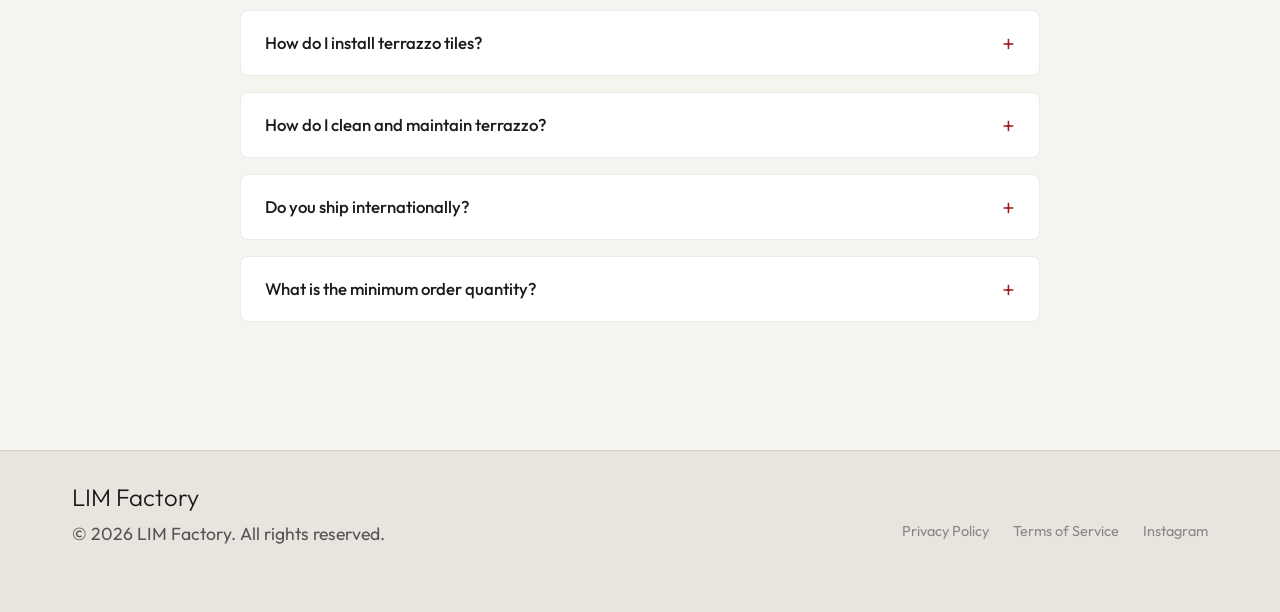
==== commit 38a12a70: "Add files via upload" ====
--- a/index.html
+++ b/index.html
@@ -21,7 +21,7 @@
     <link href="https://fonts.cdnfonts.com/css/blanka" rel="stylesheet">
 
     <!-- CSS -->
-    <link rel="stylesheet" href="./style.css">
+    <link rel="stylesheet" href="./style.css?v=2">
     <link rel="stylesheet" href="./ProductModal.css">
 </head>
 
@@ -35,7 +35,7 @@
                 <i class="fas fa-bars"></i>
             </button>
             <a href="#" class="logo">
-                <img src="https://res.cloudinary.com/doiujqcpw/image/upload/v1780002822/lim_transparent_logo_2_3_rvmif4.png" alt="LIM Factory Logo" class="logo-img">
+                <img src="https://kagimdnkyqfduhcbkceo.supabase.co/storage/v1/object/public/images/lim_transparent_logo.png" alt="LIM Factory Logo" class="logo-img">
                 <span class="logo-text">
                     <span style="color: #000000;">L</span><span style="color: #7b7474;">I</span><span style="color: #d47b07;">M</span>&nbsp;
                     <span style="color: #000000;">F</span><span style="color: #8f0606;">ACT</span><span style="color: #000000;">OR</span><span style="color: #004aad;">Y</span>
@@ -86,41 +86,7 @@
             </div>
 
             <div class="grid collections-grid" id="collections-container">
-                <!-- Items will be dynamically populated or added here -->
-
-                <div class="collection-card">
-                    <!-- Placeholder for Firebase Image -->
-                    <div class="img-placeholder">
-                        <span>Image loaded from Firebase</span>
-                    </div>
-                    <div class="card-content">
-                        <h3>Geometric Collection</h3>
-                        <p class="card-desc">Shape your space with custom geometric patterns and colors.</p>
-                        <a href="#" class="link">View Details <span class="arrow-icon">&rarr;</span></a>
-                    </div>
-                </div>
-
-                <div class="collection-card">
-                    <div class="img-placeholder">
-                        <span>Image loaded from Firebase</span>
-                    </div>
-                    <div class="card-content">
-                        <h3>Organic Collection</h3>
-                        <p class="card-desc">Traditional aesthetics with irregular fragments of recycled marble.</p>
-                        <a href="#" class="link">View Details <span class="arrow-icon">&rarr;</span></a>
-                    </div>
-                </div>
-
-                <div class="collection-card">
-                    <div class="img-placeholder">
-                        <span>Image loaded from Firebase</span>
-                    </div>
-                    <div class="card-content">
-                        <h3>Cristal Collection</h3>
-                        <p class="card-desc">Brilliance from reflective glass depths set in a white binder.</p>
-                        <a href="#" class="link">View Details <span class="arrow-icon">&rarr;</span></a>
-                    </div>
-                </div>
+                <!-- Items will be dynamically populated from Supabase here -->
             </div>
         </div>
     </section>
@@ -349,7 +315,7 @@
                     <div class="form-row">
                         <div class="form-group">
                             <label>Tile / Product Name</label>
-                            <input type="text" name="tile" placeholder="e.g. Ash Matrix, or leave blank">
+                            <input type="text" id="sample-form-tile" name="tile" placeholder="e.g. Ash Matrix, or leave blank">
                         </div>
                         <div class="form-group">
                             <label>Number of Samples *</label>
@@ -419,9 +385,14 @@
             <a href="mailto:limfactoryy@gmail.com" target="_blank" rel="noreferrer" class="pm-social-icon email" title="Order via Email"><i class="fas fa-envelope"></i></a>
           </div>
 
-          <button class="pm-btn-inquire" onclick="document.getElementById('contact').scrollIntoView(); document.getElementById('product-modal').classList.remove('show');">
-            INQUIRE NOW
-          </button>
+          <div style="display: flex; gap: 10px; margin-top: 15px;">
+              <button class="pm-btn-inquire" style="flex: 1;" onclick="openSampleFormFromModal()">
+                REQUEST SAMPLE
+              </button>
+              <button class="pm-btn-inquire" style="flex: 1;" onclick="document.getElementById('contact').scrollIntoView(); document.getElementById('product-modal').classList.remove('show');">
+                INQUIRE NOW
+              </button>
+          </div>
         </div>
       </div>
     </div>
@@ -475,15 +446,21 @@
                     <!-- Tree nodes will be dynamically loaded here in main.js -->
                 </div>
             </div>
+
+            <!-- 4. Recently Viewed (Mobile) -->
+            <div class="drawer-section" id="mobile-recently-viewed-section" style="display: none;">
+                <h4 class="drawer-section-title">Recently Viewed</h4>
+                <div class="pm-recently-viewed-strip" id="mobile-recently-viewed-strip">
+                    <!-- Thumbnails populated here -->
+                </div>
+            </div>
         </div>
     </aside>
 
-    <!-- Firebase Compat SDK (works without a local server) -->
-    <script src="https://www.gstatic.com/firebasejs/10.8.1/firebase-app-compat.js"></script>
-    <script src="https://www.gstatic.com/firebasejs/10.8.1/firebase-analytics-compat.js"></script>
-    <script src="https://www.gstatic.com/firebasejs/10.8.1/firebase-firestore-compat.js"></script>
-    <script src="./firebase.js"></script>
-    <script src="./main.js?v=2"></script>
+    <!-- Supabase JS CDN -->
+    <script src="https://cdn.jsdelivr.net/npm/@supabase/supabase-js@2"></script>
+    <script src="./supabase.js"></script>
+    <script src="./main.js?v=3"></script>
 
     <!-- Sticky WhatsApp Button -->
     <a href="https://wa.me/923164934687?text=Hello%20LIM%20Factory%21%20%F0%9F%91%8B%20I%20visited%20your%20website%20and%20I%27m%20interested%20in%20placing%20an%20order.%20Could%20you%20please%20help%20me%20with%20your%20terrazzo%20tile%20collections%2C%20pricing%2C%20and%20availability%3F%20Thank%20you%21" class="whatsapp-sticky-button" target="_blank" rel="noopener noreferrer" aria-label="Chat on WhatsApp">
--- a/style.css
+++ b/style.css
@@ -584,11 +584,24 @@
         display: none; /* In a real app, implement a hamburger menu here */
     }
     
-    .about-container,
+    .about-container {
+        grid-template-columns: 1fr;
+        flex-direction: column;
+        text-align: center;
+    }
+
     .contact-container {
         grid-template-columns: 1fr;
         flex-direction: column;
-        text-align: center;
+        text-align: left !important;
+    }
+    
+    .contact-container .contact-info, 
+    .contact-container .contact-form,
+    .contact-container h2,
+    .contact-container .contact-details li,
+    .contact-container .form-group label {
+        text-align: left !important;
     }
     
     .about-container .social-links,
@@ -1219,14 +1232,11 @@
     transition: box-shadow 0.3s ease, border-color 0.3s ease;
 }
 
-/* ── Order samples btn bounce ── */
+/*  Order samples btn bounce removed per request  */
 #order-samples-btn {
-    animation: subtleBounce 3s ease-in-out infinite;
-}
-@keyframes subtleBounce {
-    0%, 100% { transform: translateY(0); }
-    50%       { transform: translateY(-3px); }
-}
+    /* animation: subtleBounce 3s ease-in-out infinite; */
+}
+
 
 /* Product Reference Code */
 .ref-code {
@@ -2100,3 +2110,39 @@
     height: 30px;
   }
 }
+
+/* Skeleton Loader */
+.skeleton-grid {
+  display: grid;
+  grid-template-columns: repeat(auto-fill, minmax(280px, 1fr));
+  gap: 2rem;
+  padding: 2rem 0;
+}
+.skeleton-card {
+  background: var(--card-bg, #fff);
+  border-radius: 8px;
+  overflow: hidden;
+  box-shadow: 0 5px 15px rgba(0,0,0,0.05);
+  border: 1px solid rgba(0,0,0,0.05);
+}
+.skeleton-img, .skeleton-text {
+  background: linear-gradient(90deg, #f0f0f0 25%, #e0e0e0 50%, #f0f0f0 75%);
+  background-size: 200% 100%;
+  animation: skeleton-loading 1.5s infinite;
+}
+.skeleton-img {
+  width: 100%;
+  height: 250px;
+}
+.skeleton-text {
+  height: 20px;
+  margin-bottom: 10px;
+  border-radius: 4px;
+}
+.skeleton-text.short {
+  width: 60%;
+}
+@keyframes skeleton-loading {
+  0% { background-position: 200% 0; }
+  100% { background-position: -200% 0; }
+}
--- a/ProductModal.css
+++ b/ProductModal.css
@@ -228,6 +228,71 @@
 
 .pm-btn-inquire:hover {
     background: #6d1414;
+}
+
+/* Recently Viewed Strip */
+.pm-recently-viewed-container {
+    margin-top: 15px;
+    border-top: 0.5px solid #eaeaea;
+    padding-top: 12px;
+}
+
+.pm-recently-viewed-title {
+    font-size: 10px;
+    text-transform: uppercase;
+    letter-spacing: 1px;
+    color: #888;
+    margin-bottom: 8px;
+}
+
+.pm-recently-viewed-strip {
+    display: flex;
+    gap: 10px;
+    overflow-x: auto;
+    padding-bottom: 5px;
+}
+
+.pm-recently-viewed-strip::-webkit-scrollbar {
+    height: 4px;
+}
+
+.pm-recently-viewed-strip::-webkit-scrollbar-thumb {
+    background: #e0e0e0;
+    border-radius: 4px;
+}
+
+.pm-recently-viewed-item {
+    display: flex;
+    flex-direction: column;
+    align-items: center;
+    cursor: pointer;
+    width: 50px;
+    flex-shrink: 0;
+}
+
+.pm-recently-viewed-thumb {
+    width: 50px;
+    height: 50px;
+    border-radius: 6px;
+    object-fit: cover;
+    border: 0.5px solid #dcdcdc;
+    margin-bottom: 4px;
+    transition: transform 0.2s ease, border-color 0.2s ease;
+}
+
+.pm-recently-viewed-item:hover .pm-recently-viewed-thumb {
+    transform: translateY(-2px);
+    border-color: #8B1A1A;
+}
+
+.pm-recently-viewed-name {
+    font-size: 9px;
+    color: #555;
+    text-align: center;
+    white-space: nowrap;
+    overflow: hidden;
+    text-overflow: ellipsis;
+    width: 100%;
 }
 
 /* Mobile Responsiveness */
@@ -251,3 +316,47 @@
         flex: none;
     }
 }
+/* Recently Viewed Strip */
+.pm-recently-viewed-strip {
+    display: flex;
+    gap: 12px;
+    overflow-x: auto;
+    padding-bottom: 5px;
+}
+.pm-recently-viewed-strip::-webkit-scrollbar {
+    height: 6px;
+}
+.pm-recently-viewed-strip::-webkit-scrollbar-thumb {
+    background-color: #ccc;
+    border-radius: 4px;
+}
+.pm-rv-item {
+    flex: 0 0 80px;
+    cursor: pointer;
+    text-align: center;
+    transition: transform 0.2s ease;
+}
+.pm-rv-item:hover {
+    transform: translateY(-2px);
+}
+.pm-rv-img-box {
+    width: 80px;
+    height: 80px;
+    border-radius: 6px;
+    overflow: hidden;
+    margin-bottom: 5px;
+    box-shadow: 0 2px 5px rgba(0,0,0,0.1);
+    background: #f5f5f5;
+}
+.pm-rv-img-box img {
+    width: 100%;
+    height: 100%;
+    object-fit: cover;
+}
+.pm-rv-name {
+    font-size: 0.75rem;
+    color: #444;
+    white-space: nowrap;
+    overflow: hidden;
+    text-overflow: ellipsis;
+}
